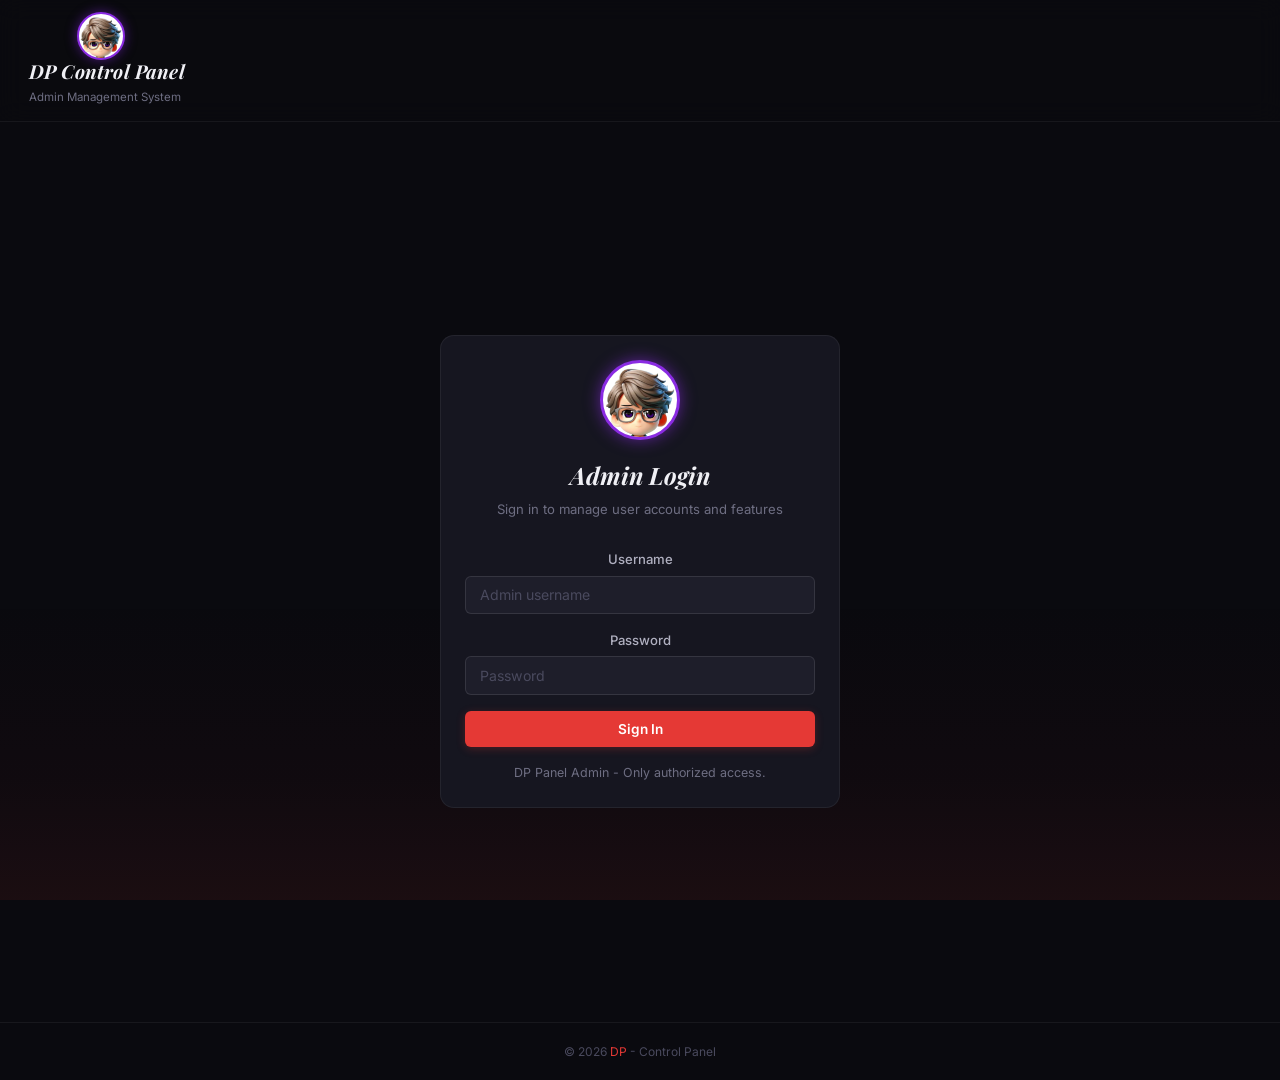
==== index.html @ 49465976 "Enhance system with troubleshooting, auto-updates, custom logo everywhere, and zero malware guarante" ====
<!DOCTYPE html>
<html lang="en">
<head>
  <meta charset="UTF-8">
  <meta name="viewport" content="width=device-width, initial-scale=1.0">
  <title>DP Panel - Admin Login</title>
  <link rel="stylesheet" href="style.css">
</head>
<body>

  <nav class="navbar">
    <div class="nav-brand" style="display:flex;align-items:center;">
      <img src="logo.png" alt="Logo" style="height:48px;width:48px;border-radius:50%;margin-right:12px;border:2px solid #8a2be2;box-shadow:0 0 12px rgba(138,43,226,0.5);object-fit:cover;background:#fff;" />
      <div>
        <h1 style="margin:0;line-height:1.2;">DP Control Panel</h1>
        <span class="nav-subtitle">Admin Management System</span>
      </div>
    </div>
  </nav>

  <main class="login-page">
    <div class="card login-card fade-in" style="text-align:center;">
      <img src="logo.png" alt="Logo" style="height:80px;width:80px;border-radius:50%;margin:0 auto 1rem;border:3px solid #8a2be2;box-shadow:0 0 16px rgba(138,43,226,0.6);display:block;background:#fff;object-fit:cover;" />
      <h2 class="card-title">Admin Login</h2>
      <p class="card-subtitle">Sign in to manage user accounts and features</p>

      <div id="loginError" style="display:none;background:rgba(229,57,53,0.12);border:1px solid rgba(229,57,53,0.3);color:var(--red);padding:0.6rem 0.9rem;border-radius:var(--radius-sm);margin-bottom:1rem;font-size:0.84rem;margin-top:1rem;"></div>

      <form id="loginForm" autocomplete="off" style="margin-top:1.2rem;">
        <div class="form-group">
          <label for="loginUser">Username</label>
          <input type="text" id="loginUser" class="form-input" placeholder="Admin username" required>
        </div>
        <div class="form-group">
          <label for="loginPass">Password</label>
          <input type="password" id="loginPass" class="form-input" placeholder="Password" required>
        </div>
        <button type="submit" class="btn btn-red btn-full" id="loginBtn">Sign In</button>
      </form>

      <p class="login-footer">DP Panel Admin - Only authorized access.</p>
    </div>
  </main>

  <footer class="footer">
    <p>&copy; 2026 <a href="#">DP</a> - Control Panel</p>
  </footer>

  <div class="toast-container" id="toastContainer"></div>

  <script src="app.js"></script>
  <script>
    App.initFirebase();

    document.getElementById('loginForm').addEventListener('submit', async function(e) {
      e.preventDefault();
      const username = document.getElementById('loginUser').value.trim();
      const password = document.getElementById('loginPass').value;
      const errorEl = document.getElementById('loginError');
      const btn = document.getElementById('loginBtn');

      errorEl.style.display = 'none';
      btn.disabled = true;
      btn.textContent = 'Signing in...';

      const result = await App.loginAdmin(username, password);

      if (result.success) {
        sessionStorage.setItem('loggedIn', 'admin');
        sessionStorage.setItem('currentUser', 'admin');
        App.toast('Signed in as Admin', 'success');
        setTimeout(() => window.location.href = 'admin.html', 500);
        return;
      }

      btn.disabled = false;
      btn.textContent = 'Sign In';
      errorEl.textContent = 'Invalid username or password.';
      errorEl.style.display = 'block';
      App.toast('Login failed', 'error');
    });
  </script>
</body>
</html>
---- style.css ----
/* ═══════════════════════════════════════════════════
   DP — UID Management System
   Premium Dark-Mode Theme
   ═══════════════════════════════════════════════════ */

/* ── Google Font Import ── */
@import url('https://fonts.googleapis.com/css2?family=Inter:wght@400;500;600;700&family=Playfair+Display:ital,wght@1,600;1,700&display=swap');

/* ── Design Tokens ── */
:root {
  --bg-deep:       #0a0a0f;
  --bg-surface:    #111118;
  --bg-card:       #161620;
  --bg-card-alt:   #1a1a26;
  --bg-input:      #1e1e2a;
  --bg-input-focus:#22222e;
  --bg-hover:      #1f1f2c;

  --red:           #e53935;
  --red-hover:     #ef5350;
  --red-dim:       #c62828;
  --red-glow:      rgba(229, 57, 53, 0.25);
  --red-glow-soft: rgba(229, 57, 53, 0.10);

  --green:         #4caf50;
  --green-dim:     rgba(76, 175, 80, 0.15);
  --orange:        #ff9800;
  --orange-dim:    rgba(255, 152, 0, 0.15);
  --blue:          #42a5f5;
  --blue-dim:      rgba(66, 165, 245, 0.15);

  --text-100:      #f0f0f5;
  --text-200:      #b0b0c0;
  --text-300:      #6e6e82;
  --text-400:      #4a4a5e;

  --border:        rgba(255, 255, 255, 0.06);
  --border-light:  rgba(255, 255, 255, 0.10);
  --border-red:    rgba(229, 57, 53, 0.25);

  --radius:        10px;
  --radius-sm:     6px;
  --radius-lg:     14px;
  --transition:    0.25s ease;
  --shadow:        0 8px 32px rgba(0,0,0,0.4);
}

#particleCanvas {
  position: fixed;
  top: 0;
  left: 0;
  width: 100vw;
  height: 100vh;
  z-index: 0;
  pointer-events: none;
  opacity: 0.35;
}

/* ── Reset ── */
*, *::before, *::after { margin:0; padding:0; box-sizing:border-box; }
html { scroll-behavior: smooth; }

body {
  font-family: 'Inter', system-ui, -apple-system, sans-serif;
  background: var(--bg-deep);
  color: var(--text-100);
  line-height: 1.6;
  min-height: 100vh;
  overflow-x: hidden;
}

a { color: var(--red); text-decoration: none; }
a:hover { text-decoration: underline; }

/* ── Bottom Red Glow (like screenshots) ── */
body::after {
  content: '';
  position: fixed;
  bottom: 0; left: 0; right: 0;
  height: 300px;
  background: linear-gradient(
    to top,
    rgba(229, 57, 53, 0.08) 0%,
    rgba(180, 30, 30, 0.04) 40%,
    transparent 100%
  );
  pointer-events: none;
  z-index: 0;
}

/* ═══════════ NAVBAR ═══════════ */
.navbar {
  display: flex;
  justify-content: space-between;
  align-items: center;
  padding: 0.75rem 1.8rem;
  background: rgba(10, 10, 15, 0.9);
  backdrop-filter: blur(12px);
  -webkit-backdrop-filter: blur(12px);
  border-bottom: 1px solid var(--border);
  position: sticky;
  top: 0;
  z-index: 100;
}

.nav-brand {
  display: flex;
  flex-direction: column;
}

.nav-brand h1 {
  font-family: 'Playfair Display', serif;
  font-style: italic;
  font-weight: 700;
  font-size: 1.2rem;
  color: var(--text-100);
  letter-spacing: 0.01em;
}

.nav-brand .nav-subtitle {
  font-size: 0.72rem;
  color: var(--text-300);
  font-weight: 400;
}

.nav-right {
  display: flex;
  align-items: center;
  gap: 0.75rem;
}

.nav-user {
  font-size: 0.85rem;
  color: var(--text-200);
}

/* ═══════════ BUTTONS ═══════════ */
.btn {
  display: inline-flex;
  align-items: center;
  justify-content: center;
  gap: 0.4rem;
  padding: 0.5rem 1.2rem;
  border: none;
  border-radius: var(--radius-sm);
  font-family: inherit;
  font-size: 0.85rem;
  font-weight: 600;
  cursor: pointer;
  transition: all var(--transition);
  white-space: nowrap;
}

.btn-red {
  background: var(--red);
  color: #fff;
  box-shadow: 0 2px 8px var(--red-glow);
}
.btn-red:hover {
  background: var(--red-hover);
  box-shadow: 0 4px 16px var(--red-glow);
  transform: translateY(-1px);
}

.btn-red-outline {
  background: transparent;
  color: var(--red);
  border: 1.5px solid var(--red);
}
.btn-red-outline:hover {
  background: var(--red-glow-soft);
}

.btn-dark {
  background: var(--bg-input);
  color: var(--text-200);
  border: 1px solid var(--border-light);
}
.btn-dark:hover {
  background: var(--bg-hover);
  color: var(--text-100);
}

.btn-sm {
  padding: 0.3rem 0.75rem;
  font-size: 0.78rem;
  border-radius: 4px;
}

.btn-full {
  width: 100%;
  padding: 0.65rem 1rem;
}

.btn-green {
  background: var(--green);
  color: #fff;
}
.btn-green:hover { background: #66bb6a; }

.btn-orange {
  background: var(--orange);
  color: #fff;
}
.btn-orange:hover { background: #ffb74d; }

.btn-blue {
  background: var(--blue);
  color: #fff;
}
.btn-blue:hover { background: #64b5f6; }

/* ═══════════ INPUTS ═══════════ */
.form-group {
  display: flex;
  flex-direction: column;
  gap: 0.35rem;
  margin-bottom: 1rem;
}

.form-group label {
  font-size: 0.82rem;
  font-weight: 500;
  color: var(--text-200);
}

.form-input {
  padding: 0.6rem 0.9rem;
  background: var(--bg-input);
  border: 1px solid var(--border-light);
  border-radius: var(--radius-sm);
  color: var(--text-100);
  font-family: inherit;
  font-size: 0.88rem;
  transition: border-color var(--transition), background var(--transition);
  outline: none;
}

.form-input:focus {
  border-color: var(--red);
  background: var(--bg-input-focus);
  box-shadow: 0 0 0 3px var(--red-glow-soft);
}

.form-input::placeholder {
  color: var(--text-400);
}

select.form-input {
  cursor: pointer;
  -webkit-appearance: none;
  -moz-appearance: none;
  appearance: none;
  background-image: url("data:image/svg+xml,%3Csvg xmlns='http://www.w3.org/2000/svg' width='12' height='12' fill='%236e6e82' viewBox='0 0 16 16'%3E%3Cpath d='M8 11L3 6h10z'/%3E%3C/svg%3E");
  background-repeat: no-repeat;
  background-position: right 0.7rem center;
  padding-right: 2rem;
}

/* ═══════════ CARDS / PANELS ═══════════ */
.card {
  background: var(--bg-card);
  border: 1px solid var(--border);
  border-radius: var(--radius-lg);
  padding: 1.5rem;
  position: relative;
  z-index: 1;
}

.card-title {
  font-family: 'Playfair Display', serif;
  font-style: italic;
  font-weight: 700;
  font-size: 1.25rem;
  color: var(--text-100);
  margin-bottom: 0.25rem;
}

.card-subtitle {
  font-size: 0.82rem;
  color: var(--text-300);
  margin-bottom: 1.2rem;
}

/* ═══════════ TABLE ═══════════ */
.data-table {
  width: 100%;
  border-collapse: collapse;
  font-size: 0.85rem;
}

.data-table thead th {
  padding: 0.65rem 0.8rem;
  text-align: left;
  font-weight: 600;
  font-size: 0.78rem;
  color: var(--text-200);
  border-bottom: 1px solid var(--border-light);
  white-space: nowrap;
}

.data-table tbody td {
  padding: 0.65rem 0.8rem;
  color: var(--text-200);
  border-bottom: 1px solid var(--border);
  vertical-align: middle;
}

.data-table tbody tr:hover td {
  background: var(--bg-hover);
}

.data-table .actions {
  display: flex;
  gap: 0.4rem;
  flex-wrap: wrap;
}

/* ═══════════ STATUS BADGES ═══════════ */
.badge {
  display: inline-flex;
  align-items: center;
  padding: 0.2rem 0.6rem;
  border-radius: 50px;
  font-size: 0.72rem;
  font-weight: 600;
  white-space: nowrap;
}

.badge-active {
  background: var(--green-dim);
  color: var(--green);
}

.badge-expired {
  background: var(--orange-dim);
  color: var(--orange);
}

.badge-inactive {
  background: rgba(255,255,255,0.06);
  color: var(--text-300);
}

/* ═══════════ TOGGLE SWITCH ═══════════ */
.toggle-wrap {
  display: flex;
  align-items: center;
  gap: 0.6rem;
}

.toggle-wrap label {
  font-size: 0.85rem;
  color: var(--text-200);
}

.toggle {
  position: relative;
  width: 42px;
  height: 22px;
  -webkit-appearance: none;
  appearance: none;
  background: var(--bg-input);
  border: 1px solid var(--border-light);
  border-radius: 50px;
  cursor: pointer;
  transition: background var(--transition);
  outline: none;
}

.toggle::before {
  content: '';
  position: absolute;
  top: 2px; left: 2px;
  width: 16px; height: 16px;
  background: var(--text-300);
  border-radius: 50%;
  transition: all var(--transition);
}

.toggle:checked {
  background: var(--red);
  border-color: var(--red);
}

.toggle:checked::before {
  left: 22px;
  background: #fff;
}

/* ═══════════ FILTER TABS ═══════════ */
.filter-tabs {
  display: flex;
  gap: 0.5rem;
  margin-bottom: 1rem;
  flex-wrap: wrap;
}

.filter-tab {
  padding: 0.35rem 0.9rem;
  border-radius: 50px;
  font-size: 0.8rem;
  font-weight: 600;
  cursor: pointer;
  border: none;
  font-family: inherit;
  transition: all var(--transition);
  background: var(--bg-input);
  color: var(--text-200);
  border: 1px solid var(--border-light);
}

.filter-tab:hover {
  background: var(--bg-hover);
  color: var(--text-100);
}

.filter-tab.active {
  background: var(--red);
  color: #fff;
  border-color: var(--red);
}

/* ═══════════ SEARCH BAR ═══════════ */
.search-bar {
  flex: 1;
  padding: 0.4rem 0.8rem;
  background: var(--bg-input);
  border: 1px solid var(--border-light);
  border-radius: var(--radius-sm);
  color: var(--text-100);
  font-family: inherit;
  font-size: 0.82rem;
  outline: none;
  transition: border-color var(--transition);
}

.search-bar:focus {
  border-color: var(--red);
}

.search-bar::placeholder {
  color: var(--text-400);
}

/* ═══════════ STAT ROW ═══════════ */
.stat-row {
  display: flex;
  justify-content: space-between;
  align-items: center;
  padding: 0.6rem 0;
  border-top: 1px solid var(--border);
  font-size: 0.85rem;
}

.stat-row .stat-label {
  color: var(--text-200);
}

.stat-row .stat-value {
  font-weight: 600;
  color: var(--text-100);
  background: var(--bg-input);
  padding: 0.15rem 0.6rem;
  border-radius: 4px;
  font-size: 0.82rem;
}

/* ═══════════ SECRET KEY ═══════════ */
.secret-box {
  display: flex;
  align-items: center;
  gap: 0.5rem;
  background: var(--bg-input);
  border: 1px solid var(--border-light);
  border-radius: var(--radius-sm);
  padding: 0.5rem 0.8rem;
  font-family: 'Courier New', monospace;
  font-size: 0.85rem;
  color: var(--text-200);
  cursor: pointer;
  transition: border-color var(--transition);
  position: relative;
  overflow: hidden;
}

.secret-box:hover {
  border-color: var(--red);
}

.secret-box .copy-icon {
  margin-left: auto;
  color: var(--text-300);
  font-size: 0.75rem;
}

/* ═══════════ LAYOUT — LOGIN PAGE ═══════════ */
.login-page {
  min-height: 100vh;
  display: flex;
  align-items: center;
  justify-content: center;
  padding: 2rem;
  position: relative;
  z-index: 1;
}

.login-card {
  width: 100%;
  max-width: 400px;
}

.login-card .card-title {
  text-align: center;
  font-size: 1.5rem;
  margin-bottom: 0.3rem;
}

.login-card .card-subtitle {
  text-align: center;
  margin-bottom: 1.8rem;
}

.login-footer {
  text-align: center;
  margin-top: 1rem;
  font-size: 0.78rem;
  color: var(--text-300);
}

/* ═══════════ LAYOUT — ADMIN PAGE ═══════════ */
.page-wrapper {
  max-width: 1100px;
  margin: 0 auto;
  padding: 2rem 1.5rem 4rem;
  position: relative;
  z-index: 1;
}

.page-header {
  margin-bottom: 1.5rem;
}

.page-header h2 {
  font-family: 'Playfair Display', serif;
  font-style: italic;
  font-weight: 700;
  font-size: 1.4rem;
  color: var(--text-100);
}

.page-header p {
  font-size: 0.85rem;
  color: var(--text-300);
}

.admin-grid {
  display: grid;
  grid-template-columns: 1fr 1.4fr;
  gap: 1.5rem;
  align-items: start;
}

/* ═══════════ LAYOUT — DASHBOARD PAGE ═══════════ */
.dash-grid {
  display: grid;
  grid-template-columns: 280px 1fr;
  gap: 1.5rem;
  align-items: start;
}

.profile-panel .card {
  position: sticky;
  top: 80px;
}

/* ═══════════ UID FORM ROW ═══════════ */
.uid-form-row {
  display: grid;
  grid-template-columns: 1fr 1fr;
  gap: 1rem;
}

.expiry-row {
  display: grid;
  grid-template-columns: 1fr 80px;
  gap: 0.5rem;
}

.filter-search-row {
  display: flex;
  align-items: center;
  gap: 0.6rem;
  margin-bottom: 1rem;
  flex-wrap: wrap;
}

/* ═══════════ TOAST ═══════════ */
.toast-container {
  position: fixed;
  top: 1rem;
  right: 1rem;
  z-index: 9999;
  display: flex;
  flex-direction: column;
  gap: 0.5rem;
}

.toast {
  padding: 0.7rem 1.2rem;
  border-radius: var(--radius-sm);
  font-size: 0.85rem;
  font-weight: 500;
  color: #fff;
  animation: toastIn 0.3s ease, toastOut 0.3s ease 2.7s forwards;
  box-shadow: var(--shadow);
}

.toast-success { background: var(--green); }
.toast-error   { background: var(--red); }
.toast-info    { background: var(--blue); }

@keyframes toastIn {
  from { opacity:0; transform: translateX(40px); }
  to   { opacity:1; transform: translateX(0); }
}

@keyframes toastOut {
  from { opacity:1; transform: translateX(0); }
  to   { opacity:0; transform: translateX(40px); }
}

/* ═══════════ WATERMARK ═══════════ */
.watermark {
  position: fixed;
  bottom: 2.5rem;
  right: 2rem;
  font-size: 2.2rem;
  font-weight: 700;
  color: rgba(255,255,255,0.04);
  letter-spacing: 0.05em;
  pointer-events: none;
  z-index: 0;
  user-select: none;
}

/* ═══════════ FOOTER ═══════════ */
.footer {
  text-align: center;
  padding: 1.2rem;
  font-size: 0.75rem;
  color: var(--text-400);
  border-top: 1px solid var(--border);
  position: relative;
  z-index: 1;
}

.footer a { color: var(--red); }

/* ═══════════ ANIMATIONS ═══════════ */
.fade-in {
  animation: fadeIn 0.5s ease forwards;
}

@keyframes fadeIn {
  from { opacity: 0; transform: translateY(12px); }
  to   { opacity: 1; transform: translateY(0); }
}

/* ═══════════ RESPONSIVE ═══════════ */
@media (max-width: 768px) {
  .admin-grid,
  .dash-grid {
    grid-template-columns: 1fr;
  }

  .uid-form-row {
    grid-template-columns: 1fr;
  }

  .navbar {
    padding: 0.6rem 1rem;
  }

  .page-wrapper {
    padding: 1.2rem 1rem 3rem;
  }

  .profile-panel .card {
    position: static;
  }

  .data-table {
    font-size: 0.78rem;
  }

  .data-table thead th,
  .data-table tbody td {
    padding: 0.5rem 0.5rem;
  }
}

/* ═══════════ SCROLLBAR ═══════════ */
::-webkit-scrollbar {
  width: 6px;
}
::-webkit-scrollbar-track {
  background: var(--bg-deep);
}
::-webkit-scrollbar-thumb {
  background: var(--text-400);
  border-radius: 3px;
}
::-webkit-scrollbar-thumb:hover {
  background: var(--text-300);
}
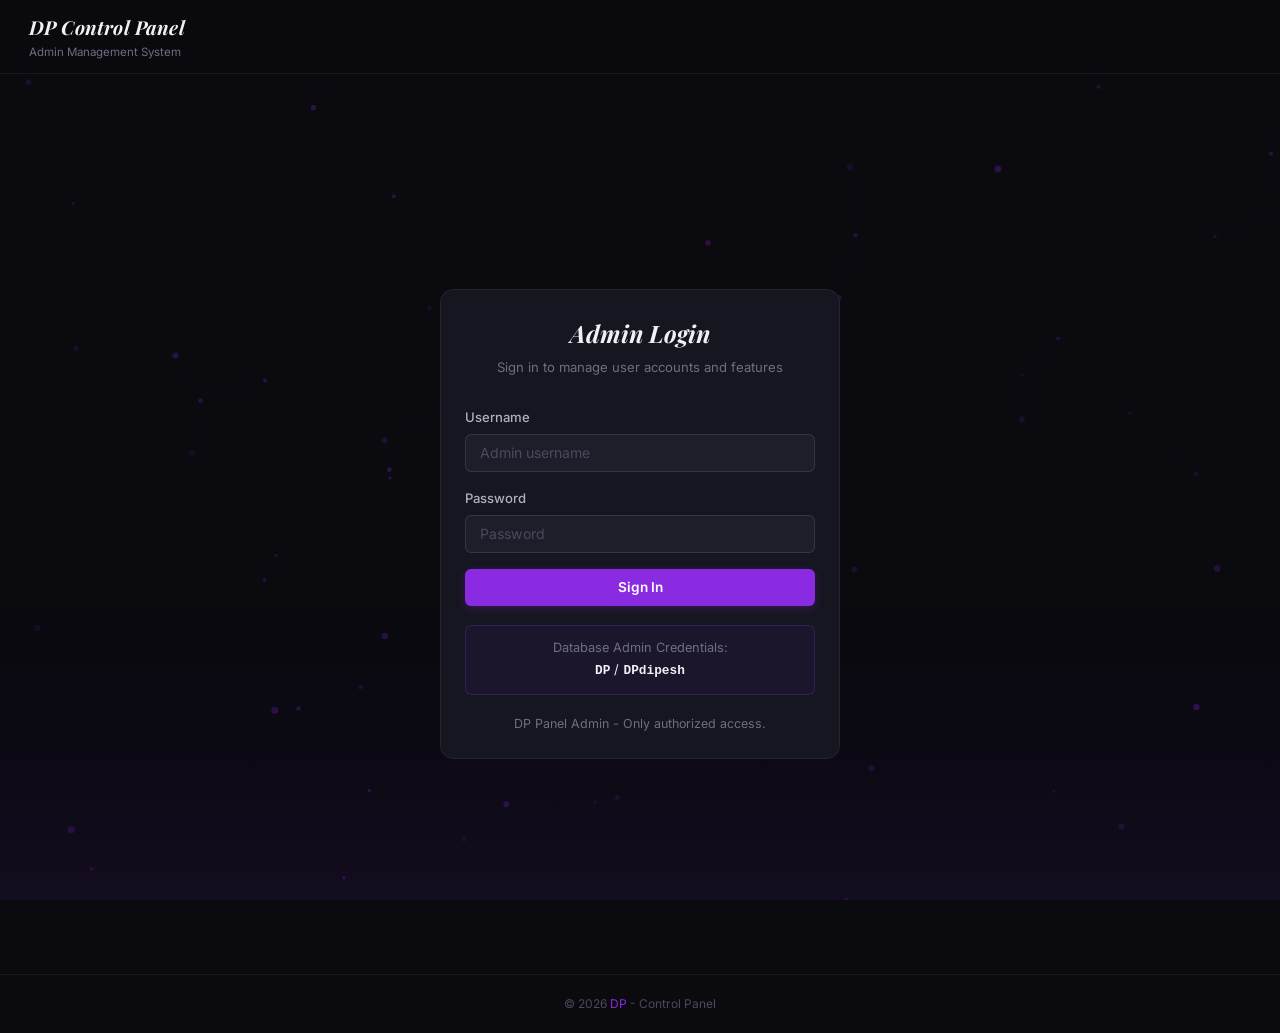
==== commit c7b37399: "feat: upgrade DP Control Panel to premium dark cyber-purple theme with interactive AOB workbench - U" ====
--- a/index.html
+++ b/index.html
@@ -9,18 +9,14 @@
 <body>
 
   <nav class="navbar">
-    <div class="nav-brand" style="display:flex;align-items:center;">
-      <img src="logo.png" alt="Logo" style="height:48px;width:48px;border-radius:50%;margin-right:12px;border:2px solid #8a2be2;box-shadow:0 0 12px rgba(138,43,226,0.5);object-fit:cover;background:#fff;" />
-      <div>
-        <h1 style="margin:0;line-height:1.2;">DP Control Panel</h1>
-        <span class="nav-subtitle">Admin Management System</span>
-      </div>
+    <div class="nav-brand">
+      <h1>DP Control Panel</h1>
+      <span class="nav-subtitle">Admin Management System</span>
     </div>
   </nav>
 
   <main class="login-page">
-    <div class="card login-card fade-in" style="text-align:center;">
-      <img src="logo.png" alt="Logo" style="height:80px;width:80px;border-radius:50%;margin:0 auto 1rem;border:3px solid #8a2be2;box-shadow:0 0 16px rgba(138,43,226,0.6);display:block;background:#fff;object-fit:cover;" />
+    <div class="card login-card fade-in">
       <h2 class="card-title">Admin Login</h2>
       <p class="card-subtitle">Sign in to manage user accounts and features</p>
 
@@ -35,10 +31,15 @@
           <label for="loginPass">Password</label>
           <input type="password" id="loginPass" class="form-input" placeholder="Password" required>
         </div>
-        <button type="submit" class="btn btn-red btn-full" id="loginBtn">Sign In</button>
+        <button type="submit" class="btn btn-primary btn-full" id="loginBtn">Sign In</button>
       </form>
 
-      <p class="login-footer">DP Panel Admin - Only authorized access.</p>
+      <div style="margin-top:1.2rem;background:rgba(138,43,226,0.06);border:1px solid var(--border-primary);border-radius:var(--radius-sm);padding:0.75rem 0.9rem;font-size:0.8rem;text-align:center;">
+        <span style="color:var(--text-300);">Database Admin Credentials:</span><br>
+        <span style="color:var(--text-100);font-family:monospace;font-weight:600;margin-top:0.2rem;display:inline-block;">DP</span> / <span style="color:var(--text-100);font-family:monospace;font-weight:600;">DPdipesh</span>
+      </div>
+
+      <p class="login-footer" style="margin-top:1.2rem;">DP Panel Admin - Only authorized access.</p>
     </div>
   </main>
 
@@ -48,6 +49,8 @@
 
   <div class="toast-container" id="toastContainer"></div>
 
+  <canvas id="particleCanvas"></canvas>
+  <script src="particles.js"></script>
   <script src="app.js"></script>
   <script>
     App.initFirebase();
--- a/style.css
+++ b/style.css
@@ -16,6 +16,12 @@
   --bg-input-focus:#22222e;
   --bg-hover:      #1f1f2c;
 
+  --primary:           #8a2be2;
+  --primary-hover:     #9d4edd;
+  --primary-glow:      rgba(138, 43, 226, 0.25);
+  --primary-glow-soft: rgba(138, 43, 226, 0.10);
+  --border-primary:    rgba(138, 43, 226, 0.25);
+
   --red:           #e53935;
   --red-hover:     #ef5350;
   --red-dim:       #c62828;
@@ -69,10 +75,10 @@
   overflow-x: hidden;
 }
 
-a { color: var(--red); text-decoration: none; }
+a { color: var(--primary); text-decoration: none; }
 a:hover { text-decoration: underline; }
 
-/* ── Bottom Red Glow (like screenshots) ── */
+/* ── Bottom Purple Glow ── */
 body::after {
   content: '';
   position: fixed;
@@ -80,8 +86,8 @@
   height: 300px;
   background: linear-gradient(
     to top,
-    rgba(229, 57, 53, 0.08) 0%,
-    rgba(180, 30, 30, 0.04) 40%,
+    rgba(138, 43, 226, 0.08) 0%,
+    rgba(100, 20, 180, 0.04) 40%,
     transparent 100%
   );
   pointer-events: none;
@@ -151,6 +157,26 @@
   white-space: nowrap;
 }
 
+.btn-primary {
+  background: var(--primary);
+  color: #fff;
+  box-shadow: 0 2px 8px var(--primary-glow);
+}
+.btn-primary:hover {
+  background: var(--primary-hover);
+  box-shadow: 0 4px 16px var(--primary-glow);
+  transform: translateY(-1px);
+}
+
+.btn-primary-outline {
+  background: transparent;
+  color: var(--primary);
+  border: 1.5px solid var(--primary);
+}
+.btn-primary-outline:hover {
+  background: var(--primary-glow-soft);
+}
+
 .btn-red {
   background: var(--red);
   color: #fff;
@@ -237,9 +263,9 @@
 }
 
 .form-input:focus {
-  border-color: var(--red);
+  border-color: var(--primary);
   background: var(--bg-input-focus);
-  box-shadow: 0 0 0 3px var(--red-glow-soft);
+  box-shadow: 0 0 0 3px var(--primary-glow-soft);
 }
 
 .form-input::placeholder {
@@ -379,8 +405,8 @@
 }
 
 .toggle:checked {
-  background: var(--red);
-  border-color: var(--red);
+  background: var(--primary);
+  border-color: var(--primary);
 }
 
 .toggle:checked::before {
@@ -416,9 +442,9 @@
 }
 
 .filter-tab.active {
-  background: var(--red);
+  background: var(--primary);
   color: #fff;
-  border-color: var(--red);
+  border-color: var(--primary);
 }
 
 /* ═══════════ SEARCH BAR ═══════════ */
@@ -436,7 +462,7 @@
 }
 
 .search-bar:focus {
-  border-color: var(--red);
+  border-color: var(--primary);
 }
 
 .search-bar::placeholder {
@@ -655,7 +681,7 @@
   z-index: 1;
 }
 
-.footer a { color: var(--red); }
+.footer a { color: var(--primary); }
 
 /* ═══════════ ANIMATIONS ═══════════ */
 .fade-in {
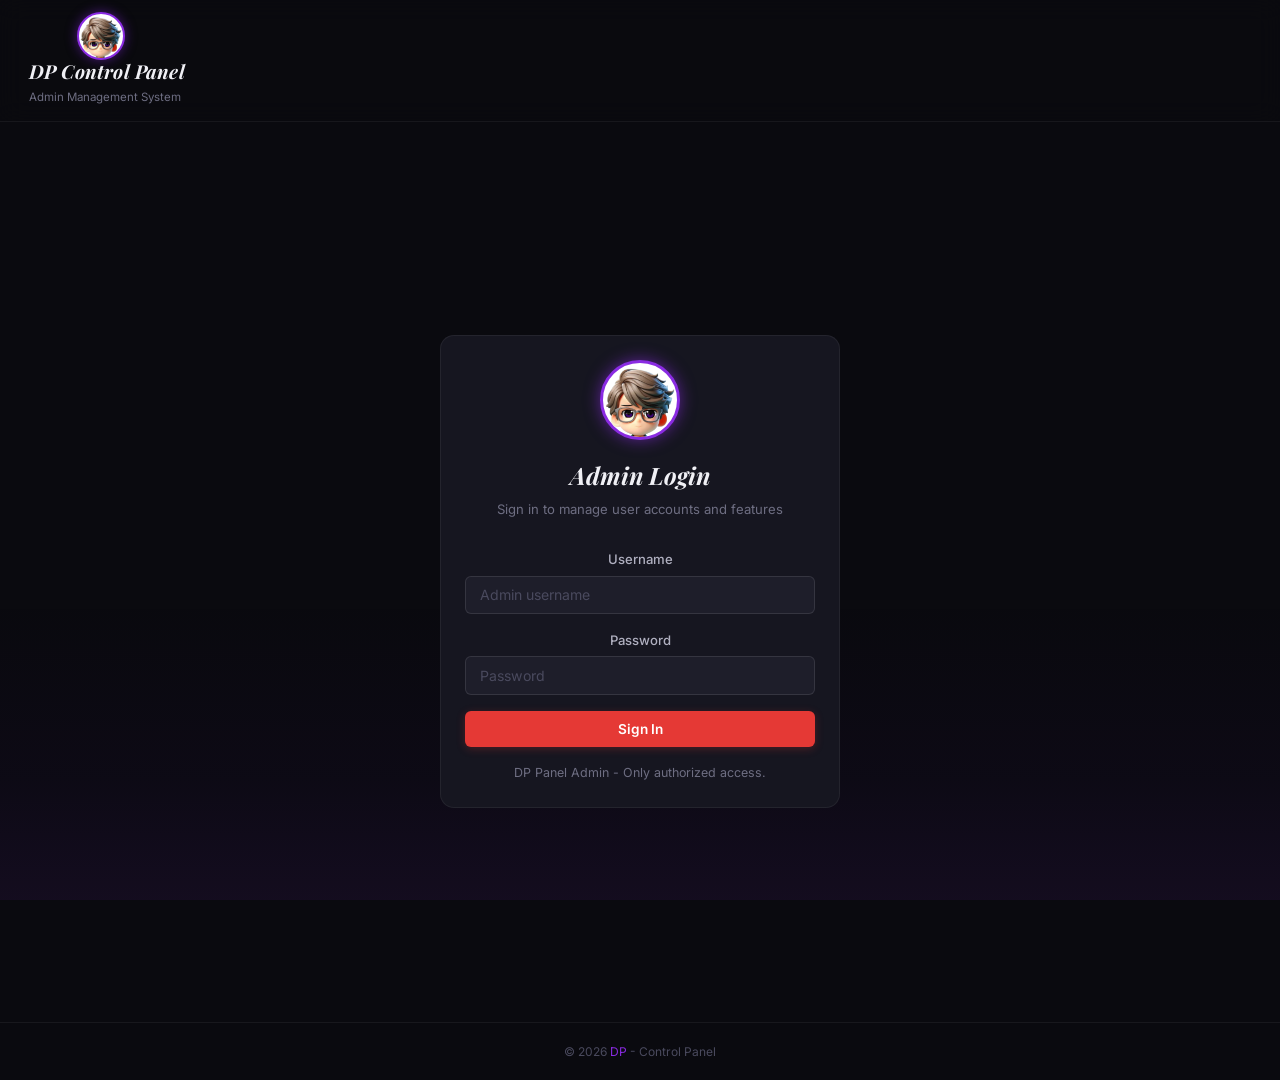
==== commit 0b087636: "Merge 2819281ba62a34ec8958613e0defedb8e99f69b2 into 7a752f3a1192d76625cad663904438f62cd94472" ====
--- a/index.html
+++ b/index.html
@@ -9,14 +9,18 @@
 <body>
 
   <nav class="navbar">
-    <div class="nav-brand">
-      <h1>DP Control Panel</h1>
-      <span class="nav-subtitle">Admin Management System</span>
+    <div class="nav-brand" style="display:flex;align-items:center;">
+      <img src="logo.png" alt="Logo" style="height:48px;width:48px;border-radius:50%;margin-right:12px;border:2px solid #8a2be2;box-shadow:0 0 12px rgba(138,43,226,0.5);object-fit:cover;background:#fff;" />
+      <div>
+        <h1 style="margin:0;line-height:1.2;">DP Control Panel</h1>
+        <span class="nav-subtitle">Admin Management System</span>
+      </div>
     </div>
   </nav>
 
   <main class="login-page">
-    <div class="card login-card fade-in">
+    <div class="card login-card fade-in" style="text-align:center;">
+      <img src="logo.png" alt="Logo" style="height:80px;width:80px;border-radius:50%;margin:0 auto 1rem;border:3px solid #8a2be2;box-shadow:0 0 16px rgba(138,43,226,0.6);display:block;background:#fff;object-fit:cover;" />
       <h2 class="card-title">Admin Login</h2>
       <p class="card-subtitle">Sign in to manage user accounts and features</p>
 
@@ -31,15 +35,10 @@
           <label for="loginPass">Password</label>
           <input type="password" id="loginPass" class="form-input" placeholder="Password" required>
         </div>
-        <button type="submit" class="btn btn-primary btn-full" id="loginBtn">Sign In</button>
+        <button type="submit" class="btn btn-red btn-full" id="loginBtn">Sign In</button>
       </form>
 
-      <div style="margin-top:1.2rem;background:rgba(138,43,226,0.06);border:1px solid var(--border-primary);border-radius:var(--radius-sm);padding:0.75rem 0.9rem;font-size:0.8rem;text-align:center;">
-        <span style="color:var(--text-300);">Database Admin Credentials:</span><br>
-        <span style="color:var(--text-100);font-family:monospace;font-weight:600;margin-top:0.2rem;display:inline-block;">DP</span> / <span style="color:var(--text-100);font-family:monospace;font-weight:600;">DPdipesh</span>
-      </div>
-
-      <p class="login-footer" style="margin-top:1.2rem;">DP Panel Admin - Only authorized access.</p>
+      <p class="login-footer">DP Panel Admin - Only authorized access.</p>
     </div>
   </main>
 
@@ -49,8 +48,6 @@
 
   <div class="toast-container" id="toastContainer"></div>
 
-  <canvas id="particleCanvas"></canvas>
-  <script src="particles.js"></script>
   <script src="app.js"></script>
   <script>
     App.initFirebase();
--- a/style.css
+++ b/style.css
@@ -141,6 +141,7 @@
 }
 
 /* ═══════════ BUTTONS ═══════════ */
+/* Fully optimized for custom interactive preset & sanitizer buttons */
 .btn {
   display: inline-flex;
   align-items: center;
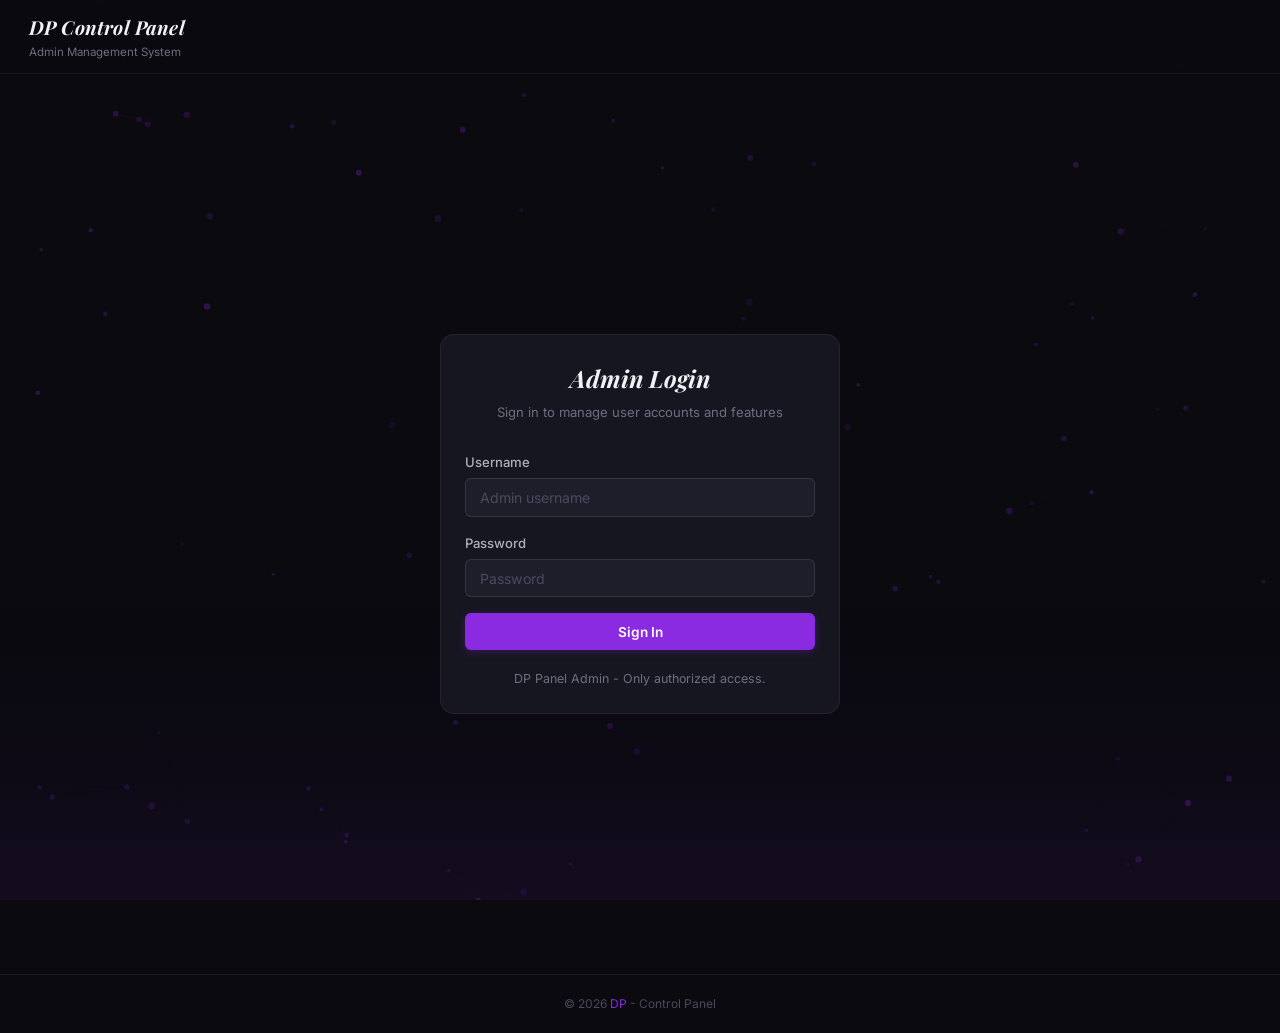
==== commit 1ada0c67: "Add files via upload" ====
--- a/index.html
+++ b/index.html
@@ -9,18 +9,14 @@
 <body>
 
   <nav class="navbar">
-    <div class="nav-brand" style="display:flex;align-items:center;">
-      <img src="logo.png" alt="Logo" style="height:48px;width:48px;border-radius:50%;margin-right:12px;border:2px solid #8a2be2;box-shadow:0 0 12px rgba(138,43,226,0.5);object-fit:cover;background:#fff;" />
-      <div>
-        <h1 style="margin:0;line-height:1.2;">DP Control Panel</h1>
-        <span class="nav-subtitle">Admin Management System</span>
-      </div>
+    <div class="nav-brand">
+      <h1>DP Control Panel</h1>
+      <span class="nav-subtitle">Admin Management System</span>
     </div>
   </nav>
 
   <main class="login-page">
-    <div class="card login-card fade-in" style="text-align:center;">
-      <img src="logo.png" alt="Logo" style="height:80px;width:80px;border-radius:50%;margin:0 auto 1rem;border:3px solid #8a2be2;box-shadow:0 0 16px rgba(138,43,226,0.6);display:block;background:#fff;object-fit:cover;" />
+    <div class="card login-card fade-in">
       <h2 class="card-title">Admin Login</h2>
       <p class="card-subtitle">Sign in to manage user accounts and features</p>
 
@@ -35,10 +31,12 @@
           <label for="loginPass">Password</label>
           <input type="password" id="loginPass" class="form-input" placeholder="Password" required>
         </div>
-        <button type="submit" class="btn btn-red btn-full" id="loginBtn">Sign In</button>
+        <button type="submit" class="btn btn-primary btn-full" id="loginBtn">Sign In</button>
       </form>
 
-      <p class="login-footer">DP Panel Admin - Only authorized access.</p>
+     
+
+      <p class="login-footer" style="margin-top:1.2rem;">DP Panel Admin - Only authorized access.</p>
     </div>
   </main>
 
@@ -48,6 +46,8 @@
 
   <div class="toast-container" id="toastContainer"></div>
 
+  <canvas id="particleCanvas"></canvas>
+  <script src="particles.js"></script>
   <script src="app.js"></script>
   <script>
     App.initFirebase();
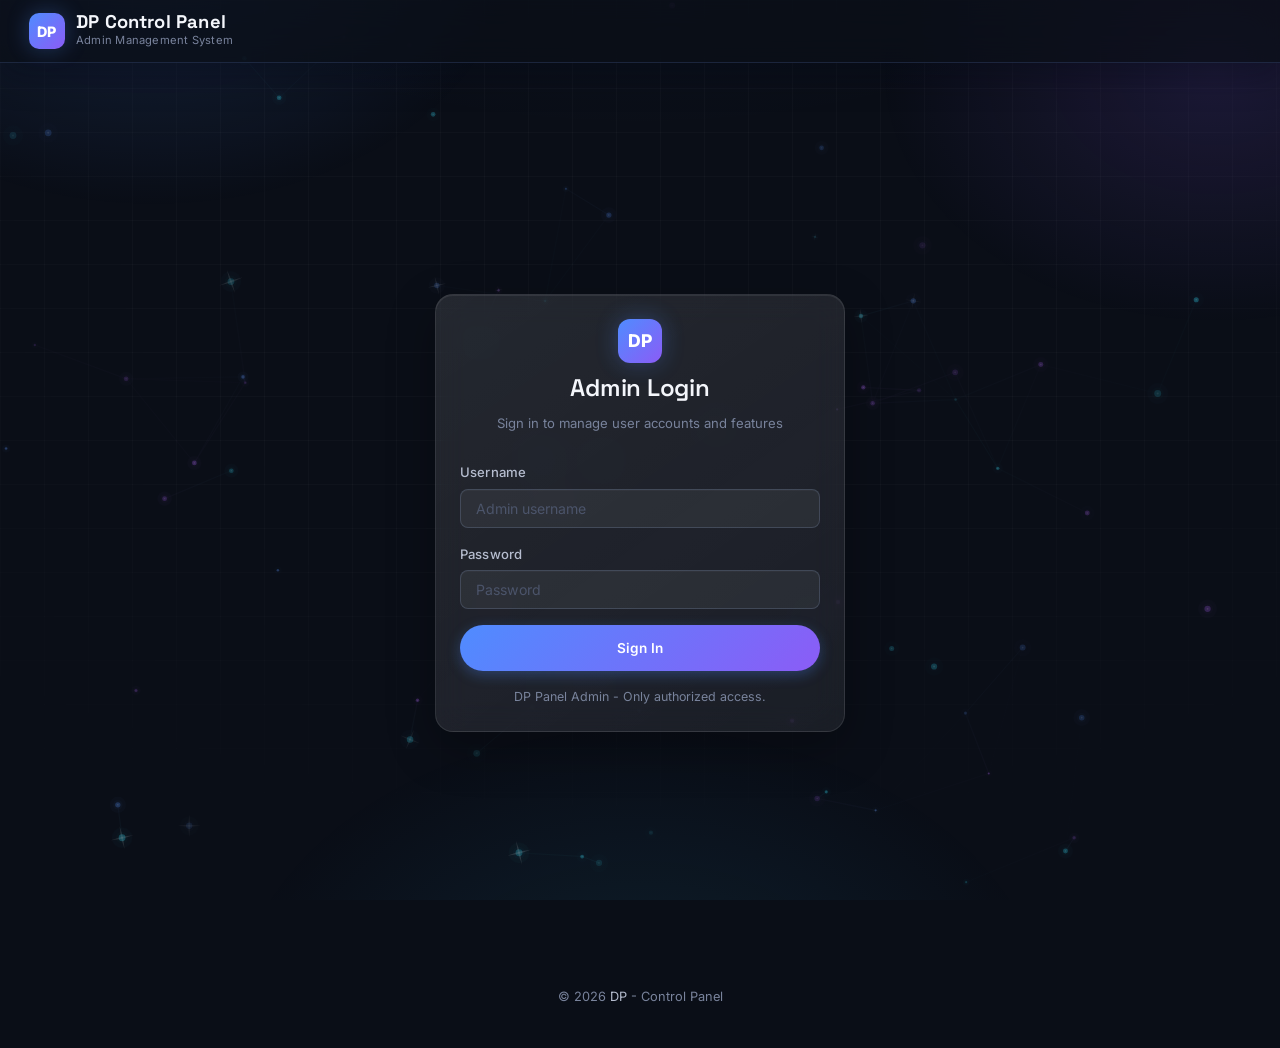
==== commit 429fb863: "Add files via upload" ====
--- a/index.html
+++ b/index.html
@@ -3,40 +3,49 @@
 <head>
   <meta charset="UTF-8">
   <meta name="viewport" content="width=device-width, initial-scale=1.0">
+  <meta name="description" content="DP Control Panel — Admin Login" />
   <title>DP Panel - Admin Login</title>
-  <link rel="stylesheet" href="style.css">
+  <link rel="preconnect" href="https://fonts.googleapis.com" />
+  <link rel="preconnect" href="https://fonts.gstatic.com" crossorigin />
+  <link href="https://fonts.googleapis.com/css2?family=Inter:wght@400;500;600;700&family=Space+Grotesk:wght@500;600;700&display=swap" rel="stylesheet" />
+  <link rel="stylesheet" href="style.css" />
 </head>
 <body>
 
+  <!-- NAVBAR -->
   <nav class="navbar">
     <div class="nav-brand">
-      <h1>DP Control Panel</h1>
-      <span class="nav-subtitle">Admin Management System</span>
+      <div class="nav-logo">DP</div>
+      <div class="nav-titles">
+        <h1>DP Control Panel</h1>
+        <span class="nav-subtitle">Admin Management System</span>
+      </div>
     </div>
   </nav>
 
   <main class="login-page">
-    <div class="card login-card fade-in">
-      <h2 class="card-title">Admin Login</h2>
-      <p class="card-subtitle">Sign in to manage user accounts and features</p>
+    <div class="card login-card fade-in card-hover-glow" style="animation-delay: 0.2s;">
+      <div class="login-brand float-in" style="animation-delay: 0.1s;">
+        <div class="nav-logo">DP</div>
+      </div>
+      <h2 class="card-title" style="animation: fadeIn 0.6s ease 0.15s forwards;">Admin Login</h2>
+      <p class="card-subtitle" style="animation: fadeIn 0.6s ease 0.2s forwards;">Sign in to manage user accounts and features</p>
 
-      <div id="loginError" style="display:none;background:rgba(229,57,53,0.12);border:1px solid rgba(229,57,53,0.3);color:var(--red);padding:0.6rem 0.9rem;border-radius:var(--radius-sm);margin-bottom:1rem;font-size:0.84rem;margin-top:1rem;"></div>
+      <div id="loginError" style="display:none;background:rgba(255,77,109,0.1);border:1px solid rgba(255,77,109,0.3);color:var(--red);padding:0.6rem 0.9rem;border-radius:10px;margin-bottom:1rem;font-size:0.84rem;margin-top:1rem;animation:fadeIn 0.3s ease;"></div>
 
-      <form id="loginForm" autocomplete="off" style="margin-top:1.2rem;">
-        <div class="form-group">
+      <form id="loginForm" autocomplete="off" style="margin-top:0.4rem;">
+        <div class="form-group" style="animation: fadeIn 0.6s ease 0.25s forwards; opacity: 0;">
           <label for="loginUser">Username</label>
           <input type="text" id="loginUser" class="form-input" placeholder="Admin username" required>
         </div>
-        <div class="form-group">
+        <div class="form-group" style="animation: fadeIn 0.6s ease 0.3s forwards; opacity: 0;">
           <label for="loginPass">Password</label>
           <input type="password" id="loginPass" class="form-input" placeholder="Password" required>
         </div>
-        <button type="submit" class="btn btn-primary btn-full" id="loginBtn">Sign In</button>
+        <button type="submit" class="btn btn-primary btn-full" id="loginBtn" style="animation: fadeIn 0.6s ease 0.35s forwards; opacity: 0;">Sign In</button>
       </form>
 
-     
-
-      <p class="login-footer" style="margin-top:1.2rem;">DP Panel Admin - Only authorized access.</p>
+      <p class="login-footer" style="animation: fadeIn 0.6s ease 0.4s forwards; opacity: 0;">DP Panel Admin - Only authorized access.</p>
     </div>
   </main>
 
@@ -81,4 +90,4 @@
     });
   </script>
 </body>
-</html>
+</html>
--- a/style.css
+++ b/style.css
@@ -1,54 +1,88 @@
 /* ═══════════════════════════════════════════════════
-   DP — UID Management System
-   Premium Dark-Mode Theme
+   DP CONTROL PANEL — Premium Dark Glass Theme
+   Modern frosted-glass admin dashboard
    ═══════════════════════════════════════════════════ */
 
 /* ── Google Font Import ── */
-@import url('https://fonts.googleapis.com/css2?family=Inter:wght@400;500;600;700&family=Playfair+Display:ital,wght@1,600;1,700&display=swap');
+@import url('https://fonts.googleapis.com/css2?family=Inter:wght@400;500;600;700&family=Space+Grotesk:wght@500;600;700&display=swap');
 
 /* ── Design Tokens ── */
 :root {
-  --bg-deep:       #0a0a0f;
-  --bg-surface:    #111118;
-  --bg-card:       #161620;
-  --bg-card-alt:   #1a1a26;
-  --bg-input:      #1e1e2a;
-  --bg-input-focus:#22222e;
-  --bg-hover:      #1f1f2c;
-
-  --primary:           #8a2be2;
-  --primary-hover:     #9d4edd;
-  --primary-glow:      rgba(138, 43, 226, 0.25);
-  --primary-glow-soft: rgba(138, 43, 226, 0.10);
-  --border-primary:    rgba(138, 43, 226, 0.25);
-
-  --red:           #e53935;
-  --red-hover:     #ef5350;
-  --red-dim:       #c62828;
-  --red-glow:      rgba(229, 57, 53, 0.25);
-  --red-glow-soft: rgba(229, 57, 53, 0.10);
-
-  --green:         #4caf50;
-  --green-dim:     rgba(76, 175, 80, 0.15);
-  --orange:        #ff9800;
-  --orange-dim:    rgba(255, 152, 0, 0.15);
-  --blue:          #42a5f5;
-  --blue-dim:      rgba(66, 165, 245, 0.15);
-
-  --text-100:      #f0f0f5;
-  --text-200:      #b0b0c0;
-  --text-300:      #6e6e82;
-  --text-400:      #4a4a5e;
-
-  --border:        rgba(255, 255, 255, 0.06);
-  --border-light:  rgba(255, 255, 255, 0.10);
-  --border-red:    rgba(229, 57, 53, 0.25);
-
-  --radius:        10px;
-  --radius-sm:     6px;
-  --radius-lg:     14px;
+  --bg-deep:       #0a0e17;
+  --bg-surface:    #0e1420;
+  --bg-card:       rgba(255, 255, 255, 0.045);
+  --bg-card-alt:   rgba(255, 255, 255, 0.06);
+  --bg-1:          rgba(255, 255, 255, 0.03);
+  --bg-2:          rgba(255, 255, 255, 0.05);
+  --bg-input:      rgba(255, 255, 255, 0.06);
+  --bg-input-focus:rgba(255, 255, 255, 0.09);
+  --bg-hover:      rgba(255, 255, 255, 0.08);
+
+  --primary:           #4f8cff;
+  --primary-2:         #8b5cf6;
+  --primary-hover:     #6fa3ff;
+  --primary-glow:      rgba(79, 140, 255, 0.30);
+  --primary-glow-soft: rgba(79, 140, 255, 0.12);
+  --border-primary:    rgba(79, 140, 255, 0.35);
+
+  --red:           #ff4d6d;
+  --red-hover:     #ff6b85;
+  --red-dim:       #c2185b;
+  --red-glow:      rgba(255, 77, 109, 0.28);
+  --red-glow-soft: rgba(255, 77, 109, 0.12);
+  --border-red:    rgba(255, 77, 109, 0.35);
+
+  --green:         #34d399;
+  --green-dim:     rgba(52, 211, 153, 0.14);
+  --orange:        #fbbf24;
+  --orange-dim:    rgba(251, 191, 36, 0.14);
+  --blue:          #38bdf8;
+  --blue-dim:      rgba(56, 189, 248, 0.14);
+  --cyan:          #22d3ee;
+  --amber:         #fbbf24;
+  --purple:        #8b5cf6;
+
+  --text-100:      #f4f6fb;
+  --text-200:      #b6bdcf;
+  --text-300:      #79839c;
+  --text-400:      #4c556b;
+
+  --border:        rgba(255, 255, 255, 0.08);
+  --border-light:  rgba(255, 255, 255, 0.13);
+
+  --radius:        12px;
+  --radius-sm:     8px;
+  --radius-lg:     18px;
   --transition:    0.25s ease;
-  --shadow:        0 8px 32px rgba(0,0,0,0.4);
+  --shadow:        0 18px 50px rgba(0, 0, 0, 0.5);
+  --glass-blur:    blur(16px);
+}
+
+/* ── Ambient Background (gradient orbs + faint grid) ── */
+body::before {
+  content: '';
+  position: fixed;
+  inset: 0;
+  z-index: -2;
+  background:
+    radial-gradient(600px 420px at 12% -5%, rgba(79, 140, 255, 0.16), transparent 60%),
+    radial-gradient(560px 420px at 95% 8%, rgba(139, 92, 246, 0.14), transparent 60%),
+    radial-gradient(700px 520px at 50% 115%, rgba(56, 189, 248, 0.10), transparent 60%);
+  pointer-events: none;
+}
+
+body::after {
+  content: '';
+  position: fixed;
+  inset: 0;
+  z-index: -1;
+  background-image:
+    linear-gradient(rgba(255, 255, 255, 0.025) 1px, transparent 1px),
+    linear-gradient(90deg, rgba(255, 255, 255, 0.025) 1px, transparent 1px);
+  background-size: 44px 44px;
+  mask-image: radial-gradient(ellipse 90% 70% at 50% 30%, #000 40%, transparent 100%);
+  -webkit-mask-image: radial-gradient(ellipse 90% 70% at 50% 30%, #000 40%, transparent 100%);
+  pointer-events: none;
 }
 
 #particleCanvas {
@@ -57,9 +91,10 @@
   left: 0;
   width: 100vw;
   height: 100vh;
+  /* Above the background, below all interactive panel content. */
   z-index: 0;
   pointer-events: none;
-  opacity: 0.35;
+  opacity: 0.4;
 }
 
 /* ── Reset ── */
@@ -78,95 +113,159 @@
 a { color: var(--primary); text-decoration: none; }
 a:hover { text-decoration: underline; }
 
-/* ── Bottom Purple Glow ── */
-body::after {
-  content: '';
-  position: fixed;
-  bottom: 0; left: 0; right: 0;
-  height: 300px;
-  background: linear-gradient(
-    to top,
-    rgba(138, 43, 226, 0.08) 0%,
-    rgba(100, 20, 180, 0.04) 40%,
-    transparent 100%
-  );
-  pointer-events: none;
-  z-index: 0;
-}
-
-/* ═══════════ NAVBAR ═══════════ */
+::selection { background: rgba(79, 140, 255, 0.35); }
+
+/* ═══════════ NAVBAR (sticky glass) ═══════════ */
 .navbar {
   display: flex;
   justify-content: space-between;
   align-items: center;
   padding: 0.75rem 1.8rem;
-  background: rgba(10, 10, 15, 0.9);
-  backdrop-filter: blur(12px);
-  -webkit-backdrop-filter: blur(12px);
+  background: rgba(10, 14, 23, 0.72);
+  backdrop-filter: var(--glass-blur);
+  -webkit-backdrop-filter: var(--glass-blur);
   border-bottom: 1px solid var(--border);
   position: sticky;
   top: 0;
-  z-index: 100;
+  z-index: 1000;
+  pointer-events: auto;
 }
 
 .nav-brand {
   display: flex;
-  flex-direction: column;
-}
+  align-items: center;
+  gap: 0.7rem;
+}
+
+.nav-logo {
+  width: 36px;
+  height: 36px;
+  border-radius: 10px;
+  background: linear-gradient(135deg, var(--primary), var(--primary-2));
+  display: grid;
+  place-items: center;
+  font-weight: 800;
+  font-size: 0.9rem;
+  color: #fff;
+  box-shadow: 0 4px 16px var(--primary-glow);
+  flex-shrink: 0;
+}
+
+.nav-brand .nav-titles { display: flex; flex-direction: column; }
 
 .nav-brand h1 {
-  font-family: 'Playfair Display', serif;
-  font-style: italic;
+  font-family: 'Space Grotesk', sans-serif;
   font-weight: 700;
-  font-size: 1.2rem;
+  font-size: 1.15rem;
   color: var(--text-100);
   letter-spacing: 0.01em;
+  line-height: 1.1;
 }
 
 .nav-brand .nav-subtitle {
-  font-size: 0.72rem;
+  font-size: 0.7rem;
   color: var(--text-300);
   font-weight: 400;
+  letter-spacing: 0.02em;
 }
 
 .nav-right {
   display: flex;
   align-items: center;
-  gap: 0.75rem;
-}
-
-.nav-user {
-  font-size: 0.85rem;
+  gap: 0.5rem;
+  flex-wrap: wrap;
+}
+
+/* Nav links (pill with active state) */
+.nav-link {
+  display: inline-flex;
+  align-items: center;
+  gap: 0.35rem;
+  padding: 0.42rem 0.95rem;
+  border-radius: 50px;
+  font-size: 0.8rem;
+  font-weight: 600;
   color: var(--text-200);
-}
+  border: 1px solid transparent;
+  transition: all 0.3s cubic-bezier(0.34, 1.56, 0.64, 1);
+  white-space: nowrap;
+  position: relative;
+  z-index: 1001;
+  cursor: pointer;
+}
+
+.nav-link:hover {
+  background: var(--bg-2);
+  color: var(--text-100);
+  text-decoration: none;
+  transform: translateY(-1px);
+}
+
+.nav-link.active {
+  background: linear-gradient(135deg, var(--primary), var(--primary-2));
+  color: #fff;
+  box-shadow: 0 4px 18px var(--primary-glow);
+  transform: translateY(-2px);
+}
+
+.nav-user { font-size: 0.85rem; color: var(--text-200); }
 
 /* ═══════════ BUTTONS ═══════════ */
-/* Fully optimized for custom interactive preset & sanitizer buttons */
 .btn {
   display: inline-flex;
   align-items: center;
   justify-content: center;
   gap: 0.4rem;
-  padding: 0.5rem 1.2rem;
+  padding: 0.55rem 1.25rem;
   border: none;
-  border-radius: var(--radius-sm);
+  border-radius: 50px;
   font-family: inherit;
   font-size: 0.85rem;
   font-weight: 600;
   cursor: pointer;
-  transition: all var(--transition);
+  transition: all 0.3s cubic-bezier(0.34, 1.56, 0.64, 1);
   white-space: nowrap;
+  letter-spacing: 0.01em;
+  position: relative;
+  overflow: hidden;
+  text-align: center;
+  line-height: 1.4;
+}
+
+.btn::before {
+  content: '';
+  position: absolute;
+  top: 0;
+  left: -100%;
+  width: 100%;
+  height: 100%;
+  background: linear-gradient(90deg, transparent, rgba(255, 255, 255, 0.35), transparent);
+  transition: left 0.7s cubic-bezier(0.34, 1.56, 0.64, 1);
+  pointer-events: none;
+  border-radius: inherit;
+}
+
+.btn:hover::before {
+  left: 100%;
 }
 
 .btn-primary {
-  background: var(--primary);
+  background: linear-gradient(135deg, var(--primary), var(--primary-2));
   color: #fff;
-  box-shadow: 0 2px 8px var(--primary-glow);
+  box-shadow: 0 4px 14px var(--primary-glow);
 }
 .btn-primary:hover {
-  background: var(--primary-hover);
-  box-shadow: 0 4px 16px var(--primary-glow);
-  transform: translateY(-1px);
+  transform: translateY(-3px) scale(1.02);
+  box-shadow: 0 12px 32px var(--primary-glow), inset 0 1px 0 rgba(255, 255, 255, 0.2);
+  filter: brightness(1.08);
+}
+.btn-primary:active {
+  transform: translateY(-1px) scale(0.98);
+  box-shadow: 0 4px 12px var(--primary-glow);
+}
+.btn-primary:focus-visible {
+  outline: 2px solid var(--primary);
+  outline-offset: 2px;
 }
 
 .btn-primary-outline {
@@ -174,19 +273,24 @@
   color: var(--primary);
   border: 1.5px solid var(--primary);
 }
-.btn-primary-outline:hover {
-  background: var(--primary-glow-soft);
-}
+.btn-primary-outline:hover { background: var(--primary-glow-soft); }
 
 .btn-red {
-  background: var(--red);
+  background: linear-gradient(135deg, var(--red), var(--red-dim));
   color: #fff;
-  box-shadow: 0 2px 8px var(--red-glow);
+  box-shadow: 0 4px 14px var(--red-glow);
 }
 .btn-red:hover {
-  background: var(--red-hover);
-  box-shadow: 0 4px 16px var(--red-glow);
-  transform: translateY(-1px);
+  transform: translateY(-3px) scale(1.02);
+  box-shadow: 0 12px 32px var(--red-glow), inset 0 1px 0 rgba(255, 255, 255, 0.1);
+  filter: brightness(1.08);
+}
+.btn-red:active {
+  transform: translateY(-1px) scale(0.98);
+}
+.btn-red:focus-visible {
+  outline: 2px solid var(--red);
+  outline-offset: 2px;
 }
 
 .btn-red-outline {
@@ -194,97 +298,132 @@
   color: var(--red);
   border: 1.5px solid var(--red);
 }
-.btn-red-outline:hover {
-  background: var(--red-glow-soft);
-}
+.btn-red-outline:hover { background: var(--red-glow-soft); }
 
 .btn-dark {
   background: var(--bg-input);
   color: var(--text-200);
   border: 1px solid var(--border-light);
+  transition: all 0.3s cubic-bezier(0.34, 1.56, 0.64, 1);
 }
 .btn-dark:hover {
   background: var(--bg-hover);
   color: var(--text-100);
-}
-
-.btn-sm {
-  padding: 0.3rem 0.75rem;
-  font-size: 0.78rem;
-  border-radius: 4px;
-}
+  transform: translateY(-2px) scale(1.01);
+  border-color: var(--primary);
+  box-shadow: 0 6px 20px rgba(79, 140, 255, 0.15);
+}
+.btn-dark:active {
+  transform: translateY(0) scale(0.98);
+}
+.btn-dark:focus-visible {
+  outline: 2px solid var(--primary);
+  outline-offset: 2px;
+}
+
+.btn-sm { padding: 0.32rem 0.85rem; font-size: 0.78rem; }
 
 .btn-full {
   width: 100%;
-  padding: 0.65rem 1rem;
+  padding: 0.85rem 1.2rem;
+  min-height: 48px;
+  white-space: normal;
+  text-overflow: clip;
+  overflow: visible;
+  word-wrap: break-word;
+  display: flex;
+  align-items: center;
+  justify-content: center;
+  flex-wrap: wrap;
+  line-height: 1.5;
 }
 
 .btn-green {
-  background: var(--green);
+  background: linear-gradient(135deg, var(--green), #10b981);
   color: #fff;
-}
-.btn-green:hover { background: #66bb6a; }
+  box-shadow: 0 4px 14px rgba(52, 211, 153, 0.28);
+}
+.btn-green:hover {
+  transform: translateY(-3px) scale(1.02);
+  box-shadow: 0 12px 32px rgba(52, 211, 153, 0.4), inset 0 1px 0 rgba(255, 255, 255, 0.1);
+  filter: brightness(1.08);
+}
+.btn-green:active {
+  transform: translateY(-1px) scale(0.98);
+}
 
 .btn-orange {
-  background: var(--orange);
+  background: linear-gradient(135deg, var(--orange), #f59e0b);
   color: #fff;
-}
-.btn-orange:hover { background: #ffb74d; }
+  box-shadow: 0 4px 14px rgba(251, 191, 36, 0.28);
+}
+.btn-orange:hover {
+  transform: translateY(-3px) scale(1.02);
+  box-shadow: 0 12px 32px rgba(251, 191, 36, 0.4), inset 0 1px 0 rgba(255, 255, 255, 0.1);
+  filter: brightness(1.08);
+}
+.btn-orange:active {
+  transform: translateY(-1px) scale(0.98);
+}
 
 .btn-blue {
-  background: var(--blue);
+  background: linear-gradient(135deg, var(--blue), var(--primary));
   color: #fff;
-}
-.btn-blue:hover { background: #64b5f6; }
+  box-shadow: 0 4px 14px rgba(56, 189, 248, 0.28);
+}
+.btn-blue:hover {
+  transform: translateY(-3px) scale(1.02);
+  box-shadow: 0 12px 32px rgba(56, 189, 248, 0.4), inset 0 1px 0 rgba(255, 255, 255, 0.1);
+  filter: brightness(1.08);
+}
+.btn-blue:active {
+  transform: translateY(-1px) scale(0.98);
+}
 
 /* ═══════════ INPUTS ═══════════ */
-.form-group {
-  display: flex;
-  flex-direction: column;
-  gap: 0.35rem;
-  margin-bottom: 1rem;
-}
-
-.form-group label {
-  font-size: 0.82rem;
-  font-weight: 500;
-  color: var(--text-200);
-}
+.form-group { display: flex; flex-direction: column; gap: 0.35rem; margin-bottom: 1rem; }
+
+.form-group label { font-size: 0.82rem; font-weight: 500; color: var(--text-200); }
 
 .form-input {
-  padding: 0.6rem 0.9rem;
+  padding: 0.62rem 0.95rem;
   background: var(--bg-input);
   border: 1px solid var(--border-light);
   border-radius: var(--radius-sm);
   color: var(--text-100);
   font-family: inherit;
   font-size: 0.88rem;
-  transition: border-color var(--transition), background var(--transition);
+  transition: border-color 0.3s ease, background 0.3s ease, box-shadow 0.3s ease, transform 0.2s ease;
   outline: none;
 }
 
 .form-input:focus {
   border-color: var(--primary);
   background: var(--bg-input-focus);
-  box-shadow: 0 0 0 3px var(--primary-glow-soft);
-}
-
-.form-input::placeholder {
-  color: var(--text-400);
-}
+  box-shadow: 0 0 0 4px var(--primary-glow-soft), 0 0 20px 2px var(--primary-glow);
+  transform: scale(1.01);
+}
+
+.form-input::placeholder { color: var(--text-400); }
 
 select.form-input {
   cursor: pointer;
   -webkit-appearance: none;
   -moz-appearance: none;
   appearance: none;
-  background-image: url("data:image/svg+xml,%3Csvg xmlns='http://www.w3.org/2000/svg' width='12' height='12' fill='%236e6e82' viewBox='0 0 16 16'%3E%3Cpath d='M8 11L3 6h10z'/%3E%3C/svg%3E");
+  background-image: url("data:image/svg+xml,%3Csvg xmlns='http://www.w3.org/2000/svg' width='12' height='12' fill='%2379839c' viewBox='0 0 16 16'%3E%3Cpath d='M8 11L3 6h10z'/%3E%3C/svg%3E");
   background-repeat: no-repeat;
   background-position: right 0.7rem center;
   padding-right: 2rem;
 }
 
-/* ═══════════ CARDS / PANELS ═══════════ */
+select.form-input, select.form-input option {
+  background-color: #141b2b !important;
+  color: #e6edf3 !important;
+  border: 1px solid #2a3450 !important;
+}
+
+/* ═══════════ CARDS (glass) ═══════════ */
 .card {
   background: var(--bg-card);
   border: 1px solid var(--border);
@@ -292,22 +431,22 @@
   padding: 1.5rem;
   position: relative;
   z-index: 1;
+  backdrop-filter: var(--glass-blur);
+  -webkit-backdrop-filter: var(--glass-blur);
+  box-shadow: 0 8px 32px rgba(0, 0, 0, 0.3), inset 0 1px 0 rgba(255, 255, 255, 0.05);
+  transition: all 0.3s cubic-bezier(0.34, 1.56, 0.64, 1);
 }
 
 .card-title {
-  font-family: 'Playfair Display', serif;
-  font-style: italic;
-  font-weight: 700;
-  font-size: 1.25rem;
+  font-family: 'Space Grotesk', sans-serif;
+  font-weight: 600;
+  font-size: 1.2rem;
   color: var(--text-100);
   margin-bottom: 0.25rem;
-}
-
-.card-subtitle {
-  font-size: 0.82rem;
-  color: var(--text-300);
-  margin-bottom: 1.2rem;
-}
+  letter-spacing: -0.01em;
+}
+
+.card-subtitle { font-size: 0.82rem; color: var(--text-300); margin-bottom: 1.2rem; }
 
 /* ═══════════ TABLE ═══════════ */
 .data-table {
@@ -317,121 +456,144 @@
 }
 
 .data-table thead th {
-  padding: 0.65rem 0.8rem;
+  padding: 0.8rem 1.2rem;
   text-align: left;
   font-weight: 600;
-  font-size: 0.78rem;
-  color: var(--text-200);
+  font-size: 0.75rem;
+  color: var(--text-300);
+  text-transform: uppercase;
+  letter-spacing: 0.05em;
   border-bottom: 1px solid var(--border-light);
   white-space: nowrap;
+  background: rgba(79, 140, 255, 0.04);
+  vertical-align: middle;
 }
 
 .data-table tbody td {
-  padding: 0.65rem 0.8rem;
+  padding: 1.2rem 1.2rem;
   color: var(--text-200);
   border-bottom: 1px solid var(--border);
   vertical-align: middle;
+  background: rgba(255, 255, 255, 0.01);
+  min-height: 50px;
+  display: table-cell;
+}
+
+.data-table tbody tr {
+  transition: all 0.3s cubic-bezier(0.34, 1.56, 0.64, 1);
+}
+
+.data-table tbody tr:hover {
+  background: rgba(79, 140, 255, 0.12);
 }
 
 .data-table tbody tr:hover td {
-  background: var(--bg-hover);
+  background: rgba(79, 140, 255, 0.12);
+  box-shadow: inset 0 0 25px rgba(79, 140, 255, 0.1), inset 1px 0 0 rgba(79, 140, 255, 0.2);
+  color: var(--text-100);
 }
 
 .data-table .actions {
   display: flex;
-  gap: 0.4rem;
+  gap: 0.8rem;
+  flex-wrap: nowrap;
+  align-items: center;
+  justify-content: flex-end;
+  white-space: nowrap;
+}
+
+/* ═══════════ ACTION BUTTON GROUP ═══════════ */
+.action-btn-group {
+  display: flex;
+  gap: 0.6rem;
   flex-wrap: wrap;
+  align-items: center;
+  justify-content: flex-end;
+}
+
+.action-btn-group .btn {
+  margin: 0;
+  white-space: nowrap;
 }
 
 /* ═══════════ STATUS BADGES ═══════════ */
 .badge {
   display: inline-flex;
   align-items: center;
-  padding: 0.2rem 0.6rem;
+  padding: 0.2rem 0.65rem;
   border-radius: 50px;
   font-size: 0.72rem;
   font-weight: 600;
   white-space: nowrap;
-}
-
-.badge-active {
-  background: var(--green-dim);
-  color: var(--green);
-}
-
-.badge-expired {
-  background: var(--orange-dim);
-  color: var(--orange);
-}
-
-.badge-inactive {
-  background: rgba(255,255,255,0.06);
-  color: var(--text-300);
-}
+  transition: all 0.3s ease;
+}
+
+.badge-active { background: var(--green-dim); color: var(--green); box-shadow: 0 0 8px rgba(52, 211, 153, 0.2); }
+.badge-expired { background: var(--orange-dim); color: var(--orange); box-shadow: 0 0 8px rgba(251, 191, 36, 0.2); }
+.badge-inactive { background: var(--bg-2); color: var(--text-300); }
+
+.status-active { color: var(--green); font-weight: 600; }
+.status-disabled { color: var(--red); font-weight: 600; }
+.status-expired { color: var(--orange); font-weight: 600; }
 
 /* ═══════════ TOGGLE SWITCH ═══════════ */
-.toggle-wrap {
-  display: flex;
-  align-items: center;
-  gap: 0.6rem;
-}
-
-.toggle-wrap label {
-  font-size: 0.85rem;
-  color: var(--text-200);
-}
+.toggle-wrap { display: flex; align-items: center; gap: 0.6rem; }
+.toggle-wrap label { font-size: 0.85rem; color: var(--text-200); }
 
 .toggle {
   position: relative;
-  width: 42px;
-  height: 22px;
+  width: 44px;
+  height: 24px;
   -webkit-appearance: none;
   appearance: none;
   background: var(--bg-input);
   border: 1px solid var(--border-light);
   border-radius: 50px;
   cursor: pointer;
-  transition: background var(--transition);
+  transition: all 0.35s cubic-bezier(0.34, 1.56, 0.64, 1);
   outline: none;
+  box-shadow: inset 0 1px 3px rgba(0, 0, 0, 0.2);
 }
 
 .toggle::before {
   content: '';
   position: absolute;
   top: 2px; left: 2px;
-  width: 16px; height: 16px;
+  width: 18px; height: 18px;
   background: var(--text-300);
   border-radius: 50%;
-  transition: all var(--transition);
+  transition: all 0.35s cubic-bezier(0.34, 1.56, 0.64, 1);
+  box-shadow: 0 2px 4px rgba(0, 0, 0, 0.2);
+}
+
+.toggle:hover {
+  border-color: var(--primary);
+  box-shadow: inset 0 1px 3px rgba(0, 0, 0, 0.2), 0 0 8px var(--primary-glow-soft);
 }
 
 .toggle:checked {
-  background: var(--primary);
+  background: linear-gradient(135deg, var(--primary), var(--primary-2));
   border-color: var(--primary);
-}
-
+  box-shadow: 0 4px 12px var(--primary-glow);
+}
 .toggle:checked::before {
   left: 22px;
   background: #fff;
+  box-shadow: 0 2px 6px rgba(0, 0, 0, 0.3);
 }
 
 /* ═══════════ FILTER TABS ═══════════ */
-.filter-tabs {
-  display: flex;
-  gap: 0.5rem;
-  margin-bottom: 1rem;
-  flex-wrap: wrap;
-}
+.filter-tabs { display: flex; gap: 0.5rem; margin-bottom: 1rem; flex-wrap: wrap; }
 
 .filter-tab {
-  padding: 0.35rem 0.9rem;
+  padding: 0.38rem 0.95rem;
   border-radius: 50px;
   font-size: 0.8rem;
   font-weight: 600;
   cursor: pointer;
   border: none;
   font-family: inherit;
-  transition: all var(--transition);
+  transition: all 0.3s cubic-bezier(0.34, 1.56, 0.64, 1);
   background: var(--bg-input);
   color: var(--text-200);
   border: 1px solid var(--border-light);
@@ -440,18 +602,23 @@
 .filter-tab:hover {
   background: var(--bg-hover);
   color: var(--text-100);
+  border-color: var(--primary);
+  transform: translateY(-2px);
+  box-shadow: 0 4px 12px rgba(79, 140, 255, 0.15);
 }
 
 .filter-tab.active {
-  background: var(--primary);
+  background: linear-gradient(135deg, var(--primary), var(--primary-2));
   color: #fff;
-  border-color: var(--primary);
+  border-color: transparent;
+  box-shadow: 0 4px 16px var(--primary-glow);
+  transform: translateY(-2px);
 }
 
 /* ═══════════ SEARCH BAR ═══════════ */
 .search-bar {
   flex: 1;
-  padding: 0.4rem 0.8rem;
+  padding: 0.45rem 0.85rem;
   background: var(--bg-input);
   border: 1px solid var(--border-light);
   border-radius: var(--radius-sm);
@@ -459,16 +626,15 @@
   font-family: inherit;
   font-size: 0.82rem;
   outline: none;
-  transition: border-color var(--transition);
+  transition: all 0.3s cubic-bezier(0.34, 1.56, 0.64, 1);
 }
 
 .search-bar:focus {
   border-color: var(--primary);
-}
-
-.search-bar::placeholder {
-  color: var(--text-400);
-}
+  background: var(--bg-input-focus);
+  box-shadow: 0 0 0 4px var(--primary-glow-soft), 0 0 16px var(--primary-glow);
+}
+.search-bar::placeholder { color: var(--text-400); }
 
 /* ═══════════ STAT ROW ═══════════ */
 .stat-row {
@@ -479,17 +645,13 @@
   border-top: 1px solid var(--border);
   font-size: 0.85rem;
 }
-
-.stat-row .stat-label {
-  color: var(--text-200);
-}
-
+.stat-row .stat-label { color: var(--text-200); }
 .stat-row .stat-value {
   font-weight: 600;
   color: var(--text-100);
   background: var(--bg-input);
   padding: 0.15rem 0.6rem;
-  border-radius: 4px;
+  border-radius: 6px;
   font-size: 0.82rem;
 }
 
@@ -510,16 +672,8 @@
   position: relative;
   overflow: hidden;
 }
-
-.secret-box:hover {
-  border-color: var(--red);
-}
-
-.secret-box .copy-icon {
-  margin-left: auto;
-  color: var(--text-300);
-  font-size: 0.75rem;
-}
+.secret-box:hover { border-color: var(--red); }
+.secret-box .copy-icon { margin-left: auto; color: var(--text-300); font-size: 0.75rem; }
 
 /* ═══════════ LAYOUT — LOGIN PAGE ═══════════ */
 .login-page {
@@ -532,95 +686,63 @@
   z-index: 1;
 }
 
-.login-card {
-  width: 100%;
-  max-width: 400px;
-}
-
-.login-card .card-title {
-  text-align: center;
-  font-size: 1.5rem;
-  margin-bottom: 0.3rem;
-}
-
-.login-card .card-subtitle {
-  text-align: center;
-  margin-bottom: 1.8rem;
-}
-
-.login-footer {
-  text-align: center;
-  margin-top: 1rem;
-  font-size: 0.78rem;
-  color: var(--text-300);
-}
+.login-card { width: 100%; max-width: 410px; }
+
+.login-card .card-title { text-align: center; font-size: 1.5rem; margin-bottom: 0.3rem; }
+.login-card .card-subtitle { text-align: center; margin-bottom: 1.8rem; }
+.login-footer { text-align: center; margin-top: 1rem; font-size: 0.78rem; color: var(--text-300); }
+
+.login-brand {
+  display: flex;
+  align-items: center;
+  justify-content: center;
+  gap: 0.6rem;
+  margin-bottom: 0.4rem;
+}
+
+.login-brand .nav-logo { width: 44px; height: 44px; font-size: 1.1rem; border-radius: 12px; }
 
 /* ═══════════ LAYOUT — ADMIN PAGE ═══════════ */
 .page-wrapper {
-  max-width: 1100px;
+  max-width: 1280px;
   margin: 0 auto;
   padding: 2rem 1.5rem 4rem;
   position: relative;
   z-index: 1;
 }
 
-.page-header {
-  margin-bottom: 1.5rem;
-}
+.page-header { margin-bottom: 1.5rem; }
 
 .page-header h2 {
-  font-family: 'Playfair Display', serif;
-  font-style: italic;
+  font-family: 'Space Grotesk', sans-serif;
   font-weight: 700;
-  font-size: 1.4rem;
+  font-size: 1.6rem;
   color: var(--text-100);
-}
-
-.page-header p {
-  font-size: 0.85rem;
-  color: var(--text-300);
-}
-
+  letter-spacing: -0.01em;
+}
+
+.page-header p { font-size: 0.88rem; color: var(--text-300); }
+
+/* Keep account creation comfortably sized while retaining a generous allowlist area. */
 .admin-grid {
   display: grid;
-  grid-template-columns: 1fr 1.4fr;
+  grid-template-columns: minmax(460px, 1.1fr) minmax(0, 1.3fr);
   gap: 1.5rem;
   align-items: start;
 }
 
+@media (max-width: 980px) {
+  .admin-grid { grid-template-columns: 1fr; }
+}
+
 /* ═══════════ LAYOUT — DASHBOARD PAGE ═══════════ */
-.dash-grid {
-  display: grid;
-  grid-template-columns: 280px 1fr;
-  gap: 1.5rem;
-  align-items: start;
-}
-
-.profile-panel .card {
-  position: sticky;
-  top: 80px;
-}
+.dash-grid { display: grid; grid-template-columns: 280px 1fr; gap: 1.5rem; align-items: start; }
+.profile-panel .card { position: sticky; top: 90px; }
 
 /* ═══════════ UID FORM ROW ═══════════ */
-.uid-form-row {
-  display: grid;
-  grid-template-columns: 1fr 1fr;
-  gap: 1rem;
-}
-
-.expiry-row {
-  display: grid;
-  grid-template-columns: 1fr 80px;
-  gap: 0.5rem;
-}
-
-.filter-search-row {
-  display: flex;
-  align-items: center;
-  gap: 0.6rem;
-  margin-bottom: 1rem;
-  flex-wrap: wrap;
-}
+.uid-form-row { display: grid; grid-template-columns: 1fr 1fr; gap: 1rem; }
+.expiry-row { display: grid; grid-template-columns: 1fr 80px; gap: 0.5rem; }
+.filter-search-row { display: flex; align-items: center; gap: 0.6rem; margin-bottom: 1rem; flex-wrap: wrap; }
 
 /* ═══════════ TOAST ═══════════ */
 .toast-container {
@@ -634,27 +756,30 @@
 }
 
 .toast {
-  padding: 0.7rem 1.2rem;
-  border-radius: var(--radius-sm);
+  padding: 0.85rem 1.3rem;
+  border-radius: 12px;
   font-size: 0.85rem;
   font-weight: 500;
   color: #fff;
-  animation: toastIn 0.3s ease, toastOut 0.3s ease 2.7s forwards;
-  box-shadow: var(--shadow);
-}
-
-.toast-success { background: var(--green); }
-.toast-error   { background: var(--red); }
-.toast-info    { background: var(--blue); }
+  animation: toastIn 0.4s cubic-bezier(0.34, 1.56, 0.64, 1), toastOut 0.4s cubic-bezier(0.34, 1.56, 0.64, 1) 2.6s forwards;
+  box-shadow: 0 12px 32px rgba(0, 0, 0, 0.4), inset 0 1px 0 rgba(255, 255, 255, 0.1);
+  backdrop-filter: var(--glass-blur);
+  position: relative;
+  overflow: hidden;
+}
+
+.toast-success { background: rgba(16, 185, 129, 0.95); }
+.toast-error   { background: rgba(244, 63, 94, 0.95); }
+.toast-info    { background: rgba(56, 189, 248, 0.95); }
 
 @keyframes toastIn {
-  from { opacity:0; transform: translateX(40px); }
-  to   { opacity:1; transform: translateX(0); }
+  from { opacity: 0; transform: translateX(40px) scale(0.9); }
+  to   { opacity: 1; transform: translateX(0) scale(1); }
 }
 
 @keyframes toastOut {
-  from { opacity:1; transform: translateX(0); }
-  to   { opacity:0; transform: translateX(40px); }
+  from { opacity: 1; transform: translateX(0) scale(1); }
+  to   { opacity: 0; transform: translateX(40px) scale(0.9); }
 }
 
 /* ═══════════ WATERMARK ═══════════ */
@@ -664,80 +789,1035 @@
   right: 2rem;
   font-size: 2.2rem;
   font-weight: 700;
-  color: rgba(255,255,255,0.04);
+  color: rgba(255, 255, 255, 0.04);
   letter-spacing: 0.05em;
   pointer-events: none;
   z-index: 0;
   user-select: none;
 }
 
+/* ═══════════ FILTER PILLS & SEARCH UTILITIES ═══════════ */
+.filter-pills { display: flex; gap: 0.4rem; align-items: center; flex-wrap: wrap; }
+
+.filter-pill {
+  font-size: 0.78rem;
+  padding: 0.32rem 0.8rem;
+  border-radius: 50px;
+  background: var(--bg-input);
+  border: 1px solid var(--border-light);
+  color: var(--text-300);
+  cursor: pointer;
+  transition: all 0.3s cubic-bezier(0.34, 1.56, 0.64, 1);
+}
+
+.filter-pill.active, .filter-pill:hover {
+  background: linear-gradient(135deg, var(--primary), var(--primary-2));
+  color: #fff;
+  border-color: transparent;
+  box-shadow: 0 4px 14px var(--primary-glow);
+  transform: translateY(-2px);
+}
+
+.copy-btn {
+  background: transparent;
+  border: 1px solid var(--border-light);
+  color: var(--text-300);
+  padding: 2px 8px;
+  border-radius: 6px;
+  font-size: 0.72rem;
+  cursor: pointer;
+  transition: all 0.2s ease;
+  display: inline-flex;
+  align-items: center;
+  gap: 3px;
+}
+
+.copy-btn:hover { border-color: var(--primary); color: var(--primary); background: var(--primary-glow-soft); }
+
+/* ═══════════ ANIMATIONS ═══════════ */
+.fade-in { animation: fadeIn 0.6s cubic-bezier(0.34, 1.56, 0.64, 1) forwards; }
+
+@keyframes fadeIn {
+  from { opacity: 0; transform: translateY(16px); }
+  to   { opacity: 1; transform: translateY(0); }
+}
+
+/* ═══════════ PREMIUM UI EFFECTS ═══════════ */
+
+/* Floating entrance animation */
+.float-in {
+  animation: floatIn 0.7s cubic-bezier(0.34, 1.56, 0.64, 1) forwards;
+  opacity: 0;
+  transform: translateY(30px);
+}
+
+@keyframes floatIn {
+  to { opacity: 1; transform: translateY(0); }
+}
+
+/* Glow on hover for cards */
+.card-hover-glow {
+  transition: transform 0.3s cubic-bezier(0.34, 1.56, 0.64, 1), box-shadow 0.3s cubic-bezier(0.34, 1.56, 0.64, 1), border-color 0.3s ease;
+}
+
+.card-hover-glow:hover {
+  transform: translateY(-6px);
+  box-shadow: 0 24px 48px rgba(79, 140, 255, 0.2), 0 12px 32px rgba(0, 0, 0, 0.35), inset 0 1px 0 rgba(255, 255, 255, 0.08);
+  border-color: var(--border-primary);
+}
+
+/* Ripple button effect */
+.btn-ripple {
+  position: relative;
+  overflow: hidden;
+}
+
+.btn-ripple::after {
+  content: '';
+  position: absolute;
+  top: 50%;
+  left: 50%;
+  width: 0;
+  height: 0;
+  border-radius: 50%;
+  background: rgba(255, 255, 255, 0.4);
+  transform: translate(-50%, -50%);
+  opacity: 0;
+  transition: width 0.6s ease-out, height 0.6s ease-out, opacity 0.6s ease-out;
+}
+
+.btn-ripple:active::after {
+  width: 300px;
+  height: 300px;
+  opacity: 0;
+}
+
+/* Skeleton loading shimmer */
+.skeleton {
+  background: linear-gradient(90deg, var(--bg-input) 25%, var(--bg-hover) 50%, var(--bg-input) 75%);
+  background-size: 200% 100%;
+  animation: shimmer 2s infinite;
+  border-radius: var(--radius-sm);
+}
+
+@keyframes shimmer {
+  0% { background-position: -200% 0; }
+  100% { background-position: 200% 0; }
+}
+
+/* Parallax scroll effect on cards */
+.card-parallax {
+  transition: transform 0.1s ease-out;
+}
+
+/* Micro-interaction: subtle scale on focus */
+.form-input:focus,
+.search-bar:focus {
+  transform: scale(1.01);
+}
+
+/* Micro-interaction: button lift */
+.btn:not(.btn-dark):not(.btn-red-outline):not(.btn-primary-outline):hover {
+  transform: translateY(-2px) scale(1.02);
+}
+
+.btn-dark:hover {
+  transform: translateY(-1px) scale(1.01);
+}
+
+/* Animated gradient border on cards */
+.card-gradient-border {
+  position: relative;
+  background: var(--bg-card);
+  border-radius: var(--radius-lg);
+  padding: 1.5rem;
+}
+
+.card-gradient-border::before {
+  content: '';
+  position: absolute;
+  inset: -1px;
+  border-radius: calc(var(--radius-lg) + 1px);
+  padding: 1px;
+  background: linear-gradient(135deg, var(--primary), var(--primary-2), var(--cyan));
+  -webkit-mask: linear-gradient(#fff 0 0) content-box, linear-gradient(#fff 0 0);
+  mask: linear-gradient(#fff 0 0) content-box, linear-gradient(#fff 0 0);
+  -webkit-mask-composite: xor;
+  mask-composite: exclude;
+  opacity: 0;
+  transition: opacity var(--transition);
+}
+
+.card-gradient-border:hover::before {
+  opacity: 1;
+}
+
+/* Glass depth layers */
+.glass-depth-1 {
+  background: rgba(255, 255, 255, 0.03);
+  backdrop-filter: blur(8px);
+  border: 1px solid rgba(255, 255, 255, 0.06);
+}
+
+.glass-depth-2 {
+  background: rgba(255, 255, 255, 0.05);
+  backdrop-filter: blur(12px);
+  border: 1px solid rgba(255, 255, 255, 0.08);
+}
+
+.glass-depth-3 {
+  background: rgba(255, 255, 255, 0.07);
+  backdrop-filter: blur(16px);
+  border: 1px solid rgba(255, 255, 255, 0.1);
+}
+
+/* Enhanced table row highlight with glow */
+.data-table tbody tr {
+  position: relative;
+}
+
+.data-table tbody tr:hover td {
+  background: var(--bg-hover);
+  box-shadow: inset 0 0 20px rgba(79, 140, 255, 0.05);
+}
+
+/* Stat count-up animation target */
+.stat-count {
+  transition: all 0.3s ease-out;
+}
+
+/* Enhanced toast with slide and glow */
+.toast {
+  position: relative;
+  overflow: hidden;
+}
+
+.toast::before {
+  content: '';
+  position: absolute;
+  left: 0;
+  top: 0;
+  bottom: 0;
+  width: 4px;
+  background: linear-gradient(180deg, #fff, transparent);
+  opacity: 0.5;
+}
+
+/* Pulse animation for important elements */
+@keyframes pulse-glow {
+  0%, 100% { box-shadow: 0 0 0 0 rgba(79, 140, 255, 0.5); }
+  50% { box-shadow: 0 0 20px 8px rgba(79, 140, 255, 0.25); }
+}
+
+.pulse-glow {
+  animation: pulse-glow 2.5s cubic-bezier(0.4, 0, 0.6, 1) infinite;
+}
+
+/* Success pulse animation */
+@keyframes success-pulse {
+  0% { box-shadow: 0 0 0 0 rgba(52, 211, 153, 0.7); }
+  70% { box-shadow: 0 0 0 12px rgba(52, 211, 153, 0); }
+  100% { box-shadow: 0 0 0 0 rgba(52, 211, 153, 0); }
+}
+
+.success-pulse {
+  animation: success-pulse 0.6s cubic-bezier(0.4, 0, 0.6, 1);
+}
+
+/* Magnetic button effect on hover */
+.btn-magnetic {
+  position: relative;
+  transition: transform 0.2s ease-out;
+}
+
+/* Nav link shimmer on active */
+.nav-link.active::after {
+  content: '';
+  position: absolute;
+  inset: 0;
+  border-radius: inherit;
+  background: linear-gradient(90deg, transparent, rgba(255, 255, 255, 0.1), transparent);
+  background-size: 200% 100%;
+  animation: shimmer-nav 2s infinite;
+}
+
+@keyframes shimmer-nav {
+  0% { background-position: -200% 0; }
+  100% { background-position: 200% 0; }
+}
+
+/* Badge shimmer */
+@keyframes badge-shimmer {
+  0% { background-position: -100% 0; }
+  100% { background-position: 200% 0; }
+}
+
+.badge-shimmer {
+  background: linear-gradient(90deg, transparent, rgba(255, 255, 255, 0.2), transparent);
+  background-size: 200% 100%;
+  animation: badge-shimmer 2s infinite;
+}
+
+/* Modal backdrop blur */
+.modal-overlay {
+  background: rgba(10, 14, 23, 0.8);
+  backdrop-filter: blur(8px) saturate(120%);
+  -webkit-backdrop-filter: blur(8px) saturate(120%);
+}
+
+/* Enhanced scrollbar */
+::-webkit-scrollbar { width: 8px; height: 8px; }
+::-webkit-scrollbar-track {
+  background: var(--bg-deep);
+  border-radius: 4px;
+}
+::-webkit-scrollbar-thumb {
+  background: linear-gradient(180deg, var(--text-400), var(--text-300));
+  border-radius: 4px;
+}
+::-webkit-scrollbar-thumb:hover {
+  background: linear-gradient(180deg, var(--text-300), var(--text-200));
+}
+
+/* Focus ring animation */
+.form-input:focus,
+.search-bar:focus,
+select.form-input:focus {
+  outline: none;
+  box-shadow: 0 0 0 3px var(--primary-glow-soft), 0 0 20px var(--primary-glow);
+}
+
+
+/* ═══════════ RESPONSIVE ═══════════ */
+@media (max-width: 768px) {
+  .admin-grid, .dash-grid, .builder-grid, .offset-grid, .aob-grid { grid-template-columns: 1fr; }
+  .feature-form-card { position: static; }
+  .uid-form-row { grid-template-columns: 1fr; }
+  .navbar { padding: 0.6rem 1rem; }
+  .page-wrapper { padding: 1.2rem 1rem 3rem; }
+  .profile-panel .card { position: static; }
+  .data-table { font-size: 0.78rem; }
+  .data-table thead th, .data-table tbody td { padding: 0.5rem 0.5rem; }
+  .nav-right { gap: 0.35rem; }
+  .nav-link { padding: 0.35rem 0.7rem; font-size: 0.75rem; }
+}
+
+/* ═══════════ SCROLLBAR ═══════════ */
+::-webkit-scrollbar { width: 6px; height: 6px; }
+::-webkit-scrollbar-track { background: var(--bg-deep); }
+::-webkit-scrollbar-thumb { background: var(--text-400); border-radius: 3px; }
+::-webkit-scrollbar-thumb:hover { background: var(--text-300); }
+
+/* ═══════════ OVERVIEW STAT CARDS ═══════════ */
+.overview-grid {
+  display: grid;
+  grid-template-columns: repeat(auto-fit, minmax(150px, 1fr));
+  gap: 1rem;
+  margin-bottom: 1.5rem;
+}
+
+.overview-card {
+  background: var(--bg-2);
+  border: 1px solid var(--border);
+  border-radius: 14px;
+  padding: 1.2rem;
+  text-align: center;
+  transition: all 0.3s cubic-bezier(0.34, 1.56, 0.64, 1);
+}
+
+.overview-card:hover {
+  transform: translateY(-4px);
+  border-color: var(--border-primary);
+  box-shadow: 0 12px 28px rgba(79, 140, 255, 0.15), inset 0 1px 0 rgba(255, 255, 255, 0.05);
+}
+
+.overview-card .oval { font-size: 2rem; font-weight: 700; }
+.overview-card .olabel {
+  font-size: 0.72rem;
+  color: var(--text-300);
+  text-transform: uppercase;
+  letter-spacing: 0.08em;
+  margin-top: 0.25rem;
+}
+
+/* ═══════════ USER / UID SUB TABLE ═══════════ */
+.user-controls { display: flex; gap: 0.5rem; flex-wrap: wrap; }
+.uid-sub-table { margin-top: 0.5rem; background: var(--bg-1); border-radius: 12px; padding: 0.75rem; }
+.uid-sub-table td { font-size: 0.8rem; padding: 0.3rem 0.5rem; }
+.user-expand-row { cursor: pointer; }
+.user-expand-row:hover { background: var(--bg-2); }
+.uid-details { display: none; }
+.uid-details.open { display: table-row; }
+
+.maxuid-input {
+  width: 96px;
+  min-width: 96px;
+  height: 46px;
+  padding: 0.55rem 0.7rem;
+  text-align: center;
+  font-variant-numeric: tabular-nums;
+}
+
+/* ═══════════ EXPIRY BOX ═══════════ */
+.expiry-box { background: var(--bg-1); border: 1px solid var(--border); border-radius: 12px; padding: 1rem; margin-top: 0.75rem; }
+.expiry-box-label {
+  font-size: 0.78rem;
+  font-weight: 700;
+  color: var(--amber);
+  text-transform: uppercase;
+  letter-spacing: 0.07em;
+  display: block;
+  margin-bottom: 0.6rem;
+}
+.expiry-radio-group { display: flex; gap: 1.2rem; margin-bottom: 0.75rem; flex-wrap: wrap; }
+.expiry-radio-group label { font-size: 0.85rem; cursor: pointer; display: flex; align-items: center; gap: 0.4rem; }
+
+/* ═══════════ FEATURE CHECKBOX GRID (Panel Admin) ═══════════ */
+.checkbox-grid { display: grid; grid-template-columns: 1fr 1fr; gap: 0.75rem; margin-top: 0.5rem; }
+.checkbox-item {
+  display: flex;
+  align-items: center;
+  gap: 0.5rem;
+  cursor: pointer;
+  font-size: 0.85rem;
+  color: var(--text-200);
+  user-select: none;
+}
+.checkbox-item input { width: 16px; height: 16px; accent-color: var(--primary); cursor: pointer; }
+
+.feature-tag {
+  display: inline-block;
+  padding: 0.15rem 0.45rem;
+  border-radius: 6px;
+  font-size: 0.72rem;
+  font-weight: 600;
+  margin-right: 0.25rem;
+  margin-bottom: 0.25rem;
+}
+.feature-tag.enabled { background: var(--green-dim); color: var(--green); }
+.feature-tag.disabled { background: rgba(255, 255, 255, 0.04); color: var(--text-300); }
+
+.cat-section-header {
+  font-size: 0.7rem;
+  font-weight: 700;
+  color: var(--text-300);
+  text-transform: uppercase;
+  letter-spacing: 0.08em;
+  margin-top: 0.75rem;
+  margin-bottom: 0.25rem;
+  padding-bottom: 0.2rem;
+  border-bottom: 1px solid var(--border);
+}
+.cat-section-header:first-child { margin-top: 0; }
+
+/* ═══════════ OFFSETS MANAGER ═══════════ */
+.offset-grid { display: grid; grid-template-columns: 1fr 1fr; gap: 1.5rem; }
+.offset-grid .form-group label { color: var(--purple); font-weight: 600; font-size: 0.85rem; margin-bottom: 0.5rem; display: block; }
+
+.status-dot { width: 8px; height: 8px; border-radius: 50%; display: inline-block; margin-right: 6px; }
+.dot-synced { background: var(--green); box-shadow: 0 0 10px var(--green); }
+.dot-pending { background: var(--orange); box-shadow: 0 0 10px var(--orange); }
+
+textarea.code-input {
+  width: 100%;
+  height: 240px;
+  background: rgba(8, 12, 20, 0.85);
+  color: #7cfc00;
+  font-family: 'Consolas', 'Courier New', monospace;
+  font-size: 0.85rem;
+  border: 1px solid var(--purple);
+  border-radius: 12px;
+  padding: 0.8rem;
+  resize: vertical;
+  box-sizing: border-box;
+  outline: none;
+}
+textarea.code-input:focus { border-color: var(--primary); box-shadow: 0 0 0 3px var(--primary-glow-soft); }
+
+/* ═══════════ FEATURE BUILDER ═══════════ */
+.builder-grid { display: grid; grid-template-columns: 380px 1fr; gap: 1.5rem; align-items: start; }
+.feature-form-card { position: sticky; top: 90px; }
+
+.feature-table { width: 100%; border-collapse: collapse; font-size: 0.85rem; }
+.feature-table thead th {
+  padding: 0.75rem 1rem;
+  text-align: left;
+  font-weight: 600;
+  font-size: 0.75rem;
+  color: var(--text-300);
+  text-transform: uppercase;
+  letter-spacing: 0.05em;
+  border-bottom: 1px solid var(--border-light);
+  white-space: nowrap;
+  background: rgba(79, 140, 255, 0.04);
+  vertical-align: middle;
+}
+.feature-table tbody td {
+  padding: 1rem 1rem;
+  color: var(--text-200);
+  border-bottom: 1px solid var(--border);
+  vertical-align: middle;
+  background: rgba(255, 255, 255, 0.01);
+  word-wrap: break-word;
+  word-break: break-word;
+  overflow-wrap: break-word;
+}
+.feature-table tbody tr {
+  transition: all 0.3s cubic-bezier(0.34, 1.56, 0.64, 1);
+}
+.feature-table tbody tr:hover {
+  background: rgba(79, 140, 255, 0.08);
+}
+.feature-table tbody tr:hover td {
+  background: rgba(79, 140, 255, 0.08);
+  box-shadow: inset 0 0 15px rgba(79, 140, 255, 0.08), inset 1px 0 0 rgba(79, 140, 255, 0.15);
+}
+.feature-table .actions {
+  display: flex;
+  gap: 0.6rem;
+  flex-wrap: wrap;
+  align-items: center;
+  justify-content: flex-end;
+  white-space: nowrap;
+}
+
+.cat-badge {
+  display: inline-block;
+  padding: 0.18rem 0.65rem;
+  border-radius: 50px;
+  font-size: 0.72rem;
+  font-weight: 600;
+  background: var(--primary-glow-soft);
+  color: var(--primary);
+  border: 1px solid var(--border-primary);
+}
+
+.key-badge {
+  display: inline-block;
+  padding: 0.18rem 0.5rem;
+  border-radius: 6px;
+  font-size: 0.75rem;
+  font-family: 'Courier New', monospace;
+  background: var(--bg-2);
+  color: var(--text-200);
+  border: 1px solid var(--border);
+}
+
+.preview-section { margin-top: 1.5rem; }
+.preview-card { background: var(--bg-card-alt); border: 1px solid var(--border); border-radius: var(--radius); padding: 1.2rem; }
+.preview-checkbox-grid { display: grid; grid-template-columns: 1fr 1fr; gap: 0.75rem; margin-top: 0.75rem; }
+.preview-checkbox-item { display: flex; align-items: center; gap: 0.5rem; cursor: default; font-size: 0.85rem; color: var(--text-200); }
+.preview-checkbox-item input { width: 16px; height: 16px; accent-color: var(--primary); pointer-events: none; }
+.preview-cat-header {
+  font-size: 0.72rem;
+  font-weight: 600;
+  color: var(--text-300);
+  text-transform: uppercase;
+  letter-spacing: 0.08em;
+  margin-bottom: 0.4rem;
+  margin-top: 0.75rem;
+  padding-bottom: 0.3rem;
+  border-bottom: 1px solid var(--border);
+}
+.preview-cat-header:first-child { margin-top: 0; }
+
+/* ═══════════ MODALS ═══════════ */
+.modal-overlay {
+  position: fixed;
+  top: 0; left: 0; right: 0; bottom: 0;
+  background: rgba(5, 8, 14, 0.7);
+  backdrop-filter: blur(6px);
+  -webkit-backdrop-filter: blur(6px);
+  z-index: 9998;
+  display: flex;
+  align-items: center;
+  justify-content: center;
+}
+.modal-card { width: 90%; max-width: 440px; }
+
+/* ═══════════ FEATURE BUILDER STATS STRIP ═══════════ */
+.stats-strip { display: flex; gap: 1.5rem; margin-bottom: 1.5rem; flex-wrap: wrap; }
+.stats-strip .stat-item { display: flex; align-items: center; gap: 0.5rem; }
+.stats-strip .stat-number { font-size: 1.8rem; font-weight: 700; color: var(--text-100); }
+.stats-strip .stat-label { font-size: 0.75rem; color: var(--text-300); text-transform: uppercase; letter-spacing: 0.06em; }
+
+/* ═══════════ AOB FINDER ═══════════ */
+.aob-grid { display: grid; grid-template-columns: 1.1fr 0.9fr; gap: 1.5rem; align-items: start; }
+.status-match { color: var(--green); font-weight: 700; font-size: 0.9rem; }
+.status-mismatch { color: var(--red); font-weight: 700; font-size: 0.9rem; }
+.status-safe { color: var(--green); font-weight: 700; font-size: 0.95rem; }
+.status-unsafe { color: var(--orange); font-weight: 700; font-size: 0.95rem; }
+
+.analysis-card { background: var(--bg-card-alt); border: 1px solid var(--border); border-radius: var(--radius-lg); padding: 1.25rem; margin-top: 1rem; }
+.analysis-stat { display: flex; justify-content: space-between; border-bottom: 1px solid rgba(255, 255, 255, 0.04); padding: 0.5rem 0; font-size: 0.85rem; }
+.analysis-stat:last-child { border-bottom: none; }
+.analysis-label { color: var(--text-200); }
+.analysis-val { font-weight: 600; color: var(--text-100); }
+
+.code-preview-box {
+  background: var(--bg-deep);
+  border: 1px solid var(--border);
+  border-radius: var(--radius-sm);
+  padding: 0.8rem;
+  font-family: 'Courier New', monospace;
+  font-size: 0.78rem;
+  color: #00ffcc;
+  overflow-x: auto;
+  white-space: pre-wrap;
+  word-break: break-all;
+  margin-top: 0.5rem;
+  max-height: 200px;
+  position: relative;
+}
+.code-preview-box code { white-space: pre-wrap; }
+
+.copy-code-btn { position: absolute; top: 0.4rem; right: 0.4rem; padding: 0.2rem 0.5rem; font-size: 0.7rem; cursor: pointer; }
+
+.interactive-simulator {
+  background: var(--bg-card);
+  border: 1px solid var(--border-primary);
+  border-radius: var(--radius-lg);
+  padding: 1.5rem;
+  margin-top: 1.5rem;
+  backdrop-filter: var(--glass-blur);
+  box-shadow: 0 8px 30px rgba(0, 0, 0, 0.28);
+}
+
+.simulation-result {
+  background: var(--bg-deep);
+  border: 1px solid var(--border);
+  border-radius: var(--radius-sm);
+  padding: 1rem;
+  font-family: 'Courier New', monospace;
+  font-size: 0.82rem;
+  margin-top: 1rem;
+  display: none;
+}
+
+.sim-match-highlight {
+  background: rgba(79, 140, 255, 0.3);
+  border: 1px solid var(--primary);
+  color: #fff;
+  padding: 0 0.15rem;
+  border-radius: 3px;
+  font-weight: bold;
+}
+
+.sim-replaced-highlight {
+  background: rgba(52, 211, 153, 0.25);
+  border: 1px solid var(--green);
+  color: #fff;
+  padding: 0 0.15rem;
+  border-radius: 3px;
+  font-weight: bold;
+}
+
+.tab-container { display: flex; gap: 0.5rem; border-bottom: 1px solid var(--border); margin-bottom: 0.75rem; }
+.exporter-tab {
+  padding: 0.4rem 0.8rem;
+  font-size: 0.8rem;
+  font-weight: 600;
+  color: var(--text-300);
+  cursor: pointer;
+  border-bottom: 2px solid transparent;
+  transition: all var(--transition);
+}
+.exporter-tab.active { color: var(--primary); border-bottom-color: var(--primary); }
+
+/* ═══════════ SILENT AIM BADGES ═══════════ */
+.expiry-badge { display: inline-block; padding: 0.2rem 0.65rem; border-radius: 50px; font-size: 0.75rem; font-weight: 600; }
+.badge-active { background: rgba(52, 211, 153, 0.15); color: #34d399; border: 1px solid rgba(52, 211, 153, 0.3); }
+.badge-expired { background: rgba(251, 191, 36, 0.15); color: #fbbf24; border: 1px solid rgba(251, 191, 36, 0.3); }
+.badge-disabled { background: rgba(255, 77, 109, 0.15); color: #ff4d6d; border: 1px solid rgba(255, 77, 109, 0.3); }
+.badge-lifetime { background: rgba(139, 92, 246, 0.15); color: #a78bfa; border: 1px solid rgba(139, 92, 246, 0.3); }
+
+.action-btn-group { display: flex; gap: 0.35rem; flex-wrap: wrap; }
+.time-left-tag { font-family: monospace; font-size: 0.8rem; font-weight: 600; color: var(--cyan); }
+
 /* ═══════════ FOOTER ═══════════ */
 .footer {
   text-align: center;
-  padding: 1.2rem;
-  font-size: 0.75rem;
-  color: var(--text-400);
-  border-top: 1px solid var(--border);
+  padding: 1.5rem 1rem 2.5rem;
+  font-size: 0.8rem;
+  color: var(--text-300);
   position: relative;
   z-index: 1;
 }
 
-.footer a { color: var(--primary); }
-
-/* ═══════════ ANIMATIONS ═══════════ */
-.fade-in {
-  animation: fadeIn 0.5s ease forwards;
-}
-
-@keyframes fadeIn {
-  from { opacity: 0; transform: translateY(12px); }
-  to   { opacity: 1; transform: translateY(0); }
-}
-
-/* ═══════════ RESPONSIVE ═══════════ */
-@media (max-width: 768px) {
-  .admin-grid,
-  .dash-grid {
-    grid-template-columns: 1fr;
+.footer a { color: var(--text-200); }
+
+/* ═══════════ UI STABILITY PASS ═══════════
+   These final rules intentionally override earlier experimental effects.
+   They keep interaction, sizing, and tables predictable across every page. */
+#particleCanvas {
+  mix-blend-mode: screen;
+  opacity: 0.58;
+}
+
+.navbar,
+.page-wrapper,
+.footer,
+.card,
+.modal-overlay {
+  position: relative;
+  z-index: 1;
+}
+
+.navbar { z-index: 1000; }
+
+.btn {
+  min-width: 0;
+  min-height: 40px;
+  overflow: hidden;
+  white-space: nowrap;
+  text-overflow: ellipsis;
+  transition: transform 180ms ease, box-shadow 180ms ease, background 180ms ease, border-color 180ms ease;
+}
+
+.btn:hover { transform: translateY(-1px); }
+.btn:active { transform: translateY(0); }
+
+.btn-full {
+  min-height: 46px;
+  padding: 0.7rem 1rem;
+  white-space: nowrap;
+  overflow: hidden;
+  text-overflow: ellipsis;
+  flex-wrap: nowrap;
+}
+
+/* Account actions share the newly widened card at desktop sizes. */
+.account-action-grid {
+  display: grid;
+  grid-template-columns: repeat(2, minmax(0, 1fr));
+  gap: 0.75rem;
+  margin-top: 1rem;
+}
+
+.account-action-grid .btn {
+  width: 100%;
+  min-height: 48px;
+  padding-inline: 0.65rem;
+  font-size: 0.78rem;
+  overflow: hidden;
+  text-overflow: ellipsis;
+}
+
+/* Tables use one quiet resting state and one contiguous hover state. */
+.data-table,
+.feature-table {
+  width: 100%;
+  border-collapse: separate;
+  border-spacing: 0;
+  table-layout: auto;
+}
+
+.data-table thead th,
+.feature-table thead th {
+  padding: 0.78rem 0.9rem;
+  background: rgba(79, 140, 255, 0.055);
+  border-bottom: 1px solid var(--border-light);
+  white-space: nowrap;
+}
+
+.data-table tbody td,
+.feature-table tbody td {
+  padding: 0.8rem 0.9rem;
+  background: transparent;
+  vertical-align: middle;
+  line-height: 1.42;
+  overflow-wrap: anywhere;
+  word-break: normal;
+}
+
+.data-table tbody tr,
+.feature-table tbody tr {
+  background: transparent;
+  transition: background-color 150ms ease;
+}
+
+.data-table tbody tr:hover td,
+.feature-table tbody tr:hover td {
+  background: rgba(79, 140, 255, 0.075);
+  box-shadow: none;
+  color: var(--text-100);
+}
+
+.data-table th:last-child,
+.data-table td:last-child,
+.feature-table th:last-child,
+.feature-table td:last-child {
+  width: 1%;
+  white-space: nowrap;
+}
+
+.data-table .user-controls,
+.data-table .actions,
+.feature-table .actions,
+.action-btn-group {
+  display: flex;
+  align-items: center;
+  justify-content: flex-end;
+  gap: 0.45rem;
+  flex-wrap: nowrap;
+  white-space: nowrap;
+}
+
+/* `user-controls` is applied directly to a table cell in the account tables.
+   Keeping it as flex breaks the browser's column grid and squeezes its buttons. */
+.data-table td.user-controls,
+.data-table td.actions,
+.feature-table td.actions {
+  display: table-cell;
+  min-width: 268px;
+  text-align: right;
+  white-space: nowrap;
+}
+
+.data-table td.user-controls .btn,
+.data-table td.actions .btn,
+.feature-table td.actions .btn {
+  display: inline-flex;
+  margin: 0 0 0.35rem 0.35rem;
+}
+
+.data-table td.user-controls .btn:first-child,
+.data-table td.actions .btn:first-child,
+.feature-table td.actions .btn:first-child {
+  margin-left: 0;
+}
+
+/* Preserve compact identifiers and dates as whole values; scroll instead of splitting them. */
+#allowlistTable th:nth-child(1),
+#allowlistTable td:nth-child(1),
+#allowlistTable th:nth-child(4),
+#allowlistTable td:nth-child(4),
+#allowlistTable th:nth-child(5),
+#allowlistTable td:nth-child(5),
+#protoTable th:first-child,
+#protoTable td:first-child {
+  white-space: nowrap;
+  overflow-wrap: normal;
+}
+
+#allowlistTable { min-width: 760px; }
+#userTable { min-width: 920px; }
+
+/* The editable quota column stays wide enough for three-digit values. */
+#userTable th:nth-child(4),
+#userTable td:nth-child(4) {
+  min-width: 148px;
+  text-align: center;
+}
+
+/* Feature lists own the flexible column. Actions retain their full label width. */
+.panel-users-table { min-width: 980px; }
+.panel-users-table td:nth-child(3) { min-width: 390px; }
+
+.data-table .user-controls .btn,
+.data-table .actions .btn,
+.feature-table .actions .btn,
+.action-btn-group .btn {
+  min-height: 38px;
+  padding: 0.42rem 0.8rem;
+  font-size: 0.8rem;
+  text-overflow: clip;
+}
+
+/* Give editable quotas enough breathing room at normal zoom. Wider tables scroll
+   inside their own card on narrow screens instead of squeezing controls. */
+.maxuid-input {
+  width: 112px;
+  min-width: 112px;
+  height: 48px;
+  font-size: 0.95rem;
+}
+
+@media (max-width: 640px) {
+  .account-action-grid { grid-template-columns: 1fr; }
+  .data-table, .feature-table { min-width: 680px; }
+}
+
+@media (max-width: 420px) {
+  .btn-full { font-size: 0.8rem; }
+}
+
+/* ═══════════ FINAL VISUAL POLISH ═══════════ */
+/* These refinements use the existing layout and controls, so every page gains a
+   more deliberate visual rhythm without changing any data or interactions. */
+body {
+  background:
+    radial-gradient(900px 500px at 50% -20%, rgba(79, 140, 255, 0.075), transparent 68%),
+    var(--bg-deep);
+}
+
+.page-header {
+  position: relative;
+  padding: 0.25rem 0 1rem 1rem;
+}
+
+.page-header::before {
+  content: '';
+  position: absolute;
+  top: 0.45rem;
+  bottom: 1.1rem;
+  left: 0;
+  width: 3px;
+  border-radius: 99px;
+  background: linear-gradient(var(--cyan), var(--primary-2));
+  box-shadow: 0 0 18px rgba(34, 211, 238, 0.55);
+}
+
+.page-header h2 {
+  font-size: clamp(1.55rem, 2vw, 2rem);
+  letter-spacing: -0.035em;
+}
+
+.card {
+  background:
+    linear-gradient(145deg, rgba(255, 255, 255, 0.07), rgba(255, 255, 255, 0.025)),
+    var(--bg-card);
+  border-color: rgba(255, 255, 255, 0.095);
+  box-shadow: 0 16px 48px rgba(0, 0, 0, 0.28), inset 0 1px 0 rgba(255, 255, 255, 0.075);
+}
+
+.card-hover-glow:hover,
+.feature-form-card:hover,
+.analysis-card:hover,
+.preview-card:hover {
+  border-color: rgba(79, 140, 255, 0.34);
+  box-shadow: 0 18px 50px rgba(0, 0, 0, 0.32), 0 0 28px rgba(79, 140, 255, 0.10), inset 0 1px 0 rgba(255, 255, 255, 0.08);
+}
+
+.overview-card {
+  background: linear-gradient(145deg, rgba(79, 140, 255, 0.085), rgba(139, 92, 246, 0.035));
+  border-color: rgba(255, 255, 255, 0.10);
+}
+
+.overview-card .oval {
+  text-shadow: 0 0 22px currentColor;
+}
+
+.form-group label,
+.expiry-box-label {
+  letter-spacing: 0.01em;
+}
+
+.form-input {
+  border-color: rgba(147, 170, 211, 0.22);
+  box-shadow: inset 0 1px 0 rgba(255, 255, 255, 0.025);
+}
+
+.form-input:hover:not(:focus) {
+  border-color: rgba(147, 170, 211, 0.36);
+  background: rgba(255, 255, 255, 0.075);
+}
+
+.user-search-toolbar {
+  display: flex;
+  align-items: center;
+  justify-content: space-between;
+  gap: 0.9rem;
+  flex-wrap: wrap;
+  margin-bottom: 1rem;
+  padding: 0.72rem;
+  border: 1px solid rgba(121, 164, 255, 0.14);
+  border-radius: 13px;
+  background: linear-gradient(110deg, rgba(79, 140, 255, 0.065), rgba(255, 255, 255, 0.025));
+}
+
+.user-search-field {
+  display: flex;
+  align-items: stretch;
+  min-width: min(100%, 370px);
+  flex: 1 1 370px;
+  max-width: 470px;
+  border: 1px solid rgba(121, 164, 255, 0.22);
+  border-radius: 10px;
+  overflow: hidden;
+  background: rgba(6, 11, 22, 0.38);
+  transition: border-color 180ms ease, box-shadow 180ms ease;
+}
+
+.user-search-field:focus-within {
+  border-color: rgba(79, 140, 255, 0.75);
+  box-shadow: 0 0 0 3px rgba(79, 140, 255, 0.12), 0 0 22px rgba(79, 140, 255, 0.12);
+}
+
+.user-search-icon {
+  display: grid;
+  place-items: center;
+  width: 42px;
+  color: var(--cyan);
+  font-size: 1.45rem;
+  line-height: 1;
+}
+
+.user-search-field .form-input {
+  min-width: 0;
+  flex: 1;
+  border: 0;
+  border-radius: 0;
+  background: transparent;
+  box-shadow: none;
+  transform: none;
+}
+
+.user-search-field .form-input:focus {
+  background: transparent;
+  box-shadow: none;
+  transform: none;
+}
+
+.user-search-button {
+  border: 0;
+  border-left: 1px solid rgba(121, 164, 255, 0.18);
+  padding: 0 1rem;
+  color: #fff;
+  font: 700 0.76rem 'Inter', sans-serif;
+  letter-spacing: 0.02em;
+  cursor: pointer;
+  background: linear-gradient(135deg, var(--primary), var(--primary-2));
+  transition: filter 180ms ease, padding 180ms ease;
+}
+
+.user-search-button:hover { filter: brightness(1.13); padding-inline: 1.14rem; }
+.user-search-button:focus-visible { outline: 2px solid var(--cyan); outline-offset: -3px; }
+
+.data-table thead th,
+.feature-table thead th {
+  background: linear-gradient(90deg, rgba(79, 140, 255, 0.095), rgba(139, 92, 246, 0.045));
+  color: #9ca9c2;
+}
+
+.data-table tbody td,
+.feature-table tbody td {
+  border-bottom-color: rgba(255, 255, 255, 0.065);
+}
+
+.data-table tbody tr:nth-child(even) td,
+.feature-table tbody tr:nth-child(even) td {
+  background: rgba(255, 255, 255, 0.012);
+}
+
+.navbar {
+  border-bottom-color: rgba(121, 164, 255, 0.16);
+  box-shadow: 0 12px 35px rgba(3, 7, 18, 0.32);
+}
+
+.nav-logo {
+  box-shadow: 0 0 22px rgba(79, 140, 255, 0.30);
+}
+
+@media (prefers-reduced-motion: reduce) {
+  *, *::before, *::after {
+    animation-duration: 0.01ms !important;
+    animation-iteration-count: 1 !important;
+    transition-duration: 0.01ms !important;
   }
-
-  .uid-form-row {
-    grid-template-columns: 1fr;
-  }
-
-  .navbar {
-    padding: 0.6rem 1rem;
-  }
-
-  .page-wrapper {
-    padding: 1.2rem 1rem 3rem;
-  }
-
-  .profile-panel .card {
-    position: static;
-  }
-
-  .data-table {
-    font-size: 0.78rem;
-  }
-
-  .data-table thead th,
-  .data-table tbody td {
-    padding: 0.5rem 0.5rem;
-  }
-}
-
-/* ═══════════ SCROLLBAR ═══════════ */
-::-webkit-scrollbar {
-  width: 6px;
-}
-::-webkit-scrollbar-track {
-  background: var(--bg-deep);
-}
-::-webkit-scrollbar-thumb {
-  background: var(--text-400);
-  border-radius: 3px;
-}
-::-webkit-scrollbar-thumb:hover {
-  background: var(--text-300);
-}
+}
+
+@media (max-width: 640px) {
+  .user-search-toolbar { align-items: stretch; }
+  .user-search-field { flex-basis: 100%; max-width: none; }
+}
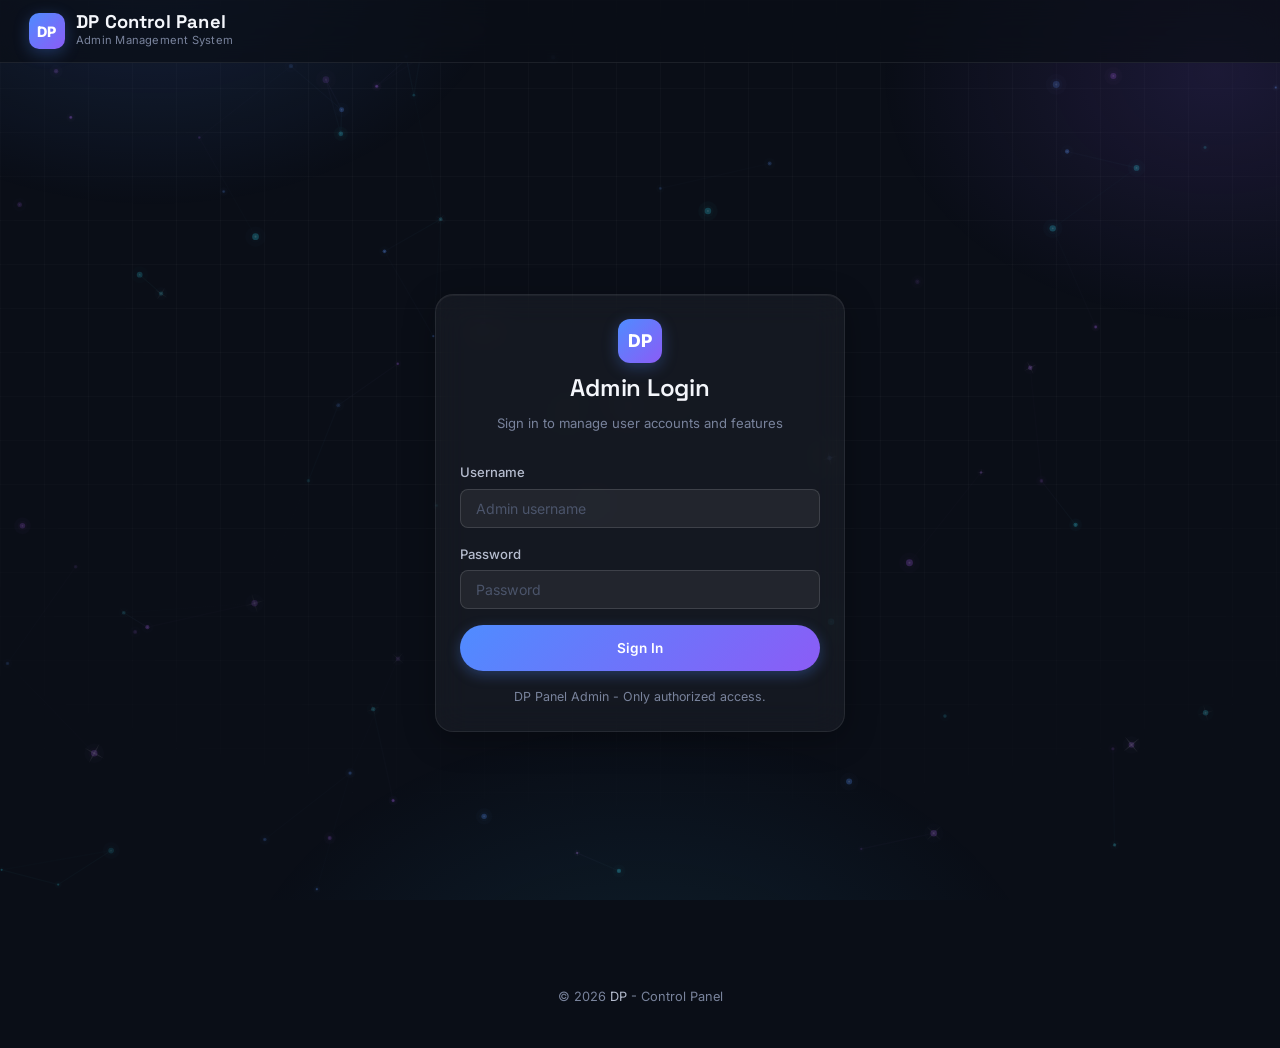
==== commit 33664632: "Add files via upload" ====
--- a/index.html
+++ b/index.html
@@ -34,18 +34,18 @@
       <div id="loginError" style="display:none;background:rgba(255,77,109,0.1);border:1px solid rgba(255,77,109,0.3);color:var(--red);padding:0.6rem 0.9rem;border-radius:10px;margin-bottom:1rem;font-size:0.84rem;margin-top:1rem;animation:fadeIn 0.3s ease;"></div>
 
       <form id="loginForm" autocomplete="off" style="margin-top:0.4rem;">
-        <div class="form-group" style="animation: fadeIn 0.6s ease 0.25s forwards; opacity: 0;">
+        <div class="form-group">
           <label for="loginUser">Username</label>
           <input type="text" id="loginUser" class="form-input" placeholder="Admin username" required>
         </div>
-        <div class="form-group" style="animation: fadeIn 0.6s ease 0.3s forwards; opacity: 0;">
+        <div class="form-group">
           <label for="loginPass">Password</label>
           <input type="password" id="loginPass" class="form-input" placeholder="Password" required>
         </div>
-        <button type="submit" class="btn btn-primary btn-full" id="loginBtn" style="animation: fadeIn 0.6s ease 0.35s forwards; opacity: 0;">Sign In</button>
+        <button type="submit" class="btn btn-primary btn-full" id="loginBtn">Sign In</button>
       </form>
 
-      <p class="login-footer" style="animation: fadeIn 0.6s ease 0.4s forwards; opacity: 0;">DP Panel Admin - Only authorized access.</p>
+      <p class="login-footer">DP Panel Admin - Only authorized access.</p>
     </div>
   </main>
 
--- a/style.css
+++ b/style.css
@@ -395,6 +395,12 @@
   font-size: 0.88rem;
   transition: border-color 0.3s ease, background 0.3s ease, box-shadow 0.3s ease, transform 0.2s ease;
   outline: none;
+  position: relative;
+  z-index: 2;
+  pointer-events: auto !important;
+  -webkit-user-select: text !important;
+  user-select: text !important;
+  touch-action: manipulation;
 }
 
 .form-input:focus {
@@ -1173,15 +1179,26 @@
 .expiry-radio-group label { font-size: 0.85rem; cursor: pointer; display: flex; align-items: center; gap: 0.4rem; }
 
 /* ═══════════ FEATURE CHECKBOX GRID (Panel Admin) ═══════════ */
-.checkbox-grid { display: grid; grid-template-columns: 1fr 1fr; gap: 0.75rem; margin-top: 0.5rem; }
+.checkbox-grid { display: grid; grid-template-columns: repeat(auto-fill, minmax(130px, 1fr)); gap: 0.5rem; margin-top: 0.5rem; }
 .checkbox-item {
   display: flex;
   align-items: center;
   gap: 0.5rem;
   cursor: pointer;
-  font-size: 0.85rem;
+  font-size: 0.78rem;
+  font-weight: 600;
   color: var(--text-200);
   user-select: none;
+  background: var(--bg-card);
+  padding: 0.4rem 0.65rem;
+  border-radius: var(--radius-sm);
+  border: 1px solid var(--border);
+  transition: all 0.2s ease;
+}
+.checkbox-item:hover {
+  background: var(--bg-hover);
+  border-color: var(--primary);
+  color: var(--text-100);
 }
 .checkbox-item input { width: 16px; height: 16px; accent-color: var(--primary); cursor: pointer; }
 
@@ -1209,6 +1226,147 @@
   border-bottom: 1px solid var(--border);
 }
 .cat-section-header:first-child { margin-top: 0; }
+
+/* ═══════════ TABBED FEATURE SELECTOR & STATUS CHIPS ═══════════ */
+.feature-summary-card {
+  background: rgba(255, 255, 255, 0.03);
+  border: 1px solid var(--border);
+  border-radius: 10px;
+  padding: 0.85rem 1rem;
+  cursor: pointer;
+  transition: all 0.2s ease;
+}
+.feature-summary-card:hover {
+  background: rgba(79, 140, 255, 0.06);
+  border-color: var(--primary);
+}
+
+.feature-tab-bar {
+  display: flex;
+  gap: 0.4rem;
+  overflow-x: auto;
+  padding-bottom: 0.4rem;
+  margin-bottom: 1rem;
+  border-bottom: 1px solid var(--border);
+  scrollbar-width: thin;
+}
+.feature-tab-bar::-webkit-scrollbar { height: 4px; }
+.feature-tab-bar::-webkit-scrollbar-thumb { background: var(--border); border-radius: 4px; }
+
+.feature-tab-btn {
+  background: var(--bg-1);
+  border: 1px solid var(--border);
+  color: var(--text-200);
+  padding: 0.4rem 0.85rem;
+  border-radius: 8px;
+  font-size: 0.78rem;
+  font-weight: 600;
+  cursor: pointer;
+  white-space: nowrap;
+  transition: all 0.2s ease;
+  display: flex;
+  align-items: center;
+  gap: 0.4rem;
+}
+.feature-tab-btn:hover {
+  background: var(--bg-hover);
+  color: var(--text-100);
+  border-color: var(--text-300);
+}
+.feature-tab-btn.active {
+  background: rgba(79, 140, 255, 0.15);
+  border-color: var(--primary);
+  color: var(--primary);
+  box-shadow: 0 0 12px rgba(79, 140, 255, 0.25);
+}
+.feature-tab-count {
+  font-size: 0.7rem;
+  padding: 1px 6px;
+  border-radius: 10px;
+  background: rgba(255, 255, 255, 0.06);
+  color: inherit;
+}
+
+.feature-grid-modern {
+  display: grid;
+  grid-template-columns: repeat(auto-fill, minmax(180px, 1fr));
+  gap: 0.6rem;
+  max-height: 340px;
+  overflow-y: auto;
+  padding-right: 4px;
+}
+.feature-card-toggle {
+  display: flex;
+  align-items: center;
+  gap: 0.65rem;
+  background: var(--bg-card);
+  border: 1px solid var(--border);
+  border-radius: 8px;
+  padding: 0.6rem 0.8rem;
+  cursor: pointer;
+  user-select: none;
+  transition: all 0.2s ease;
+}
+.feature-card-toggle:hover {
+  background: var(--bg-hover);
+  border-color: var(--primary);
+}
+.feature-card-toggle.checked {
+  background: rgba(0, 229, 255, 0.06);
+  border-color: rgba(0, 229, 255, 0.4);
+  box-shadow: 0 2px 8px rgba(0, 229, 255, 0.12);
+}
+.feature-card-toggle input {
+  width: 17px;
+  height: 17px;
+  accent-color: var(--cyan);
+  cursor: pointer;
+}
+.feature-card-title {
+  font-size: 0.8rem;
+  font-weight: 700;
+  color: var(--text-100);
+  line-height: 1.2;
+}
+.feature-card-cat {
+  font-size: 0.68rem;
+  color: var(--text-300);
+  margin-top: 2px;
+}
+
+.feature-status-chip {
+  display: inline-flex;
+  align-items: center;
+  gap: 6px;
+  padding: 4px 10px;
+  border-radius: 20px;
+  font-size: 0.76rem;
+  font-weight: 700;
+  cursor: pointer;
+  transition: all 0.2s ease;
+}
+.feature-status-chip.all {
+  background: rgba(0, 229, 255, 0.1);
+  border: 1px solid rgba(0, 229, 255, 0.35);
+  color: var(--cyan);
+}
+.feature-status-chip.all:hover {
+  background: rgba(0, 229, 255, 0.2);
+  box-shadow: 0 0 10px rgba(0, 229, 255, 0.3);
+}
+.feature-status-chip.partial {
+  background: rgba(163, 230, 53, 0.1);
+  border: 1px solid rgba(163, 230, 53, 0.35);
+  color: var(--green);
+}
+.feature-status-chip.partial:hover {
+  background: rgba(163, 230, 53, 0.2);
+}
+.feature-status-chip.none {
+  background: rgba(255, 255, 255, 0.05);
+  border: 1px solid var(--border);
+  color: var(--text-300);
+}
 
 /* ═══════════ OFFSETS MANAGER ═══════════ */
 .offset-grid { display: grid; grid-template-columns: 1fr 1fr; gap: 1.5rem; }
@@ -1325,15 +1483,23 @@
 .modal-overlay {
   position: fixed;
   top: 0; left: 0; right: 0; bottom: 0;
-  background: rgba(5, 8, 14, 0.7);
-  backdrop-filter: blur(6px);
-  -webkit-backdrop-filter: blur(6px);
-  z-index: 9998;
+  background: rgba(5, 8, 14, 0.82);
+  backdrop-filter: blur(8px);
+  -webkit-backdrop-filter: blur(8px);
+  z-index: 9999;
   display: flex;
   align-items: center;
   justify-content: center;
-}
-.modal-card { width: 90%; max-width: 440px; }
+  padding: 1.5rem;
+}
+.modal-card {
+  width: 90%;
+  max-width: 520px;
+  max-height: 90vh;
+  overflow-y: auto;
+  z-index: 10000;
+  box-shadow: 0 20px 60px rgba(0,0,0,0.7);
+}
 
 /* ═══════════ FEATURE BUILDER STATS STRIP ═══════════ */
 .stats-strip { display: flex; gap: 1.5rem; margin-bottom: 1.5rem; flex-wrap: wrap; }
@@ -1452,15 +1618,22 @@
 #particleCanvas {
   mix-blend-mode: screen;
   opacity: 0.58;
+  pointer-events: none !important;
+  z-index: -1 !important;
 }
 
 .navbar,
 .page-wrapper,
+.login-page,
 .footer,
-.card,
-.modal-overlay {
+.card {
   position: relative;
   z-index: 1;
+}
+
+.login-card {
+  position: relative;
+  z-index: 2;
 }
 
 .navbar { z-index: 1000; }
@@ -1642,182 +1815,452 @@
   .btn-full { font-size: 0.8rem; }
 }
 
-/* ═══════════ FINAL VISUAL POLISH ═══════════ */
-/* These refinements use the existing layout and controls, so every page gains a
-   more deliberate visual rhythm without changing any data or interactions. */
-body {
-  background:
-    radial-gradient(900px 500px at 50% -20%, rgba(79, 140, 255, 0.075), transparent 68%),
-    var(--bg-deep);
-}
-
-.page-header {
+/* ═══════════ TABBED FEATURE MODAL & STATUS CHIPS ═══════════ */
+.feature-summary-card {
+  padding: 0.85rem 1rem;
+  border-radius: 12px;
+  cursor: pointer;
+  transition: all 0.25s ease;
+  user-select: none;
+}
+.feature-summary-card:hover {
+  background: rgba(0, 229, 255, 0.08) !important;
+  border-color: rgba(0, 229, 255, 0.5) !important;
+  transform: translateY(-1px);
+  box-shadow: 0 4px 16px rgba(0, 229, 255, 0.15);
+}
+
+.feature-modal-body {
+  display: grid;
+  grid-template-columns: 210px 1fr;
+  gap: 1rem;
+  flex: 1;
+  min-height: 380px;
+  max-height: 480px;
+  overflow: hidden;
+}
+
+@media (max-width: 650px) {
+  .feature-modal-body {
+    grid-template-columns: 1fr;
+  }
+}
+
+.feature-sidebar-tabs {
+  display: flex;
+  flex-direction: column;
+  gap: 0.35rem;
+  overflow-y: auto;
+  padding-right: 0.4rem;
+  border-right: 1px solid var(--border);
+  scrollbar-width: thin;
+}
+.feature-sidebar-tabs::-webkit-scrollbar {
+  width: 4px;
+}
+.feature-sidebar-tabs::-webkit-scrollbar-thumb {
+  background: var(--border-light);
+  border-radius: 4px;
+}
+
+.feature-tab-btn {
+  background: rgba(255, 255, 255, 0.025);
+  border: 1px solid var(--border-light);
+  color: var(--text-300);
+  font-size: 0.8rem;
+  font-weight: 600;
+  padding: 0.55rem 0.8rem;
+  border-radius: 10px;
+  cursor: pointer;
+  transition: all 0.2s cubic-bezier(0.16, 1, 0.3, 1);
+  display: flex;
+  align-items: center;
+  justify-content: space-between;
+  width: 100%;
+  text-align: left;
+  user-select: none;
+}
+.feature-tab-btn:hover {
+  background: rgba(255, 255, 255, 0.07);
+  color: var(--text-100);
+  border-color: rgba(79, 140, 255, 0.4);
+  transform: translateX(2px);
+}
+.feature-tab-btn.active {
+  background: linear-gradient(135deg, rgba(0, 229, 255, 0.18), rgba(79, 140, 255, 0.22));
+  color: #fff;
+  border-color: var(--cyan);
+  box-shadow: 0 2px 10px rgba(0, 229, 255, 0.2);
+  transform: translateX(2px);
+}
+.feature-tab-btn .tab-badge {
+  font-size: 0.68rem;
+  padding: 2px 7px;
+  border-radius: 12px;
+  background: rgba(255, 255, 255, 0.08);
+  color: var(--text-300);
+  transition: all 0.2s;
+  flex-shrink: 0;
+}
+.feature-tab-btn.active .tab-badge {
+  background: var(--cyan);
+  color: #0b1120;
+  font-weight: 800;
+}
+
+.feature-content-column {
+  display: flex;
+  flex-direction: column;
+  overflow: hidden;
+  min-width: 0;
+}
+
+.feature-grid-modern {
+  display: grid;
+  grid-template-columns: repeat(auto-fill, minmax(220px, 1fr));
+  grid-auto-rows: 62px;
+  align-content: start;
+  align-items: start;
+  gap: 0.65rem;
+  overflow-y: auto;
+  padding: 0.3rem 0.2rem;
+  scrollbar-width: thin;
+  flex: 1;
+}
+
+.feature-card-toggle {
+  display: flex;
+  align-items: center;
+  justify-content: space-between;
+  padding: 0.65rem 0.9rem;
+  background: rgba(255, 255, 255, 0.02);
+  border: 1px solid var(--border-light);
+  border-radius: 10px;
+  cursor: pointer;
+  transition: all 0.2s cubic-bezier(0.16, 1, 0.3, 1);
+  user-select: none;
+  gap: 0.6rem;
+  height: 62px;
+  box-sizing: border-box;
+}
+.feature-card-toggle:hover {
+  background: rgba(255, 255, 255, 0.05);
+  border-color: rgba(0, 229, 255, 0.35);
+  transform: translateY(-1px);
+}
+.feature-card-toggle.checked {
+  background: linear-gradient(135deg, rgba(0, 229, 255, 0.08), rgba(79, 140, 255, 0.06));
+  border-color: rgba(0, 229, 255, 0.55);
+  box-shadow: 0 4px 14px rgba(0, 229, 255, 0.12);
+}
+.feature-card-toggle .f-title {
+  font-weight: 700;
+  font-size: 0.83rem;
+  color: var(--text-200);
+  line-height: 1.25;
+}
+.feature-card-toggle.checked .f-title {
+  color: #fff;
+  text-shadow: 0 0 12px rgba(0, 229, 255, 0.4);
+}
+.feature-card-toggle .f-cat {
+  font-size: 0.68rem;
+  color: var(--text-400);
+  text-transform: uppercase;
+  letter-spacing: 0.05em;
+  margin-top: 3px;
+}
+.feature-card-toggle.checked .f-cat {
+  color: var(--cyan);
+}
+
+/* Custom visual toggle switch for feature cards */
+.feat-switch {
   position: relative;
-  padding: 0.25rem 0 1rem 1rem;
-}
-
-.page-header::before {
+  width: 38px;
+  height: 20px;
+  background: rgba(255, 255, 255, 0.12);
+  border-radius: 20px;
+  transition: all 0.25s ease;
+  flex-shrink: 0;
+  border: 1px solid rgba(255, 255, 255, 0.1);
+  pointer-events: none;
+}
+.feat-switch::after {
   content: '';
   position: absolute;
-  top: 0.45rem;
-  bottom: 1.1rem;
-  left: 0;
-  width: 3px;
-  border-radius: 99px;
-  background: linear-gradient(var(--cyan), var(--primary-2));
-  box-shadow: 0 0 18px rgba(34, 211, 238, 0.55);
-}
-
-.page-header h2 {
-  font-size: clamp(1.55rem, 2vw, 2rem);
-  letter-spacing: -0.035em;
-}
-
-.card {
-  background:
-    linear-gradient(145deg, rgba(255, 255, 255, 0.07), rgba(255, 255, 255, 0.025)),
-    var(--bg-card);
-  border-color: rgba(255, 255, 255, 0.095);
-  box-shadow: 0 16px 48px rgba(0, 0, 0, 0.28), inset 0 1px 0 rgba(255, 255, 255, 0.075);
-}
-
-.card-hover-glow:hover,
-.feature-form-card:hover,
-.analysis-card:hover,
-.preview-card:hover {
-  border-color: rgba(79, 140, 255, 0.34);
-  box-shadow: 0 18px 50px rgba(0, 0, 0, 0.32), 0 0 28px rgba(79, 140, 255, 0.10), inset 0 1px 0 rgba(255, 255, 255, 0.08);
-}
-
-.overview-card {
-  background: linear-gradient(145deg, rgba(79, 140, 255, 0.085), rgba(139, 92, 246, 0.035));
-  border-color: rgba(255, 255, 255, 0.10);
-}
-
-.overview-card .oval {
-  text-shadow: 0 0 22px currentColor;
-}
-
-.form-group label,
-.expiry-box-label {
-  letter-spacing: 0.01em;
-}
-
-.form-input {
-  border-color: rgba(147, 170, 211, 0.22);
-  box-shadow: inset 0 1px 0 rgba(255, 255, 255, 0.025);
-}
-
-.form-input:hover:not(:focus) {
-  border-color: rgba(147, 170, 211, 0.36);
-  background: rgba(255, 255, 255, 0.075);
-}
-
-.user-search-toolbar {
-  display: flex;
-  align-items: center;
-  justify-content: space-between;
-  gap: 0.9rem;
-  flex-wrap: wrap;
-  margin-bottom: 1rem;
-  padding: 0.72rem;
-  border: 1px solid rgba(121, 164, 255, 0.14);
-  border-radius: 13px;
-  background: linear-gradient(110deg, rgba(79, 140, 255, 0.065), rgba(255, 255, 255, 0.025));
-}
-
-.user-search-field {
-  display: flex;
-  align-items: stretch;
-  min-width: min(100%, 370px);
-  flex: 1 1 370px;
-  max-width: 470px;
-  border: 1px solid rgba(121, 164, 255, 0.22);
-  border-radius: 10px;
-  overflow: hidden;
-  background: rgba(6, 11, 22, 0.38);
-  transition: border-color 180ms ease, box-shadow 180ms ease;
-}
-
-.user-search-field:focus-within {
-  border-color: rgba(79, 140, 255, 0.75);
-  box-shadow: 0 0 0 3px rgba(79, 140, 255, 0.12), 0 0 22px rgba(79, 140, 255, 0.12);
-}
-
-.user-search-icon {
-  display: grid;
-  place-items: center;
-  width: 42px;
+  top: 2px;
+  left: 2px;
+  width: 14px;
+  height: 14px;
+  background: #fff;
+  border-radius: 50%;
+  transition: all 0.25s cubic-bezier(0.16, 1, 0.3, 1);
+  box-shadow: 0 1px 4px rgba(0, 0, 0, 0.4);
+}
+.feature-card-toggle.checked .feat-switch {
+  background: linear-gradient(135deg, var(--cyan), var(--primary));
+  border-color: transparent;
+  box-shadow: 0 0 10px rgba(0, 229, 255, 0.4);
+}
+.feature-card-toggle.checked .feat-switch::after {
+  left: 20px;
+  background: #0b1120;
+}
+
+/* Feature Status Chip in User Table */
+.feature-status-chip {
+  display: inline-flex;
+  align-items: center;
+  gap: 6px;
+  padding: 0.4rem 0.85rem;
+  border-radius: 8px;
+  font-size: 0.8rem;
+  font-weight: 600;
+  cursor: pointer;
+  transition: all 0.2s ease;
+  user-select: none;
+  border: 1px solid transparent;
+}
+.feature-status-chip:hover {
+  transform: translateY(-1px);
+  filter: brightness(1.15);
+}
+.feature-status-chip.all {
+  background: rgba(0, 229, 255, 0.12);
   color: var(--cyan);
-  font-size: 1.45rem;
-  line-height: 1;
-}
-
-.user-search-field .form-input {
-  min-width: 0;
-  flex: 1;
-  border: 0;
-  border-radius: 0;
-  background: transparent;
-  box-shadow: none;
-  transform: none;
-}
-
-.user-search-field .form-input:focus {
-  background: transparent;
-  box-shadow: none;
-  transform: none;
-}
-
-.user-search-button {
-  border: 0;
-  border-left: 1px solid rgba(121, 164, 255, 0.18);
-  padding: 0 1rem;
-  color: #fff;
-  font: 700 0.76rem 'Inter', sans-serif;
-  letter-spacing: 0.02em;
-  cursor: pointer;
-  background: linear-gradient(135deg, var(--primary), var(--primary-2));
-  transition: filter 180ms ease, padding 180ms ease;
-}
-
-.user-search-button:hover { filter: brightness(1.13); padding-inline: 1.14rem; }
-.user-search-button:focus-visible { outline: 2px solid var(--cyan); outline-offset: -3px; }
-
-.data-table thead th,
-.feature-table thead th {
-  background: linear-gradient(90deg, rgba(79, 140, 255, 0.095), rgba(139, 92, 246, 0.045));
-  color: #9ca9c2;
-}
-
-.data-table tbody td,
-.feature-table tbody td {
-  border-bottom-color: rgba(255, 255, 255, 0.065);
-}
-
-.data-table tbody tr:nth-child(even) td,
-.feature-table tbody tr:nth-child(even) td {
-  background: rgba(255, 255, 255, 0.012);
-}
-
-.navbar {
-  border-bottom-color: rgba(121, 164, 255, 0.16);
-  box-shadow: 0 12px 35px rgba(3, 7, 18, 0.32);
-}
-
-.nav-logo {
-  box-shadow: 0 0 22px rgba(79, 140, 255, 0.30);
-}
-
-@media (prefers-reduced-motion: reduce) {
-  *, *::before, *::after {
-    animation-duration: 0.01ms !important;
-    animation-iteration-count: 1 !important;
-    transition-duration: 0.01ms !important;
-  }
-}
-
-@media (max-width: 640px) {
-  .user-search-toolbar { align-items: stretch; }
-  .user-search-field { flex-basis: 100%; max-width: none; }
-}
+  border-color: rgba(0, 229, 255, 0.35);
+  box-shadow: 0 2px 10px rgba(0, 229, 255, 0.15);
+}
+.feature-status-chip.partial {
+  background: rgba(79, 140, 255, 0.12);
+  color: var(--primary);
+  border-color: rgba(79, 140, 255, 0.35);
+}
+.feature-status-chip.none {
+  background: rgba(255, 255, 255, 0.04);
+  color: var(--text-400);
+  border-color: var(--border);
+}
+
+/* ═══════════════════════════════════════════════════════════════════
+   MOBILE DEVICE AUTO-OPTIMIZATIONS (ZERO EFFECT ON PC / DESKTOP)
+   Only active on actual touch / mobile screens (<= 768px or .is-mobile-device)
+   ═══════════════════════════════════════════════════════════════════ */
+@media screen and (max-width: 768px), (pointer: coarse) and (max-width: 860px) {
+  /* Navbar adjustments for mobile */
+  .navbar {
+    padding: 0.6rem 1rem;
+    flex-wrap: wrap;
+    gap: 0.5rem;
+  }
+  .nav-brand .nav-titles h1 {
+    font-size: 1rem;
+  }
+  .nav-brand .nav-subtitle {
+    display: none; /* Keep header compact on mobile */
+  }
+  .nav-right {
+    gap: 0.35rem;
+  }
+  .nav-link {
+    padding: 0.32rem 0.65rem;
+    font-size: 0.74rem;
+  }
+
+  /* Page container breathing room */
+  .page-wrapper {
+    padding: 1rem 0.8rem 3rem;
+  }
+  .page-header h2 {
+    font-size: 1.35rem;
+  }
+
+  /* Layout grids become single column on mobile */
+  .admin-grid,
+  .dash-grid,
+  .builder-grid {
+    grid-template-columns: 1fr !important;
+    gap: 1rem;
+  }
+
+  /* Overview cards in 2 columns on mobile */
+  .overview-grid {
+    grid-template-columns: repeat(2, 1fr) !important;
+    gap: 0.6rem;
+  }
+
+  /* Tables maintain smooth horizontal scrolling with touch scroll */
+  .data-table-container,
+  div[style*="overflow-x:auto"] {
+    -webkit-overflow-scrolling: touch;
+    scrollbar-width: thin;
+    max-width: 100%;
+  }
+
+  /* Modal cards fill mobile screens comfortably */
+  .modal-card {
+    width: 96% !important;
+    max-width: 96% !important;
+    padding: 1.1rem 0.9rem !important;
+    margin: 0.5rem auto;
+  }
+
+  /* Two-column feature modal stacks gracefully on mobile with horizontal category pills */
+  .feature-modal-body {
+    grid-template-columns: 1fr !important;
+    gap: 0.6rem !important;
+    min-height: 0 !important;
+    max-height: 60vh !important;
+  }
+
+  .feature-sidebar-tabs {
+    flex-direction: row !important;
+    overflow-x: auto !important;
+    overflow-y: hidden !important;
+    border-right: none !important;
+    border-bottom: 1px solid var(--border) !important;
+    padding-bottom: 0.4rem !important;
+    padding-right: 0 !important;
+    white-space: nowrap !important;
+    gap: 0.4rem !important;
+  }
+
+  .feature-sidebar-tabs .feature-tab-btn {
+    flex-shrink: 0 !important;
+    width: auto !important;
+    padding: 0.4rem 0.75rem !important;
+    font-size: 0.76rem !important;
+  }
+
+  .feature-grid-modern {
+    grid-template-columns: 1fr !important; /* Single full-width card per row on mobile for thumb-friendly tapping */
+    grid-auto-rows: 58px !important;
+    max-height: 280px !important;
+  }
+
+  .feature-card-toggle {
+    height: 58px !important;
+    padding: 0.5rem 0.8rem !important;
+  }
+
+  /* Touch buttons get minimum 42px tap target */
+  .btn {
+    min-height: 42px;
+  }
+
+  /* Form groups & inputs touch-friendly */
+  .form-input,
+  input[type="text"],
+  input[type="password"],
+  input[type="datetime-local"],
+  input[type="search"],
+  textarea,
+  select {
+    font-size: 16px !important; /* Prevents auto-zoom on iOS Safari */
+    min-height: 44px;
+    pointer-events: auto !important;
+    -webkit-user-select: text !important;
+    user-select: text !important;
+    touch-action: manipulation;
+    position: relative;
+    z-index: 5;
+  }
+
+  /* Expiry options box */
+  .expiry-box {
+    padding: 0.8rem !important;
+  }
+  .expiry-radio-group {
+    flex-direction: column;
+    gap: 0.5rem;
+  }
+
+  /* Account action buttons (Trial / Standard) stack on mobile */
+  .account-action-grid {
+    grid-template-columns: 1fr !important;
+    gap: 0.5rem !important;
+  }
+  .account-action-grid .btn {
+    min-height: 44px !important;
+  }
+
+  /* User table filter pills wrap cleanly */
+  .filter-pills {
+    display: flex;
+    flex-wrap: wrap;
+    gap: 0.35rem;
+    width: 100%;
+  }
+  .filter-pill {
+    padding: 0.3rem 0.65rem !important;
+    font-size: 0.72rem !important;
+    flex: 1;
+    text-align: center;
+  }
+
+  /* Toast notification positioning for mobile */
+  .toast-container {
+    left: 10px !important;
+    right: 10px !important;
+    bottom: 12px !important;
+    max-width: calc(100vw - 20px) !important;
+  }
+  .toast {
+    width: 100% !important;
+    font-size: 0.82rem !important;
+  }
+
+  /* Search bar full width on mobile */
+  #userSearchInput,
+  .search-bar {
+    max-width: 100% !important;
+    width: 100% !important;
+  }
+
+  /* Feature summary card in registration */
+  .feature-summary-card {
+    padding: 0.75rem 0.85rem !important;
+  }
+
+  /* Dialog and confirm overlays on mobile */
+  .modal-overlay {
+    padding: 0.5rem !important;
+    align-items: flex-end; /* Slides comfortably from bottom on mobile */
+  }
+  .modal-card {
+    border-bottom-left-radius: 0 !important;
+    border-bottom-right-radius: 0 !important;
+    max-height: 88vh !important;
+  }
+
+  /* Feature builder responsive adjustments */
+  .preview-section {
+    margin-top: 1rem;
+  }
+}
+
+/* Extra small phone screens (<= 480px) */
+@media screen and (max-width: 480px) {
+  .navbar {
+    padding: 0.5rem 0.7rem;
+  }
+  .nav-right {
+    width: 100%;
+    justify-content: flex-start;
+    overflow-x: auto;
+    padding-bottom: 0.2rem;
+  }
+  .card {
+    padding: 1rem 0.75rem !important;
+    border-radius: 12px !important;
+  }
+  .data-table thead th,
+  .data-table tbody td {
+    padding: 0.65rem 0.55rem !important;
+    font-size: 0.75rem !important;
+  }
+}
+
+
+
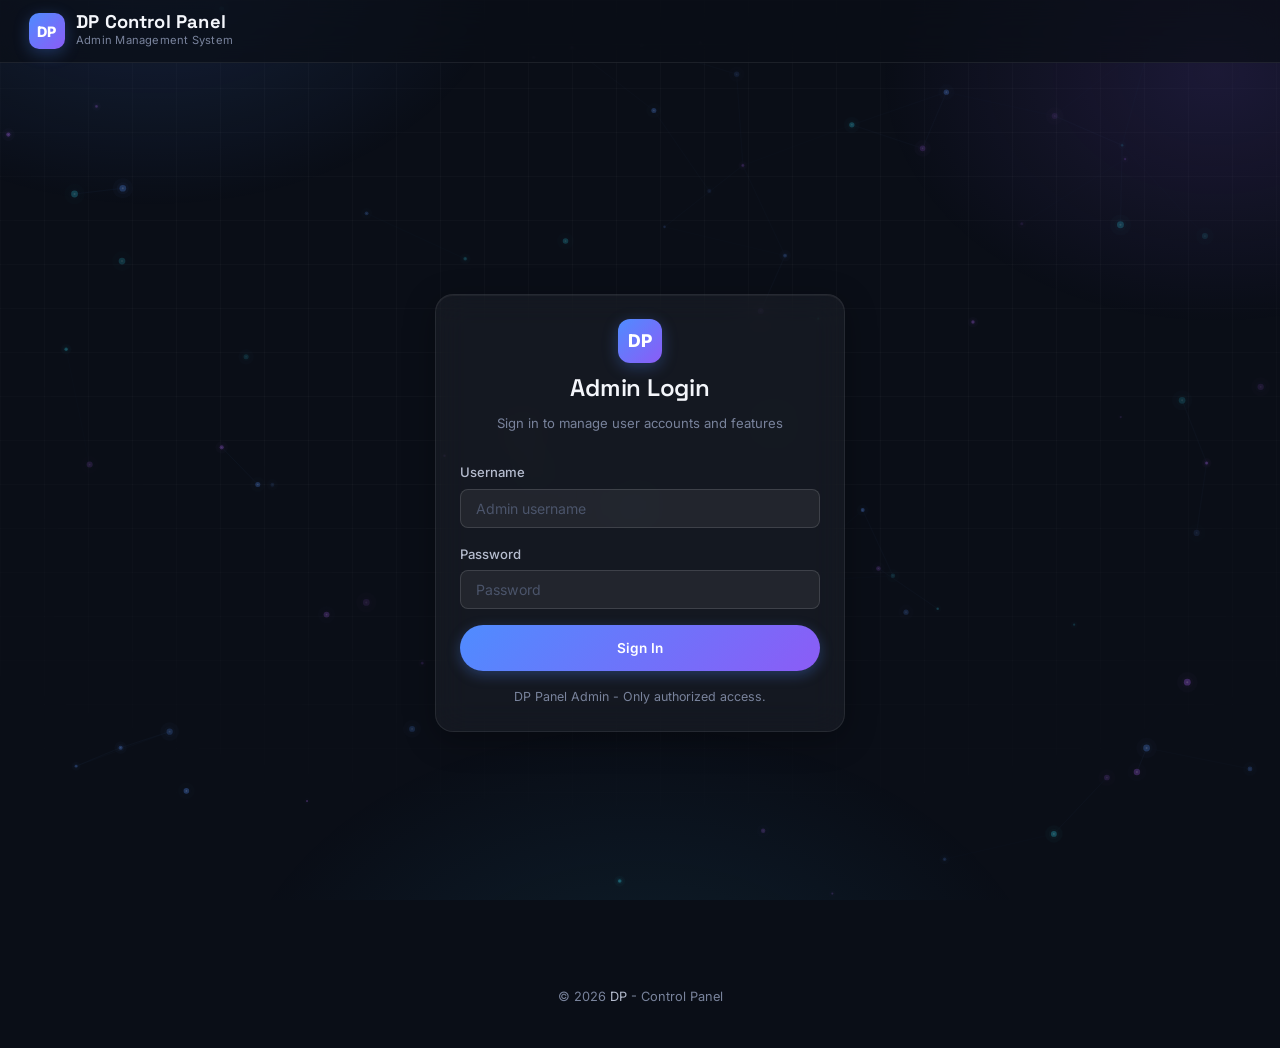
==== commit b83586c5: "Add files via upload" ====
--- a/index.html
+++ b/index.html
@@ -34,18 +34,18 @@
       <div id="loginError" style="display:none;background:rgba(255,77,109,0.1);border:1px solid rgba(255,77,109,0.3);color:var(--red);padding:0.6rem 0.9rem;border-radius:10px;margin-bottom:1rem;font-size:0.84rem;margin-top:1rem;animation:fadeIn 0.3s ease;"></div>
 
       <form id="loginForm" autocomplete="off" style="margin-top:0.4rem;">
-        <div class="form-group">
+        <div class="form-group" style="animation: fadeIn 0.6s ease 0.25s forwards; opacity: 0;">
           <label for="loginUser">Username</label>
           <input type="text" id="loginUser" class="form-input" placeholder="Admin username" required>
         </div>
-        <div class="form-group">
+        <div class="form-group" style="animation: fadeIn 0.6s ease 0.3s forwards; opacity: 0;">
           <label for="loginPass">Password</label>
           <input type="password" id="loginPass" class="form-input" placeholder="Password" required>
         </div>
-        <button type="submit" class="btn btn-primary btn-full" id="loginBtn">Sign In</button>
+        <button type="submit" class="btn btn-primary btn-full" id="loginBtn" style="animation: fadeIn 0.6s ease 0.35s forwards; opacity: 0;">Sign In</button>
       </form>
 
-      <p class="login-footer">DP Panel Admin - Only authorized access.</p>
+      <p class="login-footer" style="animation: fadeIn 0.6s ease 0.4s forwards; opacity: 0;">DP Panel Admin - Only authorized access.</p>
     </div>
   </main>
 
--- a/style.css
+++ b/style.css
@@ -209,6 +209,199 @@
 }
 
 .nav-user { font-size: 0.85rem; color: var(--text-200); }
+
+.notes-toolbar {
+  display: flex;
+  align-items: center;
+  gap: .35rem;
+  flex-wrap: wrap;
+  padding: .5rem .65rem;
+  background: var(--bg-1);
+  border: 1px solid var(--border);
+  border-bottom: 0;
+  border-radius: 8px 8px 0 0;
+}
+.notes-toolbar-group {
+  display: inline-flex;
+  align-items: center;
+  gap: .3rem;
+}
+.notes-toolbar-divider {
+  display: inline-block;
+  width: 1px;
+  height: 22px;
+  background: var(--border);
+  margin: 0 .2rem;
+  flex-shrink: 0;
+}
+
+.note-color-control {
+  display: inline-flex;
+  align-items: center;
+  gap: .35rem;
+  padding: .25rem .45rem;
+  color: var(--text-300);
+  font-size: .72rem;
+  border: 1px solid var(--border);
+  border-radius: 6px;
+  cursor: pointer;
+}
+
+.note-color-control input { width: 24px; height: 22px; padding: 0; border: 0; background: transparent; cursor: pointer; }
+.note-select, .note-url-input, .note-file-input { max-width: 170px; min-height: 30px; padding: .35rem .5rem; border: 1px solid var(--border); border-radius: 6px; background: var(--bg-2); color: var(--text-200); font-size: .72rem; }
+.note-file-input { max-width: 190px; }
+
+/* Split editor / preview layout */
+.notes-editor-split {
+  display: flex;
+  gap: 0;
+  border: 1px solid var(--border);
+  border-top: 0;
+  border-radius: 0 0 8px 8px;
+  overflow: hidden;
+}
+.notes-editor-split.has-preview { }
+.notes-editor-split .admin-notes-editor {
+  flex: 1;
+  min-width: 0;
+}
+.notes-editor-split.has-preview .admin-notes-editor {
+  border-radius: 0 0 0 8px;
+  border-right: 1px solid var(--border);
+}
+
+.admin-notes-editor {
+  min-height: 280px;
+  max-height: 500px;
+  overflow-y: auto;
+  padding: 1rem 1.1rem;
+  background: var(--bg-2);
+  border: none;
+  border-radius: 0 0 8px 8px;
+  color: var(--text-100);
+  outline: none;
+  line-height: 1.7;
+}
+
+.admin-notes-editor:focus { box-shadow: inset 0 0 0 2px var(--primary-glow-soft); }
+.admin-notes-editor h2, .admin-notes-editor h3 { font-family: 'Space Grotesk', sans-serif; margin: .5rem 0; }
+.admin-notes-editor p { margin: .45rem 0; }
+.admin-notes-editor a { color: var(--cyan); text-decoration: underline; }
+.admin-notes-editor .admin-social-link {
+  display: inline-flex;
+  align-items: center;
+  gap: .4rem;
+  padding: .25rem .7rem .25rem .5rem;
+  border: 1px solid rgba(34, 211, 238, .4);
+  border-radius: 999px;
+  background: rgba(34, 211, 238, .1);
+  text-decoration: none;
+  font-weight: 600;
+  font-size: .9rem;
+  transition: background .15s, border-color .15s;
+  cursor: pointer;
+  position: relative;
+}
+.admin-notes-editor .admin-social-link:hover {
+  background: rgba(34, 211, 238, .2);
+  border-color: rgba(34, 211, 238, .65);
+}
+/* Tooltip: double-click to open, backspace to delete */
+.admin-notes-editor .admin-social-link::after {
+  content: 'Double-click to open · Backspace to delete';
+  position: absolute;
+  bottom: calc(100% + 6px);
+  left: 50%;
+  transform: translateX(-50%);
+  background: rgba(10,12,24,.95);
+  color: #a0aec0;
+  font-size: .72rem;
+  font-weight: 400;
+  padding: .28rem .55rem;
+  border-radius: 6px;
+  white-space: nowrap;
+  pointer-events: none;
+  opacity: 0;
+  transition: opacity .15s;
+  border: 1px solid rgba(255,255,255,.08);
+  z-index: 10;
+}
+.admin-notes-editor .admin-social-link:hover::after { opacity: 1; }
+.admin-notes-editor .admin-social-icon { width: 18px; height: 18px; object-fit: contain; vertical-align: middle; }
+.admin-notes-editor .admin-social-svg { width: 18px; height: 18px; vertical-align: middle; flex-shrink: 0; }
+.admin-notes-editor .admin-social-emoji { font-size: 1rem; line-height: 1; }
+.admin-notes-editor ul, .admin-notes-editor ol { padding-left: 1.5rem; }
+
+/* Preview panel */
+.admin-notes-preview {
+  flex: 1;
+  min-width: 0;
+  min-height: 280px;
+  max-height: 500px;
+  overflow-y: auto;
+  background: var(--bg-1);
+  border-radius: 0 0 8px 0;
+  display: flex;
+  flex-direction: column;
+}
+.admin-notes-preview-label {
+  padding: .45rem .8rem;
+  font-size: .65rem;
+  font-weight: 700;
+  letter-spacing: .1em;
+  color: var(--text-300);
+  background: rgba(99,102,241,.08);
+  border-bottom: 1px solid var(--border);
+}
+.admin-notes-preview-body {
+  flex: 1;
+  padding: 1rem 1.1rem;
+  color: var(--text-100);
+  line-height: 1.7;
+  word-break: break-word;
+}
+.admin-notes-preview-body h2, .admin-notes-preview-body h3 { font-family: 'Space Grotesk', sans-serif; margin: .5rem 0; }
+.admin-notes-preview-body p { margin: .45rem 0; }
+.admin-notes-preview-body a { color: var(--cyan); text-decoration: underline; }
+.admin-notes-preview-body ul, .admin-notes-preview-body ol { padding-left: 1.5rem; }
+.admin-notes-preview-body .admin-social-link {
+  display: inline-flex; align-items: center; gap: .4rem;
+  padding: .25rem .7rem .25rem .5rem;
+  border: 1px solid rgba(34,211,238,.4); border-radius: 999px;
+  background: rgba(34,211,238,.1); text-decoration: none; font-weight: 600; font-size: .9rem;
+}
+.admin-notes-preview-body .admin-social-svg { width: 18px; height: 18px; vertical-align: middle; flex-shrink: 0; }
+.admin-notes-preview-body .admin-social-icon { width: 18px; height: 18px; object-fit: contain; vertical-align: middle; }
+
+/* Social icon preview in dialog */
+.social-icon-preview {
+  display: flex;
+  align-items: center;
+  gap: .75rem;
+  padding: .75rem;
+  margin-top: .75rem;
+  background: var(--bg-1);
+  border: 1px solid var(--border);
+  border-radius: 10px;
+}
+.social-icon-preview svg { width: 28px; height: 28px; flex-shrink: 0; }
+.social-icon-preview .preview-label { font-size: .8rem; color: var(--text-200); font-weight: 600; }
+.social-icon-preview .preview-sublabel { font-size: .7rem; color: var(--text-300); margin-top: .15rem; }
+
+.notes-dialog { position: fixed; inset: 0; z-index: 2000; display: grid; place-items: center; padding: 1rem; background: rgba(4, 7, 14, .72); backdrop-filter: blur(8px); }
+.notes-dialog[hidden] { display: none; }
+.notes-dialog-panel { width: min(560px, 100%); padding: 1.25rem; border: 1px solid var(--border-light); border-radius: 16px; background: var(--bg-surface); box-shadow: var(--shadow); }
+.notes-dialog-head { display:flex; justify-content:space-between; gap:1rem; align-items:flex-start; margin-bottom:1rem; }
+.notes-dialog-head h4 { font-family:'Space Grotesk',sans-serif; font-size:1.15rem; }
+.notes-dialog-head p { margin-top:.25rem; color:var(--text-300); font-size:.8rem; }
+.notes-dialog-close { border:0; background:transparent; color:var(--text-200); font-size:1.6rem; line-height:1; cursor:pointer; }
+.notes-dialog-grid { display:grid; gap:.85rem; grid-template-columns:1fr 1fr; }
+.notes-dialog-grid label { display:grid; gap:.35rem; color:var(--text-200); font-size:.78rem; font-weight:600; }
+.notes-dialog-file { grid-column:1 / -1; }
+.notes-dialog-file input { margin-top:.2rem; color:var(--text-300); font-size:.78rem; }
+.notes-dialog-actions { display:flex; justify-content:flex-end; gap:.6rem; margin-top:1.1rem; }
+@media (max-width: 620px) { .notes-dialog-grid { grid-template-columns:1fr; } .notes-dialog-file { grid-column:auto; } .notes-editor-split { flex-direction:column; } }
+.notes-meta { display:flex; justify-content:space-between; gap:1rem; margin-top:.55rem; color:var(--text-300); font-size:.75rem; flex-wrap:wrap; }
 
 /* ═══════════ BUTTONS ═══════════ */
 .btn {
@@ -395,12 +588,6 @@
   font-size: 0.88rem;
   transition: border-color 0.3s ease, background 0.3s ease, box-shadow 0.3s ease, transform 0.2s ease;
   outline: none;
-  position: relative;
-  z-index: 2;
-  pointer-events: auto !important;
-  -webkit-user-select: text !important;
-  user-select: text !important;
-  touch-action: manipulation;
 }
 
 .form-input:focus {
@@ -1179,26 +1366,15 @@
 .expiry-radio-group label { font-size: 0.85rem; cursor: pointer; display: flex; align-items: center; gap: 0.4rem; }
 
 /* ═══════════ FEATURE CHECKBOX GRID (Panel Admin) ═══════════ */
-.checkbox-grid { display: grid; grid-template-columns: repeat(auto-fill, minmax(130px, 1fr)); gap: 0.5rem; margin-top: 0.5rem; }
+.checkbox-grid { display: grid; grid-template-columns: 1fr 1fr; gap: 0.75rem; margin-top: 0.5rem; }
 .checkbox-item {
   display: flex;
   align-items: center;
   gap: 0.5rem;
   cursor: pointer;
-  font-size: 0.78rem;
-  font-weight: 600;
+  font-size: 0.85rem;
   color: var(--text-200);
   user-select: none;
-  background: var(--bg-card);
-  padding: 0.4rem 0.65rem;
-  border-radius: var(--radius-sm);
-  border: 1px solid var(--border);
-  transition: all 0.2s ease;
-}
-.checkbox-item:hover {
-  background: var(--bg-hover);
-  border-color: var(--primary);
-  color: var(--text-100);
 }
 .checkbox-item input { width: 16px; height: 16px; accent-color: var(--primary); cursor: pointer; }
 
@@ -1226,147 +1402,6 @@
   border-bottom: 1px solid var(--border);
 }
 .cat-section-header:first-child { margin-top: 0; }
-
-/* ═══════════ TABBED FEATURE SELECTOR & STATUS CHIPS ═══════════ */
-.feature-summary-card {
-  background: rgba(255, 255, 255, 0.03);
-  border: 1px solid var(--border);
-  border-radius: 10px;
-  padding: 0.85rem 1rem;
-  cursor: pointer;
-  transition: all 0.2s ease;
-}
-.feature-summary-card:hover {
-  background: rgba(79, 140, 255, 0.06);
-  border-color: var(--primary);
-}
-
-.feature-tab-bar {
-  display: flex;
-  gap: 0.4rem;
-  overflow-x: auto;
-  padding-bottom: 0.4rem;
-  margin-bottom: 1rem;
-  border-bottom: 1px solid var(--border);
-  scrollbar-width: thin;
-}
-.feature-tab-bar::-webkit-scrollbar { height: 4px; }
-.feature-tab-bar::-webkit-scrollbar-thumb { background: var(--border); border-radius: 4px; }
-
-.feature-tab-btn {
-  background: var(--bg-1);
-  border: 1px solid var(--border);
-  color: var(--text-200);
-  padding: 0.4rem 0.85rem;
-  border-radius: 8px;
-  font-size: 0.78rem;
-  font-weight: 600;
-  cursor: pointer;
-  white-space: nowrap;
-  transition: all 0.2s ease;
-  display: flex;
-  align-items: center;
-  gap: 0.4rem;
-}
-.feature-tab-btn:hover {
-  background: var(--bg-hover);
-  color: var(--text-100);
-  border-color: var(--text-300);
-}
-.feature-tab-btn.active {
-  background: rgba(79, 140, 255, 0.15);
-  border-color: var(--primary);
-  color: var(--primary);
-  box-shadow: 0 0 12px rgba(79, 140, 255, 0.25);
-}
-.feature-tab-count {
-  font-size: 0.7rem;
-  padding: 1px 6px;
-  border-radius: 10px;
-  background: rgba(255, 255, 255, 0.06);
-  color: inherit;
-}
-
-.feature-grid-modern {
-  display: grid;
-  grid-template-columns: repeat(auto-fill, minmax(180px, 1fr));
-  gap: 0.6rem;
-  max-height: 340px;
-  overflow-y: auto;
-  padding-right: 4px;
-}
-.feature-card-toggle {
-  display: flex;
-  align-items: center;
-  gap: 0.65rem;
-  background: var(--bg-card);
-  border: 1px solid var(--border);
-  border-radius: 8px;
-  padding: 0.6rem 0.8rem;
-  cursor: pointer;
-  user-select: none;
-  transition: all 0.2s ease;
-}
-.feature-card-toggle:hover {
-  background: var(--bg-hover);
-  border-color: var(--primary);
-}
-.feature-card-toggle.checked {
-  background: rgba(0, 229, 255, 0.06);
-  border-color: rgba(0, 229, 255, 0.4);
-  box-shadow: 0 2px 8px rgba(0, 229, 255, 0.12);
-}
-.feature-card-toggle input {
-  width: 17px;
-  height: 17px;
-  accent-color: var(--cyan);
-  cursor: pointer;
-}
-.feature-card-title {
-  font-size: 0.8rem;
-  font-weight: 700;
-  color: var(--text-100);
-  line-height: 1.2;
-}
-.feature-card-cat {
-  font-size: 0.68rem;
-  color: var(--text-300);
-  margin-top: 2px;
-}
-
-.feature-status-chip {
-  display: inline-flex;
-  align-items: center;
-  gap: 6px;
-  padding: 4px 10px;
-  border-radius: 20px;
-  font-size: 0.76rem;
-  font-weight: 700;
-  cursor: pointer;
-  transition: all 0.2s ease;
-}
-.feature-status-chip.all {
-  background: rgba(0, 229, 255, 0.1);
-  border: 1px solid rgba(0, 229, 255, 0.35);
-  color: var(--cyan);
-}
-.feature-status-chip.all:hover {
-  background: rgba(0, 229, 255, 0.2);
-  box-shadow: 0 0 10px rgba(0, 229, 255, 0.3);
-}
-.feature-status-chip.partial {
-  background: rgba(163, 230, 53, 0.1);
-  border: 1px solid rgba(163, 230, 53, 0.35);
-  color: var(--green);
-}
-.feature-status-chip.partial:hover {
-  background: rgba(163, 230, 53, 0.2);
-}
-.feature-status-chip.none {
-  background: rgba(255, 255, 255, 0.05);
-  border: 1px solid var(--border);
-  color: var(--text-300);
-}
 
 /* ═══════════ OFFSETS MANAGER ═══════════ */
 .offset-grid { display: grid; grid-template-columns: 1fr 1fr; gap: 1.5rem; }
@@ -1483,23 +1518,15 @@
 .modal-overlay {
   position: fixed;
   top: 0; left: 0; right: 0; bottom: 0;
-  background: rgba(5, 8, 14, 0.82);
-  backdrop-filter: blur(8px);
-  -webkit-backdrop-filter: blur(8px);
-  z-index: 9999;
+  background: rgba(5, 8, 14, 0.7);
+  backdrop-filter: blur(6px);
+  -webkit-backdrop-filter: blur(6px);
+  z-index: 9998;
   display: flex;
   align-items: center;
   justify-content: center;
-  padding: 1.5rem;
-}
-.modal-card {
-  width: 90%;
-  max-width: 520px;
-  max-height: 90vh;
-  overflow-y: auto;
-  z-index: 10000;
-  box-shadow: 0 20px 60px rgba(0,0,0,0.7);
-}
+}
+.modal-card { width: 90%; max-width: 440px; }
 
 /* ═══════════ FEATURE BUILDER STATS STRIP ═══════════ */
 .stats-strip { display: flex; gap: 1.5rem; margin-bottom: 1.5rem; flex-wrap: wrap; }
@@ -1618,22 +1645,15 @@
 #particleCanvas {
   mix-blend-mode: screen;
   opacity: 0.58;
-  pointer-events: none !important;
-  z-index: -1 !important;
 }
 
 .navbar,
 .page-wrapper,
-.login-page,
 .footer,
-.card {
+.card,
+.modal-overlay {
   position: relative;
   z-index: 1;
-}
-
-.login-card {
-  position: relative;
-  z-index: 2;
 }
 
 .navbar { z-index: 1000; }
@@ -1814,453 +1834,3 @@
 @media (max-width: 420px) {
   .btn-full { font-size: 0.8rem; }
 }
-
-/* ═══════════ TABBED FEATURE MODAL & STATUS CHIPS ═══════════ */
-.feature-summary-card {
-  padding: 0.85rem 1rem;
-  border-radius: 12px;
-  cursor: pointer;
-  transition: all 0.25s ease;
-  user-select: none;
-}
-.feature-summary-card:hover {
-  background: rgba(0, 229, 255, 0.08) !important;
-  border-color: rgba(0, 229, 255, 0.5) !important;
-  transform: translateY(-1px);
-  box-shadow: 0 4px 16px rgba(0, 229, 255, 0.15);
-}
-
-.feature-modal-body {
-  display: grid;
-  grid-template-columns: 210px 1fr;
-  gap: 1rem;
-  flex: 1;
-  min-height: 380px;
-  max-height: 480px;
-  overflow: hidden;
-}
-
-@media (max-width: 650px) {
-  .feature-modal-body {
-    grid-template-columns: 1fr;
-  }
-}
-
-.feature-sidebar-tabs {
-  display: flex;
-  flex-direction: column;
-  gap: 0.35rem;
-  overflow-y: auto;
-  padding-right: 0.4rem;
-  border-right: 1px solid var(--border);
-  scrollbar-width: thin;
-}
-.feature-sidebar-tabs::-webkit-scrollbar {
-  width: 4px;
-}
-.feature-sidebar-tabs::-webkit-scrollbar-thumb {
-  background: var(--border-light);
-  border-radius: 4px;
-}
-
-.feature-tab-btn {
-  background: rgba(255, 255, 255, 0.025);
-  border: 1px solid var(--border-light);
-  color: var(--text-300);
-  font-size: 0.8rem;
-  font-weight: 600;
-  padding: 0.55rem 0.8rem;
-  border-radius: 10px;
-  cursor: pointer;
-  transition: all 0.2s cubic-bezier(0.16, 1, 0.3, 1);
-  display: flex;
-  align-items: center;
-  justify-content: space-between;
-  width: 100%;
-  text-align: left;
-  user-select: none;
-}
-.feature-tab-btn:hover {
-  background: rgba(255, 255, 255, 0.07);
-  color: var(--text-100);
-  border-color: rgba(79, 140, 255, 0.4);
-  transform: translateX(2px);
-}
-.feature-tab-btn.active {
-  background: linear-gradient(135deg, rgba(0, 229, 255, 0.18), rgba(79, 140, 255, 0.22));
-  color: #fff;
-  border-color: var(--cyan);
-  box-shadow: 0 2px 10px rgba(0, 229, 255, 0.2);
-  transform: translateX(2px);
-}
-.feature-tab-btn .tab-badge {
-  font-size: 0.68rem;
-  padding: 2px 7px;
-  border-radius: 12px;
-  background: rgba(255, 255, 255, 0.08);
-  color: var(--text-300);
-  transition: all 0.2s;
-  flex-shrink: 0;
-}
-.feature-tab-btn.active .tab-badge {
-  background: var(--cyan);
-  color: #0b1120;
-  font-weight: 800;
-}
-
-.feature-content-column {
-  display: flex;
-  flex-direction: column;
-  overflow: hidden;
-  min-width: 0;
-}
-
-.feature-grid-modern {
-  display: grid;
-  grid-template-columns: repeat(auto-fill, minmax(220px, 1fr));
-  grid-auto-rows: 62px;
-  align-content: start;
-  align-items: start;
-  gap: 0.65rem;
-  overflow-y: auto;
-  padding: 0.3rem 0.2rem;
-  scrollbar-width: thin;
-  flex: 1;
-}
-
-.feature-card-toggle {
-  display: flex;
-  align-items: center;
-  justify-content: space-between;
-  padding: 0.65rem 0.9rem;
-  background: rgba(255, 255, 255, 0.02);
-  border: 1px solid var(--border-light);
-  border-radius: 10px;
-  cursor: pointer;
-  transition: all 0.2s cubic-bezier(0.16, 1, 0.3, 1);
-  user-select: none;
-  gap: 0.6rem;
-  height: 62px;
-  box-sizing: border-box;
-}
-.feature-card-toggle:hover {
-  background: rgba(255, 255, 255, 0.05);
-  border-color: rgba(0, 229, 255, 0.35);
-  transform: translateY(-1px);
-}
-.feature-card-toggle.checked {
-  background: linear-gradient(135deg, rgba(0, 229, 255, 0.08), rgba(79, 140, 255, 0.06));
-  border-color: rgba(0, 229, 255, 0.55);
-  box-shadow: 0 4px 14px rgba(0, 229, 255, 0.12);
-}
-.feature-card-toggle .f-title {
-  font-weight: 700;
-  font-size: 0.83rem;
-  color: var(--text-200);
-  line-height: 1.25;
-}
-.feature-card-toggle.checked .f-title {
-  color: #fff;
-  text-shadow: 0 0 12px rgba(0, 229, 255, 0.4);
-}
-.feature-card-toggle .f-cat {
-  font-size: 0.68rem;
-  color: var(--text-400);
-  text-transform: uppercase;
-  letter-spacing: 0.05em;
-  margin-top: 3px;
-}
-.feature-card-toggle.checked .f-cat {
-  color: var(--cyan);
-}
-
-/* Custom visual toggle switch for feature cards */
-.feat-switch {
-  position: relative;
-  width: 38px;
-  height: 20px;
-  background: rgba(255, 255, 255, 0.12);
-  border-radius: 20px;
-  transition: all 0.25s ease;
-  flex-shrink: 0;
-  border: 1px solid rgba(255, 255, 255, 0.1);
-  pointer-events: none;
-}
-.feat-switch::after {
-  content: '';
-  position: absolute;
-  top: 2px;
-  left: 2px;
-  width: 14px;
-  height: 14px;
-  background: #fff;
-  border-radius: 50%;
-  transition: all 0.25s cubic-bezier(0.16, 1, 0.3, 1);
-  box-shadow: 0 1px 4px rgba(0, 0, 0, 0.4);
-}
-.feature-card-toggle.checked .feat-switch {
-  background: linear-gradient(135deg, var(--cyan), var(--primary));
-  border-color: transparent;
-  box-shadow: 0 0 10px rgba(0, 229, 255, 0.4);
-}
-.feature-card-toggle.checked .feat-switch::after {
-  left: 20px;
-  background: #0b1120;
-}
-
-/* Feature Status Chip in User Table */
-.feature-status-chip {
-  display: inline-flex;
-  align-items: center;
-  gap: 6px;
-  padding: 0.4rem 0.85rem;
-  border-radius: 8px;
-  font-size: 0.8rem;
-  font-weight: 600;
-  cursor: pointer;
-  transition: all 0.2s ease;
-  user-select: none;
-  border: 1px solid transparent;
-}
-.feature-status-chip:hover {
-  transform: translateY(-1px);
-  filter: brightness(1.15);
-}
-.feature-status-chip.all {
-  background: rgba(0, 229, 255, 0.12);
-  color: var(--cyan);
-  border-color: rgba(0, 229, 255, 0.35);
-  box-shadow: 0 2px 10px rgba(0, 229, 255, 0.15);
-}
-.feature-status-chip.partial {
-  background: rgba(79, 140, 255, 0.12);
-  color: var(--primary);
-  border-color: rgba(79, 140, 255, 0.35);
-}
-.feature-status-chip.none {
-  background: rgba(255, 255, 255, 0.04);
-  color: var(--text-400);
-  border-color: var(--border);
-}
-
-/* ═══════════════════════════════════════════════════════════════════
-   MOBILE DEVICE AUTO-OPTIMIZATIONS (ZERO EFFECT ON PC / DESKTOP)
-   Only active on actual touch / mobile screens (<= 768px or .is-mobile-device)
-   ═══════════════════════════════════════════════════════════════════ */
-@media screen and (max-width: 768px), (pointer: coarse) and (max-width: 860px) {
-  /* Navbar adjustments for mobile */
-  .navbar {
-    padding: 0.6rem 1rem;
-    flex-wrap: wrap;
-    gap: 0.5rem;
-  }
-  .nav-brand .nav-titles h1 {
-    font-size: 1rem;
-  }
-  .nav-brand .nav-subtitle {
-    display: none; /* Keep header compact on mobile */
-  }
-  .nav-right {
-    gap: 0.35rem;
-  }
-  .nav-link {
-    padding: 0.32rem 0.65rem;
-    font-size: 0.74rem;
-  }
-
-  /* Page container breathing room */
-  .page-wrapper {
-    padding: 1rem 0.8rem 3rem;
-  }
-  .page-header h2 {
-    font-size: 1.35rem;
-  }
-
-  /* Layout grids become single column on mobile */
-  .admin-grid,
-  .dash-grid,
-  .builder-grid {
-    grid-template-columns: 1fr !important;
-    gap: 1rem;
-  }
-
-  /* Overview cards in 2 columns on mobile */
-  .overview-grid {
-    grid-template-columns: repeat(2, 1fr) !important;
-    gap: 0.6rem;
-  }
-
-  /* Tables maintain smooth horizontal scrolling with touch scroll */
-  .data-table-container,
-  div[style*="overflow-x:auto"] {
-    -webkit-overflow-scrolling: touch;
-    scrollbar-width: thin;
-    max-width: 100%;
-  }
-
-  /* Modal cards fill mobile screens comfortably */
-  .modal-card {
-    width: 96% !important;
-    max-width: 96% !important;
-    padding: 1.1rem 0.9rem !important;
-    margin: 0.5rem auto;
-  }
-
-  /* Two-column feature modal stacks gracefully on mobile with horizontal category pills */
-  .feature-modal-body {
-    grid-template-columns: 1fr !important;
-    gap: 0.6rem !important;
-    min-height: 0 !important;
-    max-height: 60vh !important;
-  }
-
-  .feature-sidebar-tabs {
-    flex-direction: row !important;
-    overflow-x: auto !important;
-    overflow-y: hidden !important;
-    border-right: none !important;
-    border-bottom: 1px solid var(--border) !important;
-    padding-bottom: 0.4rem !important;
-    padding-right: 0 !important;
-    white-space: nowrap !important;
-    gap: 0.4rem !important;
-  }
-
-  .feature-sidebar-tabs .feature-tab-btn {
-    flex-shrink: 0 !important;
-    width: auto !important;
-    padding: 0.4rem 0.75rem !important;
-    font-size: 0.76rem !important;
-  }
-
-  .feature-grid-modern {
-    grid-template-columns: 1fr !important; /* Single full-width card per row on mobile for thumb-friendly tapping */
-    grid-auto-rows: 58px !important;
-    max-height: 280px !important;
-  }
-
-  .feature-card-toggle {
-    height: 58px !important;
-    padding: 0.5rem 0.8rem !important;
-  }
-
-  /* Touch buttons get minimum 42px tap target */
-  .btn {
-    min-height: 42px;
-  }
-
-  /* Form groups & inputs touch-friendly */
-  .form-input,
-  input[type="text"],
-  input[type="password"],
-  input[type="datetime-local"],
-  input[type="search"],
-  textarea,
-  select {
-    font-size: 16px !important; /* Prevents auto-zoom on iOS Safari */
-    min-height: 44px;
-    pointer-events: auto !important;
-    -webkit-user-select: text !important;
-    user-select: text !important;
-    touch-action: manipulation;
-    position: relative;
-    z-index: 5;
-  }
-
-  /* Expiry options box */
-  .expiry-box {
-    padding: 0.8rem !important;
-  }
-  .expiry-radio-group {
-    flex-direction: column;
-    gap: 0.5rem;
-  }
-
-  /* Account action buttons (Trial / Standard) stack on mobile */
-  .account-action-grid {
-    grid-template-columns: 1fr !important;
-    gap: 0.5rem !important;
-  }
-  .account-action-grid .btn {
-    min-height: 44px !important;
-  }
-
-  /* User table filter pills wrap cleanly */
-  .filter-pills {
-    display: flex;
-    flex-wrap: wrap;
-    gap: 0.35rem;
-    width: 100%;
-  }
-  .filter-pill {
-    padding: 0.3rem 0.65rem !important;
-    font-size: 0.72rem !important;
-    flex: 1;
-    text-align: center;
-  }
-
-  /* Toast notification positioning for mobile */
-  .toast-container {
-    left: 10px !important;
-    right: 10px !important;
-    bottom: 12px !important;
-    max-width: calc(100vw - 20px) !important;
-  }
-  .toast {
-    width: 100% !important;
-    font-size: 0.82rem !important;
-  }
-
-  /* Search bar full width on mobile */
-  #userSearchInput,
-  .search-bar {
-    max-width: 100% !important;
-    width: 100% !important;
-  }
-
-  /* Feature summary card in registration */
-  .feature-summary-card {
-    padding: 0.75rem 0.85rem !important;
-  }
-
-  /* Dialog and confirm overlays on mobile */
-  .modal-overlay {
-    padding: 0.5rem !important;
-    align-items: flex-end; /* Slides comfortably from bottom on mobile */
-  }
-  .modal-card {
-    border-bottom-left-radius: 0 !important;
-    border-bottom-right-radius: 0 !important;
-    max-height: 88vh !important;
-  }
-
-  /* Feature builder responsive adjustments */
-  .preview-section {
-    margin-top: 1rem;
-  }
-}
-
-/* Extra small phone screens (<= 480px) */
-@media screen and (max-width: 480px) {
-  .navbar {
-    padding: 0.5rem 0.7rem;
-  }
-  .nav-right {
-    width: 100%;
-    justify-content: flex-start;
-    overflow-x: auto;
-    padding-bottom: 0.2rem;
-  }
-  .card {
-    padding: 1rem 0.75rem !important;
-    border-radius: 12px !important;
-  }
-  .data-table thead th,
-  .data-table tbody td {
-    padding: 0.65rem 0.55rem !important;
-    font-size: 0.75rem !important;
-  }
-}
-
-
-
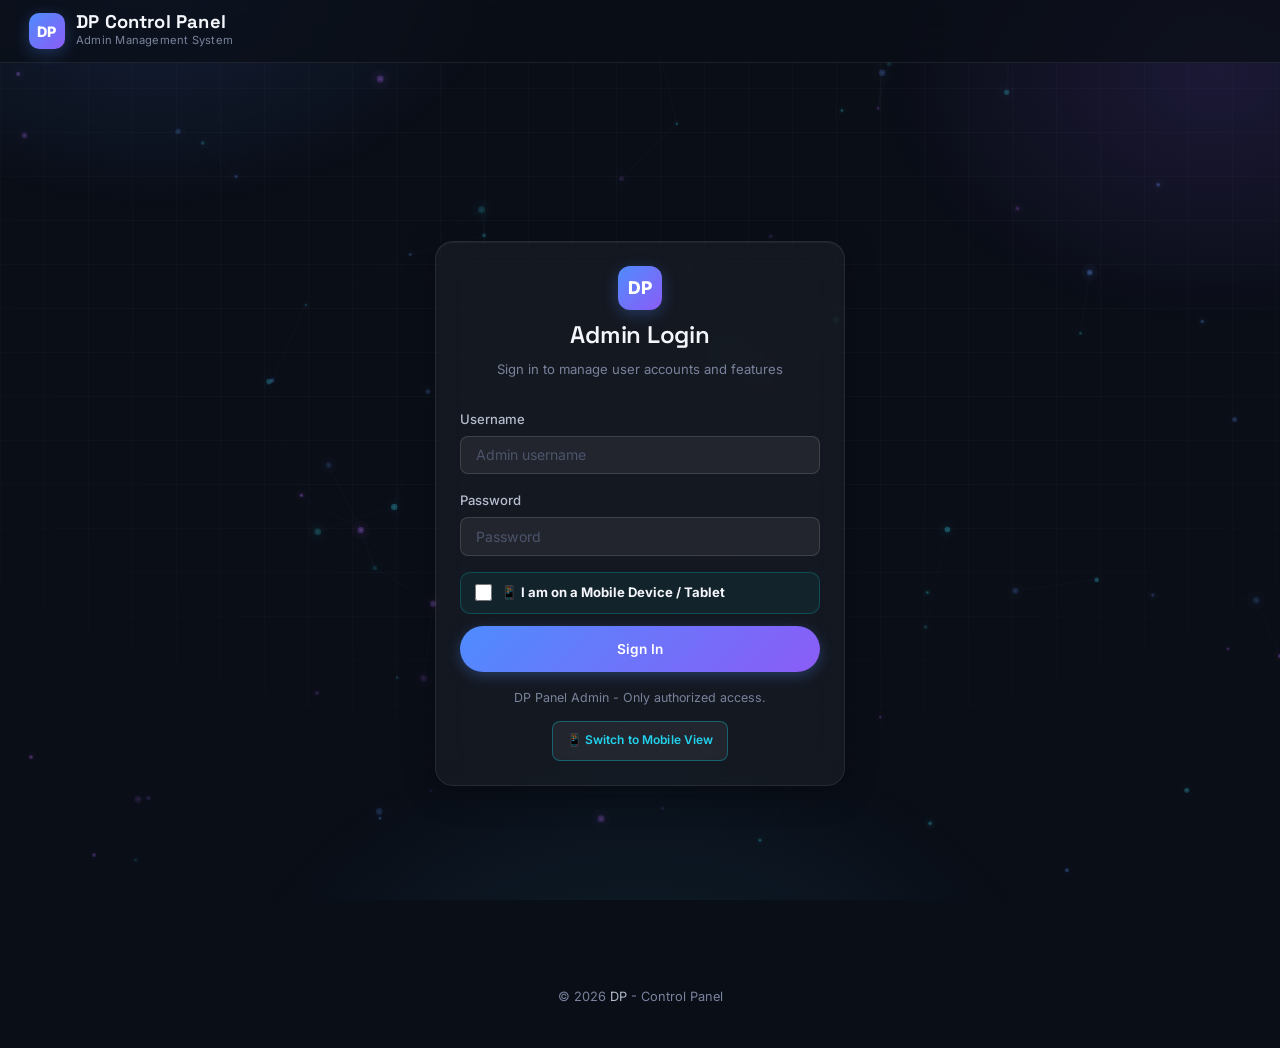
==== commit a170d0d9: "Add files via upload" ====
--- a/index.html
+++ b/index.html
@@ -5,6 +5,7 @@
   <meta name="viewport" content="width=device-width, initial-scale=1.0">
   <meta name="description" content="DP Control Panel — Admin Login" />
   <title>DP Panel - Admin Login</title>
+  <script src="device_detect.js"></script>
   <link rel="preconnect" href="https://fonts.googleapis.com" />
   <link rel="preconnect" href="https://fonts.gstatic.com" crossorigin />
   <link href="https://fonts.googleapis.com/css2?family=Inter:wght@400;500;600;700&family=Space+Grotesk:wght@500;600;700&display=swap" rel="stylesheet" />
@@ -42,10 +43,21 @@
           <label for="loginPass">Password</label>
           <input type="password" id="loginPass" class="form-input" placeholder="Password" required>
         </div>
+
+        <div style="margin-top: 1rem; margin-bottom: 0.75rem; display: flex; align-items: center; justify-content: space-between; background: rgba(0, 242, 254, 0.05); padding: 0.6rem 0.85rem; border-radius: 10px; border: 1px solid rgba(0, 242, 254, 0.2); animation: fadeIn 0.6s ease 0.32s forwards; opacity: 0;">
+          <label for="preferMobileCheck" style="display:flex; align-items:center; gap:0.6rem; cursor:pointer; font-size:0.82rem; color:var(--text-100); user-select:none; margin:0;">
+            <input type="checkbox" id="preferMobileCheck" style="width:17px; height:17px; accent-color:var(--cyan); cursor:pointer;" />
+            <span>📱 <strong>I am on a Mobile Device / Tablet</strong></span>
+          </label>
+        </div>
+
         <button type="submit" class="btn btn-primary btn-full" id="loginBtn" style="animation: fadeIn 0.6s ease 0.35s forwards; opacity: 0;">Sign In</button>
       </form>
 
       <p class="login-footer" style="animation: fadeIn 0.6s ease 0.4s forwards; opacity: 0;">DP Panel Admin - Only authorized access.</p>
+      <div style="margin-top: 0.8rem; text-align: center;">
+        <button type="button" id="forceMobileBtn" class="btn btn-dark btn-sm" style="font-size:0.75rem;padding:0.35rem 0.85rem;border-radius:8px;color:var(--cyan);border-color:rgba(0,242,254,0.3);">📱 Switch to Mobile View</button>
+      </div>
     </div>
   </main>
 
@@ -60,6 +72,15 @@
   <script src="app.js"></script>
   <script>
     App.initFirebase();
+
+    // Auto-check if a mobile/touch device is detected
+    const ua = (navigator.userAgent || navigator.vendor || window.opera || '').toLowerCase();
+    const isMobileUA = /android|webos|iphone|ipad|ipod|blackberry|iemobile|opera mini|mobile|tablet/i.test(ua);
+    const isMobileWidth = window.innerWidth <= 850;
+    if (isMobileUA || isMobileWidth) {
+      const chk = document.getElementById('preferMobileCheck');
+      if (chk) chk.checked = true;
+    }
 
     document.getElementById('loginForm').addEventListener('submit', async function(e) {
       e.preventDefault();
@@ -77,8 +98,19 @@
       if (result.success) {
         sessionStorage.setItem('loggedIn', 'admin');
         sessionStorage.setItem('currentUser', 'admin');
+        const preferMobile = document.getElementById('preferMobileCheck').checked;
+        if (preferMobile) {
+          sessionStorage.removeItem('prefer_desktop_view');
+          sessionStorage.setItem('prefer_mobile_view', 'true');
+        }
         App.toast('Signed in as Admin', 'success');
-        setTimeout(() => window.location.href = 'admin.html', 500);
+        setTimeout(() => {
+          if (preferMobile) {
+            window.location.href = 'mobile_panel_admin.html';
+          } else {
+            window.location.href = 'panel_admin.html';
+          }
+        }, 500);
         return;
       }
 
@@ -88,6 +120,12 @@
       errorEl.style.display = 'block';
       App.toast('Login failed', 'error');
     });
+
+    document.getElementById('forceMobileBtn').addEventListener('click', function() {
+      sessionStorage.removeItem('prefer_desktop_view');
+      sessionStorage.setItem('prefer_mobile_view', 'true');
+      window.location.href = 'mobile_index.html';
+    });
   </script>
 </body>
 </html>
--- a/style.css
+++ b/style.css
@@ -486,6 +486,32 @@
   outline-offset: 2px;
 }
 
+/* User Account Action Buttons (1:1 Reference Match) */
+.btn-action-disable {
+  background: rgba(251, 191, 36, 0.12) !important;
+  color: #fbbf24 !important;
+  font-weight: 700 !important;
+  border: 1px solid rgba(251, 191, 36, 0.4) !important;
+  box-shadow: 0 2px 10px rgba(251, 191, 36, 0.15) !important;
+}
+.btn-action-disable:hover {
+  background: rgba(251, 191, 36, 0.22) !important;
+  color: #fef08a !important;
+  border-color: rgba(251, 191, 36, 0.6) !important;
+  transform: translateY(-1px);
+}
+
+.btn-action-enable {
+  background: rgba(52, 211, 153, 0.15) !important;
+  color: var(--green) !important;
+  font-weight: 700 !important;
+  border: 1px solid rgba(52, 211, 153, 0.4) !important;
+}
+.btn-action-enable:hover {
+  background: rgba(52, 211, 153, 0.25) !important;
+  transform: translateY(-1px);
+}
+
 .btn-red-outline {
   background: transparent;
   color: var(--red);
@@ -1389,6 +1415,41 @@
 }
 .feature-tag.enabled { background: var(--green-dim); color: var(--green); }
 .feature-tag.disabled { background: rgba(255, 255, 255, 0.04); color: var(--text-300); }
+
+/* Feature status chips in panel admin table */
+.feature-status-chip {
+  display: inline-flex;
+  align-items: center;
+  gap: 0.35rem;
+  padding: 0.25rem 0.6rem;
+  border-radius: 6px;
+  font-size: 0.72rem;
+  font-weight: 600;
+  cursor: pointer;
+  transition: all 0.2s ease;
+  border: 1px solid transparent;
+}
+.feature-status-chip.all {
+  background: rgba(79, 140, 255, 0.12);
+  border-color: rgba(79, 140, 255, 0.35);
+  color: var(--primary);
+}
+.feature-status-chip.all:hover {
+  background: rgba(79, 140, 255, 0.25);
+}
+.feature-status-chip.partial {
+  background: rgba(163, 230, 53, 0.1);
+  border-color: rgba(163, 230, 53, 0.35);
+  color: var(--green);
+}
+.feature-status-chip.partial:hover {
+  background: rgba(163, 230, 53, 0.2);
+}
+.feature-status-chip.none {
+  background: rgba(255, 255, 255, 0.05);
+  border-color: var(--border);
+  color: var(--text-300);
+}
 
 .cat-section-header {
   font-size: 0.7rem;
@@ -1528,6 +1589,161 @@
 }
 .modal-card { width: 90%; max-width: 440px; }
 
+/* ═══════════ TABBED FEATURE SELECTOR MODAL ═══════════ */
+.feature-modal-body {
+  display: flex;
+  gap: 1rem;
+  min-height: 300px;
+  max-height: 480px;
+  overflow: hidden;
+}
+
+.feature-sidebar-tabs {
+  width: 170px;
+  flex-shrink: 0;
+  display: flex;
+  flex-direction: column;
+  gap: 0.35rem;
+  overflow-y: auto;
+  padding-right: 0.35rem;
+  border-right: 1px solid var(--border);
+}
+
+.feature-tab-btn {
+  display: flex;
+  align-items: center;
+  justify-content: space-between;
+  padding: 0.5rem 0.75rem;
+  border-radius: 8px;
+  background: var(--bg-1);
+  border: 1px solid var(--border);
+  color: var(--text-200);
+  font-size: 0.78rem;
+  font-weight: 600;
+  cursor: pointer;
+  text-align: left;
+  transition: all 0.2s ease;
+}
+
+.feature-tab-btn:hover {
+  background: var(--bg-2);
+  color: var(--text-100);
+  border-color: var(--border-light);
+}
+
+.feature-tab-btn.active {
+  background: rgba(0, 229, 255, 0.12);
+  border-color: rgba(0, 229, 255, 0.4);
+  color: var(--cyan);
+}
+
+.feature-tab-btn .tab-badge {
+  font-size: 0.7rem;
+  padding: 1px 6px;
+  border-radius: 10px;
+  background: rgba(255, 255, 255, 0.08);
+  color: var(--text-300);
+}
+
+.feature-tab-btn.active .tab-badge {
+  background: rgba(0, 229, 255, 0.2);
+  color: var(--cyan);
+}
+
+.feature-content-column {
+  flex: 1;
+  min-width: 0;
+  display: flex;
+  flex-direction: column;
+}
+
+.feature-grid-modern {
+  display: grid;
+  grid-template-columns: repeat(auto-fill, minmax(200px, 1fr));
+  gap: 0.6rem;
+  overflow-y: auto;
+  padding-right: 0.3rem;
+  max-height: 380px;
+}
+
+.feature-card-toggle {
+  display: flex;
+  align-items: center;
+  justify-content: space-between;
+  padding: 0.6rem 0.8rem;
+  background: var(--bg-1);
+  border: 1px solid var(--border);
+  border-radius: 10px;
+  cursor: pointer;
+  transition: all 0.2s ease;
+  user-select: none;
+}
+
+.feature-card-toggle:hover {
+  background: var(--bg-2);
+  border-color: var(--border-light);
+}
+
+.feature-card-toggle.checked {
+  background: rgba(79, 140, 255, 0.12);
+  border-color: rgba(79, 140, 255, 0.4);
+}
+
+.feature-card-toggle .f-title {
+  font-size: 0.8rem;
+  font-weight: 600;
+  color: var(--text-100);
+}
+
+.feature-card-toggle .f-cat {
+  font-size: 0.68rem;
+  color: var(--text-300);
+  margin-top: 1px;
+}
+
+.feature-card-toggle .feat-switch {
+  width: 32px;
+  height: 18px;
+  background: rgba(255, 255, 255, 0.1);
+  border-radius: 10px;
+  position: relative;
+  transition: background 0.2s ease;
+  flex-shrink: 0;
+}
+
+.feature-card-toggle .feat-switch::after {
+  content: '';
+  position: absolute;
+  top: 2px;
+  left: 2px;
+  width: 14px;
+  height: 14px;
+  background: var(--text-300);
+  border-radius: 50%;
+  transition: transform 0.2s ease, background 0.2s ease;
+}
+
+.feature-card-toggle.checked .feat-switch {
+  background: var(--primary);
+}
+
+.feature-card-toggle.checked .feat-switch::after {
+  transform: translateX(14px);
+  background: #fff;
+}
+
+.feature-summary-card {
+  padding: 0.85rem 1rem;
+  border-radius: 12px;
+  cursor: pointer;
+  transition: all 0.2s ease;
+}
+
+.feature-summary-card:hover {
+  filter: brightness(1.1);
+  transform: translateY(-1px);
+}
+
 /* ═══════════ FEATURE BUILDER STATS STRIP ═══════════ */
 .stats-strip { display: flex; gap: 1.5rem; margin-bottom: 1.5rem; flex-wrap: wrap; }
 .stats-strip .stat-item { display: flex; align-items: center; gap: 0.5rem; }
@@ -1650,10 +1866,16 @@
 .navbar,
 .page-wrapper,
 .footer,
-.card,
-.modal-overlay {
+.card {
   position: relative;
   z-index: 1;
+}
+
+.modal-overlay {
+  position: fixed !important;
+  inset: 0 !important;
+  z-index: 999999 !important;
+  pointer-events: auto !important;
 }
 
 .navbar { z-index: 1000; }
